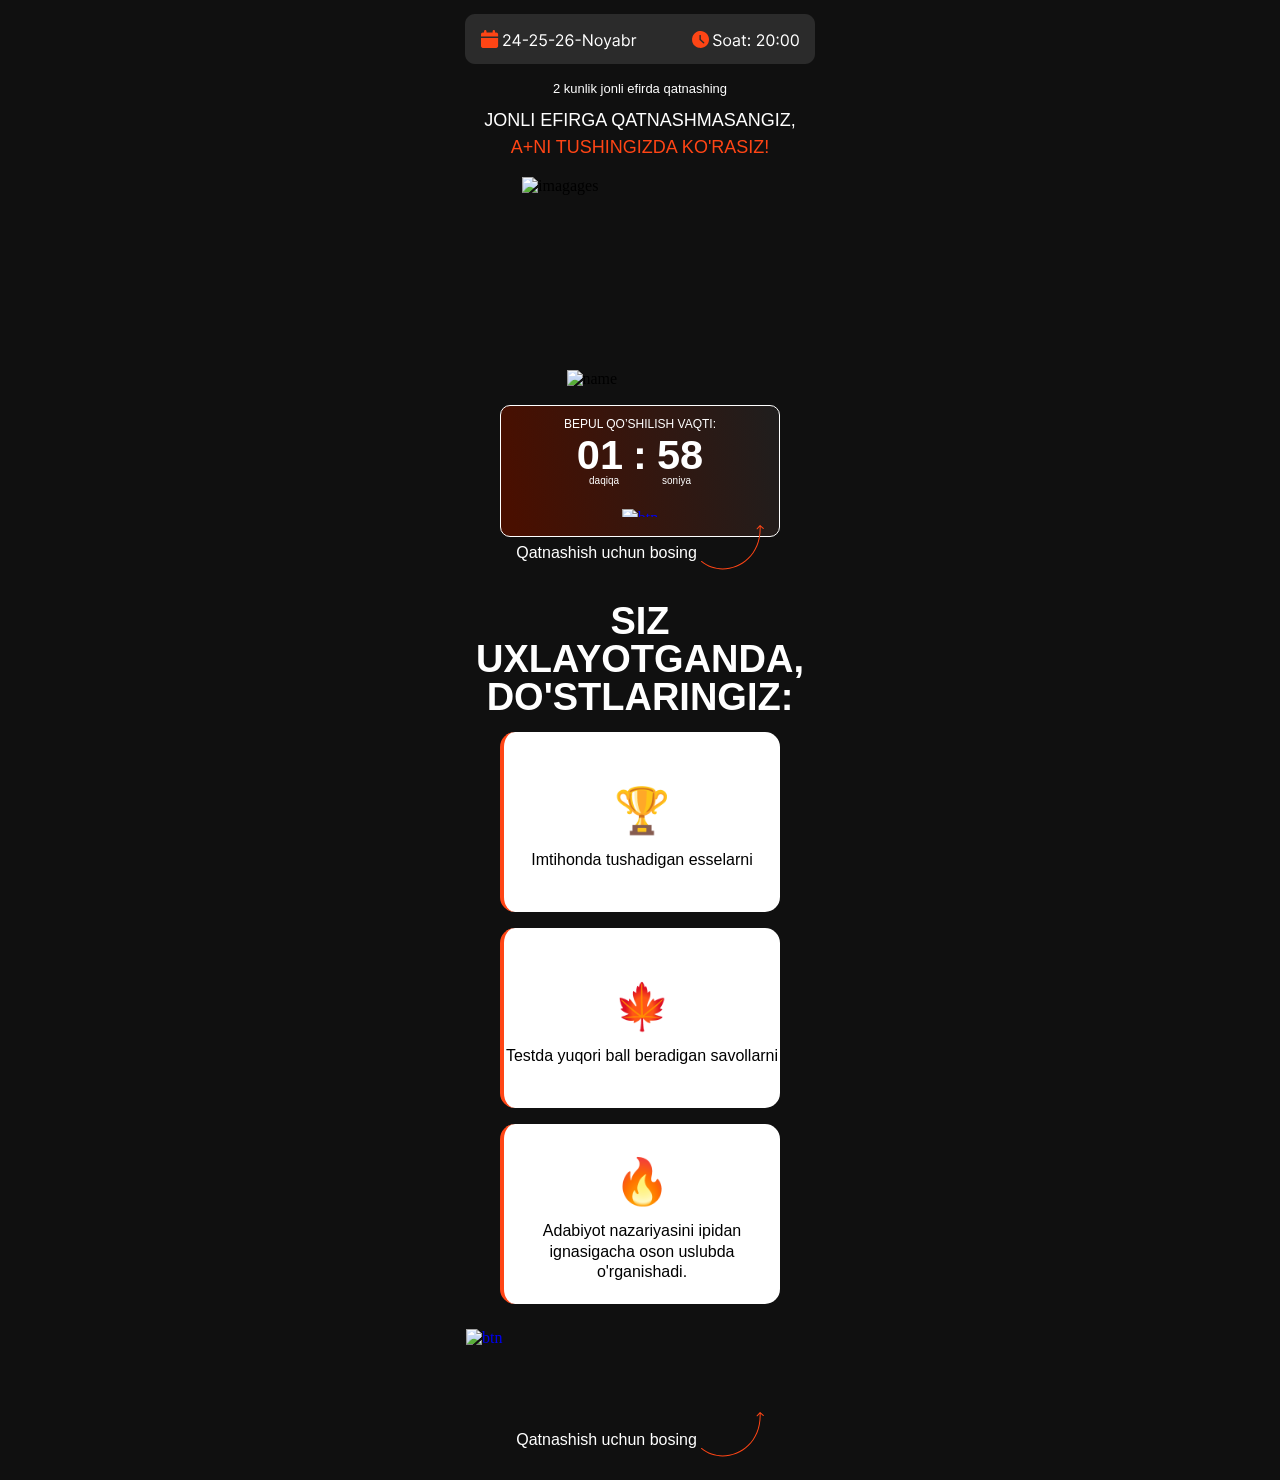
==== index.html @ 8509c56b "push" ====
<!DOCTYPE html>
<html lang="uz">

<head>
    <meta charset="UTF-8">
    <meta name="viewport" content="width=device-width, initial-scale=1.0">
    <title>Jaloliddin Meliyev</title>
    <style>
   *{margin:0;padding:0;box-sizing:border-box}html, body{overflow-x:hidden}body{background-color:#101010}.hero{padding-top:14px;padding-bottom:23px}.hero__container{max-width:390px;margin:0 auto;padding:0 10px;position:relative;display:flex;align-items:center;justify-items:center;display:flex;flex-direction:column}.hero__content{display:flex;align-items:center;justify-items:center}.hero__eyebrow{font-family:Inter, sans-serif;font-weight:400;font-size:13px;margin-top:17px;color:white;line-height:130%;text-align:center;margin-bottom:9px}.hero__title{font-family:"Green Hill Sans" , sans-serif;font-weight:400;font-size:clamp(17px, 5.2vw, 18px);color:white;line-height:150%;text-align:center;text-transform:uppercase;margin-bottom:16px}.hero__title-accent{color:#FF4515}.hero__name{margin-top:-40px;margin-left:25px}.hero__timer{background:linear-gradient(258.63deg, #1E1E1E -1.77%, #490F00 94.96%);max-width:280px;border-radius:10px;border:0.5px solid #FFFFFF;margin-top:10px;padding:12px 0 50px 0;width:100%;display:flex;align-items:center;justify-content:center;flex-direction:column}.hero__countdown-title{font-family:Inter, sans-serif;color:white;margin-bottom:4px;font-weight:300;font-size:12px;line-height:100%;letter-spacing:2%;text-align:center;text-transform:uppercase}.hero__countdown-number{font-family:Herokid, sans-serif;font-weight:600;font-size:41.56px;line-height:100%;letter-spacing:2%;text-align:center;text-transform:uppercase;color:white;margin-bottom:1px}.hero__countdown-value{display:flex;align-items:center;gap:43px}.hero__countdown{display: flex;gap: 10px;}.hero__countdown-unit{color:white;font-family:Inter, sans-serif;font-weight:300;font-size:10px;line-height:100%;text-align:center}.hero__button{border:none;margin-top:-28px;background-color:transparent}.hero__button img{height:auto;max-width:348px;width:100%}.hero__buttons{border:none;background-color:transparent}.hero__buttons img{height:auto;max-width:348px;width:100%}.hero__hint{display:flex;align-items:center;justify-content:center;gap:4px;margin-top:18px}.hero__hint svg{margin-top:-10px}.hero__hint-text{color:white;font-family:Inter, sans-serif;font-weight:400;font-size:16px;line-height:100%}.hero__benefits{padding-top:32px}.hero__benefits-title{font-family:Herokid, sans-serif;color:white;text-align:center;margin-bottom:16px;font-weight:600;font-size:38px;line-height:100%;letter-spacing:1%;text-transform:uppercase}.hero__benefits-list{display:flex;flex-direction:column;gap:16px;justify-content:center;align-items:center;margin-bottom:25px}.hero__benefits-item{display:flex;background-color:#fff;border-left:4.5px solid #ff4515;border-radius:15px;max-width:280px;width:100%;height:180px;padding:29px 0 21px 0;flex-direction:column;align-items:center;justify-content:center}.hero__benefits-icon{font-family:Inter, sans-serif;font-weight:400;font-size:45px;line-height:130%;text-align:center;margin-bottom:9px}.hero__benefits-text{font-family:Inter, sans-serif;font-weight:400;font-size:16px;line-height:130%;text-align:center}
    </style>
    <!-- Meta Pixel Code -->
<script>
!function(f,b,e,v,n,t,s)
{if(f.fbq)return;n=f.fbq=function(){n.callMethod?
n.callMethod.apply(n,arguments):n.queue.push(arguments)};
if(!f._fbq)f._fbq=n;n.push=n;n.loaded=!0;n.version='2.0';
n.queue=[];t=b.createElement(e);t.async=!0;
t.src=v;s=b.getElementsByTagName(e)[0];
s.parentNode.insertBefore(t,s)}(window, document,'script',
'https://connect.facebook.net/en_US/fbevents.js');
fbq('init', '1134192138998438');
fbq('track', 'PageView');
</script>
<noscript><img height="1" width="1" style="display:none"
src="https://www.facebook.com/tr?id=1134192138998438&ev=PageView&noscript=1"
/></noscript>
<!-- End Meta Pixel Code -->
    <link rel="preload" as="style" href="./css/main.css" onload="this.onload=null;this.rel='stylesheet'">
    <noscript>
        <link rel="stylesheet" href="./css/main.css">
    </noscript>
</head>

<body>
    <section class="hero">
        <div class="hero__container">
            <div class="hero__content">
<svg style="max-width: 350px; width: 100%;" width="350" height="50" viewBox="0 0 350 50" fill="none" xmlns="http://www.w3.org/2000/svg">
<path d="M0 10C0 4.47715 4.47715 0 10 0H340C345.523 0 350 4.47715 350 10V40C350 45.5228 345.523 50 340 50H10C4.47715 50 0 45.5228 0 40V10Z" fill="#2B2B2B"/>
<path d="M21.5 17.2857C21.5 16.5756 20.9528 16 20.2778 16C19.6028 16 19.0556 16.5756 19.0556 17.2857V18.5714H17.8333C16.8208 18.5714 16 19.4349 16 20.5V22.4286H33.1111V20.5C33.1111 19.4349 32.2903 18.5714 31.2778 18.5714H30.0557V17.2857C30.0557 16.5756 29.5085 16 28.8335 16C28.1584 16 27.6112 16.5756 27.6112 17.2857V18.5714H21.5V17.2857ZM33.1111 24.0357H16V32.0714C16 33.1365 16.8208 34 17.8333 34H31.2778C32.2903 34 33.1111 33.1365 33.1111 32.0714V24.0357Z" fill-rule="evenodd" clip-rule="evenodd" fill="#FD4515"/>
<path d="M38.2045 32V30.9773L42.0455 26.7727C42.4962 26.2803 42.8674 25.8523 43.1591 25.4886C43.4508 25.1212 43.6667 24.7765 43.8068 24.4545C43.9508 24.1288 44.0227 23.7879 44.0227 23.4318C44.0227 23.0227 43.9242 22.6686 43.7273 22.3693C43.5341 22.0701 43.2689 21.839 42.9318 21.6761C42.5947 21.5133 42.2159 21.4318 41.7955 21.4318C41.3485 21.4318 40.9583 21.5246 40.625 21.7102C40.2955 21.892 40.0398 22.1477 39.858 22.4773C39.6799 22.8068 39.5909 23.1932 39.5909 23.6364H38.25C38.25 22.9545 38.4072 22.3561 38.7216 21.8409C39.036 21.3258 39.464 20.9242 40.0057 20.6364C40.5511 20.3485 41.1629 20.2045 41.8409 20.2045C42.5227 20.2045 43.1269 20.3485 43.6534 20.6364C44.1799 20.9242 44.5928 21.3125 44.892 21.8011C45.1913 22.2898 45.3409 22.8333 45.3409 23.4318C45.3409 23.8598 45.2633 24.2784 45.108 24.6875C44.9564 25.0928 44.6913 25.5455 44.3125 26.0455C43.9375 26.5417 43.4167 27.1477 42.75 27.8636L40.1364 30.6591V30.75H45.5455V32H38.2045ZM47.3693 29.6136V28.4545L52.483 20.3636H53.3239V22.1591H52.7557L48.892 28.2727V28.3636H55.7784V29.6136H47.3693ZM52.8466 32V29.2614V28.7216V20.3636H54.1875V32H52.8466ZM62.9304 25.5568V26.8068H57.8395V25.5568H62.9304ZM64.7202 32V30.9773L68.5611 26.7727C69.0118 26.2803 69.383 25.8523 69.6747 25.4886C69.9664 25.1212 70.1823 24.7765 70.3224 24.4545C70.4664 24.1288 70.5384 23.7879 70.5384 23.4318C70.5384 23.0227 70.4399 22.6686 70.2429 22.3693C70.0497 22.0701 69.7846 21.839 69.4474 21.6761C69.1103 21.5133 68.7315 21.4318 68.3111 21.4318C67.8641 21.4318 67.474 21.5246 67.1406 21.7102C66.8111 21.892 66.5554 22.1477 66.3736 22.4773C66.1955 22.8068 66.1065 23.1932 66.1065 23.6364H64.7656C64.7656 22.9545 64.9228 22.3561 65.2372 21.8409C65.5516 21.3258 65.9796 20.9242 66.5213 20.6364C67.0668 20.3485 67.6785 20.2045 68.3565 20.2045C69.0384 20.2045 69.6425 20.3485 70.169 20.6364C70.6955 20.9242 71.1084 21.3125 71.4077 21.8011C71.7069 22.2898 71.8565 22.8333 71.8565 23.4318C71.8565 23.8598 71.7789 24.2784 71.6236 24.6875C71.4721 25.0928 71.2069 25.5455 70.8281 26.0455C70.4531 26.5417 69.9323 27.1477 69.2656 27.8636L66.652 30.6591V30.75H72.0611V32H64.7202ZM78.044 32.1591C77.3774 32.1591 76.777 32.0265 76.2429 31.7614C75.7088 31.4962 75.2808 31.1326 74.9588 30.6705C74.6368 30.2083 74.4607 29.6818 74.4304 29.0909H75.794C75.8471 29.6174 76.0857 30.053 76.5099 30.3977C76.938 30.7386 77.4493 30.9091 78.044 30.9091C78.5213 30.9091 78.9455 30.7973 79.3168 30.5739C79.6918 30.3504 79.9853 30.0436 80.1974 29.6534C80.4134 29.2595 80.5213 28.8144 80.5213 28.3182C80.5213 27.8106 80.4096 27.358 80.1861 26.9602C79.9664 26.5587 79.6634 26.2424 79.277 26.0114C78.8906 25.7803 78.4493 25.6629 77.9531 25.6591C77.5971 25.6553 77.2315 25.7102 76.8565 25.8239C76.4815 25.9337 76.1728 26.0758 75.9304 26.25L74.6122 26.0909L75.3168 20.3636H81.3622V21.6136H76.4986L76.0895 25.0455H76.1577C76.3963 24.8561 76.6955 24.6989 77.0554 24.5739C77.4152 24.4489 77.7902 24.3864 78.1804 24.3864C78.8925 24.3864 79.527 24.5568 80.0838 24.8977C80.6444 25.2348 81.0838 25.697 81.402 26.2841C81.724 26.8712 81.8849 27.5417 81.8849 28.2955C81.8849 29.0379 81.7183 29.7008 81.3849 30.2841C81.0554 30.8636 80.6009 31.322 80.0213 31.6591C79.4418 31.9924 78.7827 32.1591 78.044 32.1591ZM89.1648 25.5568V26.8068H84.0739V25.5568H89.1648ZM90.9545 32V30.9773L94.7955 26.7727C95.2462 26.2803 95.6174 25.8523 95.9091 25.4886C96.2008 25.1212 96.4167 24.7765 96.5568 24.4545C96.7008 24.1288 96.7727 23.7879 96.7727 23.4318C96.7727 23.0227 96.6742 22.6686 96.4773 22.3693C96.2841 22.0701 96.0189 21.839 95.6818 21.6761C95.3447 21.5133 94.9659 21.4318 94.5455 21.4318C94.0985 21.4318 93.7083 21.5246 93.375 21.7102C93.0455 21.892 92.7898 22.1477 92.608 22.4773C92.4299 22.8068 92.3409 23.1932 92.3409 23.6364H91C91 22.9545 91.1572 22.3561 91.4716 21.8409C91.786 21.3258 92.214 20.9242 92.7557 20.6364C93.3011 20.3485 93.9129 20.2045 94.5909 20.2045C95.2727 20.2045 95.8769 20.3485 96.4034 20.6364C96.9299 20.9242 97.3428 21.3125 97.642 21.8011C97.9413 22.2898 98.0909 22.8333 98.0909 23.4318C98.0909 23.8598 98.0133 24.2784 97.858 24.6875C97.7064 25.0928 97.4413 25.5455 97.0625 26.0455C96.6875 26.5417 96.1667 27.1477 95.5 27.8636L92.8864 30.6591V30.75H98.2955V32H90.9545ZM104.506 32.1591C104.028 32.1515 103.551 32.0606 103.074 31.8864C102.597 31.7121 102.161 31.4186 101.767 31.0057C101.373 30.589 101.057 30.0265 100.818 29.3182C100.58 28.6061 100.46 27.7121 100.46 26.6364C100.46 25.6061 100.557 24.6932 100.75 23.8977C100.943 23.0985 101.223 22.4261 101.591 21.8807C101.958 21.3314 102.402 20.9148 102.92 20.6307C103.443 20.3466 104.032 20.2045 104.688 20.2045C105.339 20.2045 105.919 20.3352 106.426 20.5966C106.938 20.8542 107.354 21.214 107.676 21.6761C107.998 22.1383 108.206 22.6705 108.301 23.2727H106.915C106.786 22.75 106.536 22.3163 106.165 21.9716C105.794 21.6269 105.301 21.4545 104.688 21.4545C103.786 21.4545 103.076 21.8466 102.557 22.6307C102.042 23.4148 101.782 24.5152 101.778 25.9318H101.869C102.081 25.6098 102.333 25.3352 102.625 25.108C102.92 24.8769 103.246 24.6989 103.602 24.5739C103.958 24.4489 104.335 24.3864 104.733 24.3864C105.4 24.3864 106.009 24.553 106.562 24.8864C107.116 25.2159 107.559 25.6723 107.892 26.2557C108.225 26.8352 108.392 27.5 108.392 28.25C108.392 28.9697 108.231 29.6288 107.909 30.2273C107.587 30.822 107.134 31.2955 106.551 31.6477C105.972 31.9962 105.29 32.1667 104.506 32.1591ZM104.506 30.9091C104.983 30.9091 105.411 30.7898 105.79 30.5511C106.172 30.3125 106.473 29.9924 106.693 29.5909C106.917 29.1894 107.028 28.7424 107.028 28.25C107.028 27.7689 106.92 27.3314 106.705 26.9375C106.492 26.5398 106.199 26.2235 105.824 25.9886C105.453 25.7538 105.028 25.6364 104.551 25.6364C104.191 25.6364 103.856 25.7083 103.545 25.8523C103.235 25.9924 102.962 26.1856 102.727 26.4318C102.496 26.678 102.314 26.9602 102.182 27.2784C102.049 27.5928 101.983 27.9242 101.983 28.2727C101.983 28.7348 102.091 29.1667 102.307 29.5682C102.527 29.9697 102.826 30.2936 103.205 30.5398C103.587 30.786 104.021 30.9091 104.506 30.9091ZM115.649 25.5568V26.8068H110.558V25.5568H115.649ZM127.418 20.3636V32H126.054L119.713 22.8636H119.599V32H118.19V20.3636H119.554L125.918 29.5227H126.031V20.3636H127.418ZM133.601 32.1818C132.813 32.1818 132.122 31.9943 131.527 31.6193C130.936 31.2443 130.474 30.7197 130.141 30.0455C129.811 29.3712 129.646 28.5833 129.646 27.6818C129.646 26.7727 129.811 25.9792 130.141 25.3011C130.474 24.6231 130.936 24.0966 131.527 23.7216C132.122 23.3466 132.813 23.1591 133.601 23.1591C134.389 23.1591 135.078 23.3466 135.669 23.7216C136.264 24.0966 136.726 24.6231 137.055 25.3011C137.389 25.9792 137.555 26.7727 137.555 27.6818C137.555 28.5833 137.389 29.3712 137.055 30.0455C136.726 30.7197 136.264 31.2443 135.669 31.6193C135.078 31.9943 134.389 32.1818 133.601 32.1818ZM133.601 30.9773C134.199 30.9773 134.692 30.8239 135.078 30.517C135.464 30.2102 135.75 29.8068 135.936 29.3068C136.122 28.8068 136.214 28.2652 136.214 27.6818C136.214 27.0985 136.122 26.5549 135.936 26.0511C135.75 25.5473 135.464 25.1402 135.078 24.8295C134.692 24.5189 134.199 24.3636 133.601 24.3636C133.002 24.3636 132.51 24.5189 132.124 24.8295C131.737 25.1402 131.451 25.5473 131.266 26.0511C131.08 26.5549 130.987 27.0985 130.987 27.6818C130.987 28.2652 131.08 28.8068 131.266 29.3068C131.451 29.8068 131.737 30.2102 132.124 30.517C132.51 30.8239 133.002 30.9773 133.601 30.9773ZM140.153 35.2727C139.926 35.2727 139.723 35.2538 139.545 35.2159C139.367 35.1818 139.244 35.1477 139.176 35.1136L139.517 33.9318C139.843 34.0152 140.131 34.0455 140.381 34.0227C140.631 34 140.852 33.8883 141.045 33.6875C141.242 33.4905 141.422 33.1705 141.585 32.7273L141.835 32.0455L138.608 23.2727H140.062L142.472 30.2273H142.562L144.972 23.2727H146.426L142.722 33.2727C142.555 33.7235 142.348 34.0966 142.102 34.392C141.856 34.6913 141.57 34.9129 141.244 35.0568C140.922 35.2008 140.559 35.2727 140.153 35.2727ZM150.499 32.2045C149.946 32.2045 149.444 32.1004 148.993 31.892C148.542 31.6799 148.184 31.375 147.919 30.9773C147.654 30.5758 147.521 30.0909 147.521 29.5227C147.521 29.0227 147.62 28.6174 147.817 28.3068C148.014 27.9924 148.277 27.7462 148.607 27.5682C148.936 27.3902 149.3 27.2576 149.697 27.1705C150.099 27.0795 150.502 27.0076 150.908 26.9545C151.438 26.8864 151.868 26.8352 152.197 26.8011C152.531 26.7633 152.773 26.7008 152.925 26.6136C153.08 26.5265 153.158 26.375 153.158 26.1591V26.1136C153.158 25.553 153.004 25.1174 152.697 24.8068C152.394 24.4962 151.934 24.3409 151.317 24.3409C150.677 24.3409 150.175 24.4811 149.811 24.7614C149.447 25.0417 149.192 25.3409 149.044 25.6591L147.771 25.2045C147.999 24.6742 148.302 24.2614 148.68 23.9659C149.063 23.6667 149.48 23.4583 149.93 23.3409C150.385 23.2197 150.832 23.1591 151.271 23.1591C151.552 23.1591 151.874 23.1932 152.237 23.2614C152.605 23.3258 152.959 23.4602 153.3 23.6648C153.644 23.8693 153.93 24.178 154.158 24.5909C154.385 25.0038 154.499 25.5568 154.499 26.25V32H153.158V30.8182H153.089C152.999 31.0076 152.847 31.2102 152.635 31.4261C152.423 31.642 152.141 31.8258 151.788 31.9773C151.436 32.1288 151.006 32.2045 150.499 32.2045ZM150.703 31C151.233 31 151.68 30.8958 152.044 30.6875C152.411 30.4792 152.688 30.2102 152.874 29.8807C153.063 29.5511 153.158 29.2045 153.158 28.8409V27.6136C153.101 27.6818 152.976 27.7443 152.783 27.8011C152.593 27.8542 152.374 27.9015 152.124 27.9432C151.877 27.9811 151.637 28.0152 151.402 28.0455C151.171 28.072 150.983 28.0947 150.839 28.1136C150.491 28.1591 150.165 28.233 149.862 28.3352C149.563 28.4337 149.321 28.5833 149.135 28.7841C148.953 28.9811 148.862 29.25 148.862 29.5909C148.862 30.0568 149.035 30.4091 149.379 30.6477C149.728 30.8826 150.169 31 150.703 31ZM157.128 32V20.3636H158.469V24.6591H158.582C158.681 24.5076 158.817 24.3144 158.991 24.0795C159.17 23.8409 159.423 23.6288 159.753 23.4432C160.086 23.2538 160.537 23.1591 161.105 23.1591C161.84 23.1591 162.488 23.3428 163.048 23.7102C163.609 24.0777 164.046 24.5985 164.361 25.2727C164.675 25.947 164.832 26.7424 164.832 27.6591C164.832 28.5833 164.675 29.3845 164.361 30.0625C164.046 30.7367 163.611 31.2595 163.054 31.6307C162.497 31.9981 161.855 32.1818 161.128 32.1818C160.567 32.1818 160.118 32.089 159.781 31.9034C159.444 31.714 159.185 31.5 159.003 31.2614C158.821 31.0189 158.681 30.8182 158.582 30.6591H158.423V32H157.128ZM158.446 27.6364C158.446 28.2955 158.543 28.8769 158.736 29.3807C158.929 29.8807 159.211 30.2727 159.582 30.5568C159.954 30.8371 160.408 30.9773 160.946 30.9773C161.507 30.9773 161.974 30.8295 162.349 30.5341C162.728 30.2348 163.012 29.8333 163.202 29.3295C163.395 28.822 163.491 28.2576 163.491 27.6364C163.491 27.0227 163.397 26.4697 163.207 25.9773C163.022 25.4811 162.74 25.089 162.361 24.8011C161.986 24.5095 161.514 24.3636 160.946 24.3636C160.401 24.3636 159.942 24.5019 159.571 24.7784C159.2 25.0511 158.92 25.4337 158.73 25.9261C158.541 26.4148 158.446 26.9848 158.446 27.6364ZM166.884 32V23.2727H168.179V24.5909H168.27C168.429 24.1591 168.717 23.8087 169.134 23.5398C169.55 23.2708 170.02 23.1364 170.543 23.1364C170.641 23.1364 170.764 23.1383 170.912 23.142C171.06 23.1458 171.171 23.1515 171.247 23.1591V24.5227C171.202 24.5114 171.098 24.4943 170.935 24.4716C170.776 24.4451 170.607 24.4318 170.429 24.4318C170.005 24.4318 169.626 24.5208 169.293 24.6989C168.963 24.8731 168.702 25.1155 168.509 25.4261C168.319 25.733 168.224 26.0833 168.224 26.4773V32H166.884Z" fill="white"/>
<path d="M235.5 17C233.819 17 232.175 17.4985 230.778 18.4325C229.38 19.3665 228.29 20.694 227.647 22.2472C227.004 23.8004 226.835 25.5094 227.163 27.1583C227.491 28.8071 228.301 30.3217 229.49 31.5104C230.678 32.6992 232.193 33.5087 233.842 33.8367C235.491 34.1646 237.2 33.9963 238.753 33.353C240.306 32.7096 241.634 31.6202 242.567 30.2223C243.501 28.8245 244 27.1811 244 25.5C244 23.2457 243.104 21.0837 241.51 19.4896C239.916 17.8955 237.754 17 235.5 17ZM239.183 29.1975C239.12 29.2667 239.044 29.3228 238.959 29.3625C238.875 29.4021 238.783 29.4246 238.689 29.4285C238.596 29.4325 238.502 29.4179 238.415 29.3855C238.327 29.3531 238.246 29.3037 238.178 29.24L234.636 26.0242C234.569 25.9549 234.517 25.8727 234.483 25.7825C234.449 25.6924 234.433 25.5963 234.438 25.5V21.6042C234.438 21.4163 234.512 21.2361 234.645 21.1033C234.778 20.9705 234.958 20.8958 235.146 20.8958C235.334 20.8958 235.514 20.9705 235.647 21.1033C235.78 21.2361 235.854 21.4163 235.854 21.6042V25.1883L239.134 28.1987C239.272 28.3248 239.356 28.5007 239.365 28.6879C239.374 28.8751 239.309 29.0583 239.183 29.1975Z" fill="#FD4515"/>
<path d="M254.984 23.2727C254.915 22.697 254.639 22.25 254.154 21.9318C253.669 21.6136 253.075 21.4545 252.37 21.4545C251.855 21.4545 251.404 21.5379 251.018 21.7045C250.635 21.8712 250.336 22.1004 250.12 22.392C249.908 22.6837 249.802 23.0152 249.802 23.3864C249.802 23.697 249.876 23.964 250.023 24.1875C250.175 24.4072 250.368 24.5909 250.603 24.7386C250.838 24.8826 251.084 25.0019 251.342 25.0966C251.599 25.1875 251.836 25.2614 252.052 25.3182L253.234 25.6364C253.537 25.7159 253.874 25.8258 254.245 25.9659C254.62 26.1061 254.978 26.2973 255.319 26.5398C255.664 26.7784 255.948 27.0852 256.171 27.4602C256.395 27.8352 256.506 28.2955 256.506 28.8409C256.506 29.4697 256.342 30.0379 256.012 30.5455C255.686 31.053 255.209 31.4564 254.58 31.7557C253.955 32.0549 253.196 32.2045 252.302 32.2045C251.469 32.2045 250.747 32.0701 250.137 31.8011C249.531 31.5322 249.054 31.1572 248.705 30.6761C248.361 30.1951 248.165 29.6364 248.12 29H249.575C249.612 29.4394 249.76 29.803 250.018 30.0909C250.279 30.375 250.609 30.5871 251.006 30.7273C251.408 30.8636 251.84 30.9318 252.302 30.9318C252.84 30.9318 253.323 30.8447 253.751 30.6705C254.179 30.4924 254.518 30.2462 254.768 29.9318C255.018 29.6136 255.143 29.2424 255.143 28.8182C255.143 28.4318 255.035 28.1174 254.819 27.875C254.603 27.6326 254.319 27.4356 253.967 27.2841C253.614 27.1326 253.234 27 252.825 26.8864L251.393 26.4773C250.484 26.2159 249.764 25.8428 249.234 25.358C248.703 24.8731 248.438 24.2386 248.438 23.4545C248.438 22.803 248.614 22.2348 248.967 21.75C249.323 21.2614 249.8 20.8826 250.398 20.6136C251.001 20.3409 251.673 20.2045 252.415 20.2045C253.165 20.2045 253.832 20.339 254.415 20.608C254.999 20.8731 255.461 21.2367 255.802 21.6989C256.147 22.161 256.328 22.6856 256.347 23.2727H254.984ZM262.187 32.1818C261.399 32.1818 260.708 31.9943 260.113 31.6193C259.522 31.2443 259.06 30.7197 258.727 30.0455C258.397 29.3712 258.232 28.5833 258.232 27.6818C258.232 26.7727 258.397 25.9792 258.727 25.3011C259.06 24.6231 259.522 24.0966 260.113 23.7216C260.708 23.3466 261.399 23.1591 262.187 23.1591C262.975 23.1591 263.664 23.3466 264.255 23.7216C264.85 24.0966 265.312 24.6231 265.641 25.3011C265.975 25.9792 266.141 26.7727 266.141 27.6818C266.141 28.5833 265.975 29.3712 265.641 30.0455C265.312 30.7197 264.85 31.2443 264.255 31.6193C263.664 31.9943 262.975 32.1818 262.187 32.1818ZM262.187 30.9773C262.785 30.9773 263.278 30.8239 263.664 30.517C264.05 30.2102 264.336 29.8068 264.522 29.3068C264.708 28.8068 264.8 28.2652 264.8 27.6818C264.8 27.0985 264.708 26.5549 264.522 26.0511C264.336 25.5473 264.05 25.1402 263.664 24.8295C263.278 24.5189 262.785 24.3636 262.187 24.3636C261.588 24.3636 261.096 24.5189 260.71 24.8295C260.323 25.1402 260.037 25.5473 259.852 26.0511C259.666 26.5549 259.573 27.0985 259.573 27.6818C259.573 28.2652 259.666 28.8068 259.852 29.3068C260.037 29.8068 260.323 30.2102 260.71 30.517C261.096 30.8239 261.588 30.9773 262.187 30.9773ZM270.756 32.2045C270.203 32.2045 269.701 32.1004 269.251 31.892C268.8 31.6799 268.442 31.375 268.177 30.9773C267.912 30.5758 267.779 30.0909 267.779 29.5227C267.779 29.0227 267.878 28.6174 268.075 28.3068C268.272 27.9924 268.535 27.7462 268.864 27.5682C269.194 27.3902 269.558 27.2576 269.955 27.1705C270.357 27.0795 270.76 27.0076 271.165 26.9545C271.696 26.8864 272.126 26.8352 272.455 26.8011C272.789 26.7633 273.031 26.7008 273.183 26.6136C273.338 26.5265 273.415 26.375 273.415 26.1591V26.1136C273.415 25.553 273.262 25.1174 272.955 24.8068C272.652 24.4962 272.192 24.3409 271.575 24.3409C270.934 24.3409 270.433 24.4811 270.069 24.7614C269.705 25.0417 269.45 25.3409 269.302 25.6591L268.029 25.2045C268.256 24.6742 268.559 24.2614 268.938 23.9659C269.321 23.6667 269.737 23.4583 270.188 23.3409C270.643 23.2197 271.09 23.1591 271.529 23.1591C271.809 23.1591 272.131 23.1932 272.495 23.2614C272.862 23.3258 273.217 23.4602 273.558 23.6648C273.902 23.8693 274.188 24.178 274.415 24.5909C274.643 25.0038 274.756 25.5568 274.756 26.25V32H273.415V30.8182H273.347C273.256 31.0076 273.105 31.2102 272.893 31.4261C272.681 31.642 272.398 31.8258 272.046 31.9773C271.694 32.1288 271.264 32.2045 270.756 32.2045ZM270.961 31C271.491 31 271.938 30.8958 272.302 30.6875C272.669 30.4792 272.946 30.2102 273.131 29.8807C273.321 29.5511 273.415 29.2045 273.415 28.8409V27.6136C273.359 27.6818 273.234 27.7443 273.04 27.8011C272.851 27.8542 272.631 27.9015 272.381 27.9432C272.135 27.9811 271.895 28.0152 271.66 28.0455C271.429 28.072 271.241 28.0947 271.097 28.1136C270.749 28.1591 270.423 28.233 270.12 28.3352C269.821 28.4337 269.578 28.5833 269.393 28.7841C269.211 28.9811 269.12 29.25 269.12 29.5909C269.12 30.0568 269.292 30.4091 269.637 30.6477C269.986 30.8826 270.427 31 270.961 31ZM280.999 23.2727V24.4091H276.477V23.2727H280.999ZM277.795 21.1818H279.136V29.5C279.136 29.8788 279.191 30.1629 279.3 30.3523C279.414 30.5379 279.558 30.6629 279.732 30.7273C279.91 30.7879 280.098 30.8182 280.295 30.8182C280.442 30.8182 280.564 30.8106 280.658 30.7955C280.753 30.7765 280.829 30.7614 280.886 30.75L281.158 31.9545C281.067 31.9886 280.941 32.0227 280.778 32.0568C280.615 32.0947 280.408 32.1136 280.158 32.1136C279.78 32.1136 279.408 32.0322 279.045 31.8693C278.685 31.7064 278.386 31.4583 278.147 31.125C277.912 30.7917 277.795 30.3712 277.795 29.8636V21.1818ZM283.994 32.0909C283.713 32.0909 283.473 31.9905 283.272 31.7898C283.071 31.589 282.971 31.3485 282.971 31.0682C282.971 30.7879 283.071 30.5473 283.272 30.3466C283.473 30.1458 283.713 30.0455 283.994 30.0455C284.274 30.0455 284.514 30.1458 284.715 30.3466C284.916 30.5473 285.016 30.7879 285.016 31.0682C285.016 31.2538 284.969 31.4242 284.874 31.5795C284.783 31.7348 284.66 31.8598 284.505 31.9545C284.353 32.0455 284.183 32.0909 283.994 32.0909ZM283.994 25.6136C283.713 25.6136 283.473 25.5133 283.272 25.3125C283.071 25.1117 282.971 24.8712 282.971 24.5909C282.971 24.3106 283.071 24.0701 283.272 23.8693C283.473 23.6686 283.713 23.5682 283.994 23.5682C284.274 23.5682 284.514 23.6686 284.715 23.8693C284.916 24.0701 285.016 24.3106 285.016 24.5909C285.016 24.7765 284.969 24.947 284.874 25.1023C284.783 25.2576 284.66 25.3826 284.505 25.4773C284.353 25.5682 284.183 25.6136 283.994 25.6136ZM291.9 32V30.9773L295.741 26.7727C296.192 26.2803 296.563 25.8523 296.854 25.4886C297.146 25.1212 297.362 24.7765 297.502 24.4545C297.646 24.1288 297.718 23.7879 297.718 23.4318C297.718 23.0227 297.62 22.6686 297.423 22.3693C297.229 22.0701 296.964 21.839 296.627 21.6761C296.29 21.5133 295.911 21.4318 295.491 21.4318C295.044 21.4318 294.654 21.5246 294.32 21.7102C293.991 21.892 293.735 22.1477 293.553 22.4773C293.375 22.8068 293.286 23.1932 293.286 23.6364H291.945C291.945 22.9545 292.103 22.3561 292.417 21.8409C292.731 21.3258 293.159 20.9242 293.701 20.6364C294.246 20.3485 294.858 20.2045 295.536 20.2045C296.218 20.2045 296.822 20.3485 297.349 20.6364C297.875 20.9242 298.288 21.3125 298.587 21.8011C298.887 22.2898 299.036 22.8333 299.036 23.4318C299.036 23.8598 298.959 24.2784 298.803 24.6875C298.652 25.0928 298.387 25.5455 298.008 26.0455C297.633 26.5417 297.112 27.1477 296.445 27.8636L293.832 30.6591V30.75H299.241V32H291.9ZM305.383 32.1591C304.527 32.1591 303.798 31.9261 303.195 31.4602C302.593 30.9905 302.133 30.3106 301.815 29.4205C301.496 28.5265 301.337 27.447 301.337 26.1818C301.337 24.9242 301.496 23.8504 301.815 22.9602C302.137 22.0663 302.599 21.3845 303.201 20.9148C303.807 20.4413 304.534 20.2045 305.383 20.2045C306.231 20.2045 306.957 20.4413 307.559 20.9148C308.165 21.3845 308.627 22.0663 308.945 22.9602C309.267 23.8504 309.428 24.9242 309.428 26.1818C309.428 27.447 309.269 28.5265 308.951 29.4205C308.633 30.3106 308.173 30.9905 307.57 31.4602C306.968 31.9261 306.239 32.1591 305.383 32.1591ZM305.383 30.9091C306.231 30.9091 306.89 30.5 307.36 29.6818C307.83 28.8636 308.065 27.697 308.065 26.1818C308.065 25.1742 307.957 24.3163 307.741 23.608C307.529 22.8996 307.222 22.3598 306.82 21.9886C306.423 21.6174 305.943 21.4318 305.383 21.4318C304.542 21.4318 303.885 21.8466 303.411 22.6761C302.938 23.5019 302.701 24.6705 302.701 26.1818C302.701 27.1894 302.807 28.0455 303.019 28.75C303.231 29.4545 303.536 29.9905 303.934 30.358C304.335 30.7254 304.818 30.9091 305.383 30.9091ZM312.587 30.5114C312.307 30.5114 312.067 30.411 311.866 30.2102C311.665 30.0095 311.565 29.7689 311.565 29.4886C311.565 29.2083 311.665 28.9678 311.866 28.767C312.067 28.5663 312.307 28.4659 312.587 28.4659C312.868 28.4659 313.108 28.5663 313.309 28.767C313.51 28.9678 313.61 29.2083 313.61 29.4886C313.61 29.6742 313.563 29.8447 313.468 30C313.377 30.1553 313.254 30.2803 313.099 30.375C312.947 30.4659 312.777 30.5114 312.587 30.5114ZM312.587 24.625C312.307 24.625 312.067 24.5246 311.866 24.3239C311.665 24.1231 311.565 23.8826 311.565 23.6023C311.565 23.322 311.665 23.0814 311.866 22.8807C312.067 22.6799 312.307 22.5795 312.587 22.5795C312.868 22.5795 313.108 22.6799 313.309 22.8807C313.51 23.0814 313.61 23.322 313.61 23.6023C313.61 23.7879 313.563 23.9583 313.468 24.1136C313.377 24.2689 313.254 24.3939 313.099 24.4886C312.947 24.5795 312.777 24.625 312.587 24.625ZM319.789 32.1591C318.933 32.1591 318.204 31.9261 317.602 31.4602C316.999 30.9905 316.539 30.3106 316.221 29.4205C315.903 28.5265 315.744 27.447 315.744 26.1818C315.744 24.9242 315.903 23.8504 316.221 22.9602C316.543 22.0663 317.005 21.3845 317.607 20.9148C318.213 20.4413 318.941 20.2045 319.789 20.2045C320.638 20.2045 321.363 20.4413 321.965 20.9148C322.571 21.3845 323.033 22.0663 323.352 22.9602C323.674 23.8504 323.835 24.9242 323.835 26.1818C323.835 27.447 323.675 28.5265 323.357 29.4205C323.039 30.3106 322.579 30.9905 321.977 31.4602C321.374 31.9261 320.645 32.1591 319.789 32.1591ZM319.789 30.9091C320.638 30.9091 321.297 30.5 321.766 29.6818C322.236 28.8636 322.471 27.697 322.471 26.1818C322.471 25.1742 322.363 24.3163 322.147 23.608C321.935 22.8996 321.628 22.3598 321.227 21.9886C320.829 21.6174 320.35 21.4318 319.789 21.4318C318.948 21.4318 318.291 21.8466 317.817 22.6761C317.344 23.5019 317.107 24.6705 317.107 26.1818C317.107 27.1894 317.213 28.0455 317.425 28.75C317.638 29.4545 317.942 29.9905 318.34 30.358C318.742 30.7254 319.225 30.9091 319.789 30.9091ZM329.789 32.1591C328.933 32.1591 328.204 31.9261 327.602 31.4602C326.999 30.9905 326.539 30.3106 326.221 29.4205C325.903 28.5265 325.744 27.447 325.744 26.1818C325.744 24.9242 325.903 23.8504 326.221 22.9602C326.543 22.0663 327.005 21.3845 327.607 20.9148C328.213 20.4413 328.941 20.2045 329.789 20.2045C330.638 20.2045 331.363 20.4413 331.965 20.9148C332.571 21.3845 333.033 22.0663 333.352 22.9602C333.674 23.8504 333.835 24.9242 333.835 26.1818C333.835 27.447 333.675 28.5265 333.357 29.4205C333.039 30.3106 332.579 30.9905 331.977 31.4602C331.374 31.9261 330.645 32.1591 329.789 32.1591ZM329.789 30.9091C330.638 30.9091 331.297 30.5 331.766 29.6818C332.236 28.8636 332.471 27.697 332.471 26.1818C332.471 25.1742 332.363 24.3163 332.147 23.608C331.935 22.8996 331.628 22.3598 331.227 21.9886C330.829 21.6174 330.35 21.4318 329.789 21.4318C328.948 21.4318 328.291 21.8466 327.817 22.6761C327.344 23.5019 327.107 24.6705 327.107 26.1818C327.107 27.1894 327.213 28.0455 327.425 28.75C327.638 29.4545 327.942 29.9905 328.34 30.358C328.742 30.7254 329.225 30.9091 329.789 30.9091Z" fill="white"/>
</svg>

            </div>

            <p class="hero__eyebrow">
                2 kunlik jonli efirda qatnashing</p>
            <h1 class="hero__title">
                Jonli efirga qatnashmasangiz,<br>
                <span class="hero__title-accent">A+ni tushingizda ko&#39;rasiz!</span>
            </h1>

            <img class="hero__speaker" src="./images/speaker.avif" loading="lazy" decoding="async" width="236"
                height="233" alt="imagages">
            <img class="hero__name" src="./images/name.avif" loading="lazy" decoding="async" width="172" height="25"
                alt="name">

            <div class="hero__timer">
                <p class="hero__countdown-title">bepul qo’shilish vaqti:</p>

                <div class="hero__countdown">
                    <span class="hero__countdown-number" id="countdownMinutes">01</span>
                    <span class="hero__countdown-number" aria-hidden="true">:</span>
                    <span class="hero__countdown-number" id="countdownSeconds">00</span>
                </div>

                <div class="hero__countdown-value">
                    <p class="hero__countdown-unit">daqiqa</p>
                    <p class="hero__countdown-unit">soniya</p>
                </div>
            </div>

            <a href="https://t.me/+98rNaATV89NjYzI6" target="_blank" rel="noopener noreferrer" style="display:flex;text-decoration:none" class="hero__button registerBtn">
                <img src="./images/btn.avif" loading="lazy" decoding="async" width="348" height="75" alt="btn">
            </a>

            <div class="hero__hint">
                <p class="hero__hint-text">Qatnashish uchun bosing</p>
                <svg width="63" height="45" viewBox="0 0 63 45" fill="none" xmlns="http://www.w3.org/2000/svg">
                    <path
                        d="M0.179022 36.8403C-0.0327572 36.6631 -0.060779 36.3478 0.116433 36.136C0.293646 35.9242 0.608986 35.8962 0.820765 36.0734L0.499893 36.4568L0.179022 36.8403ZM0.499893 36.4568L0.820765 36.0734C21.477 53.3581 60.5439 39.5703 58.6048 0.524819L59.1042 0.500019L59.6036 0.475218C61.5843 40.3604 21.5283 54.7049 0.179022 36.8403L0.499893 36.4568ZM58.7335 0.164437C58.9189 -0.0402702 59.2351 -0.0559727 59.4398 0.129364L62.7757 3.1496C62.9804 3.33494 62.9961 3.65113 62.8107 3.85584C62.6254 4.06054 62.3092 4.07625 62.1045 3.89091L59.1393 1.20626L56.4546 4.17149C56.2693 4.3762 55.9531 4.3919 55.7484 4.20656C55.5437 4.02123 55.528 3.70504 55.7133 3.50033L58.7335 0.164437Z"
                        fill="#FF4515" />
                </svg>
            </div>

            <div class="hero__benefits">
                <h2 class="hero__benefits-title">Siz uxlayotganda, do&#39;stlaringiz:</h2>

                <ul class="hero__benefits-list">
                    <li class="hero__benefits-item">
                        <span class="hero__benefits-icon">🏆</span>
                        <p class="hero__benefits-text">Imtihonda tushadigan esselarni</p>
                    </li>
                    <li class="hero__benefits-item">
                        <span class="hero__benefits-icon">🍁</span>
                        <p class="hero__benefits-text">Testda yuqori ball beradigan savollarni</p>
                    </li>
                    <li class="hero__benefits-item">
                        <span class="hero__benefits-icon">🔥</span>
                        <p class="hero__benefits-text">Adabiyot nazariyasini ipidan ignasigacha oson uslubda o&#39;rganishadi.</p>
                    </li>
                </ul>

                <a href="https://t.me/+98rNaATV89NjYzI6" target="_blank" rel="noopener noreferrer" style="display:flex;text-decoration:none;align-items: center; justify-content: center;" class="hero__buttons registerBtn">
                    <img src="./images/btn.avif" loading="lazy" decoding="async" width="348" height="75" alt="btn">
                </a>

                <div class="hero__hint">
                    <p class="hero__hint-text">Qatnashish uchun bosing</p>
                    <svg width="63" height="45" viewBox="0 0 63 45" fill="none" xmlns="http://www.w3.org/2000/svg">
                        <path
                            d="M0.179022 36.8403C-0.0327572 36.6631 -0.060779 36.3478 0.116433 36.136C0.293646 35.9242 0.608986 35.8962 0.820765 36.0734L0.499893 36.4568L0.179022 36.8403ZM0.499893 36.4568L0.820765 36.0734C21.477 53.3581 60.5439 39.5703 58.6048 0.524819L59.1042 0.500019L59.6036 0.475218C61.5843 40.3604 21.5283 54.7049 0.179022 36.8403L0.499893 36.4568ZM58.7335 0.164437C58.9189 -0.0402702 59.2351 -0.0559727 59.4398 0.129364L62.7757 3.1496C62.9804 3.33494 62.9961 3.65113 62.8107 3.85584C62.6254 4.06054 62.3092 4.07625 62.1045 3.89091L59.1393 1.20626L56.4546 4.17149C56.2693 4.3762 55.9531 4.3919 55.7484 4.20656C55.5437 4.02123 55.528 3.70504 55.7133 3.50033L58.7335 0.164437Z"
                            fill="#FF4515" />
                    </svg>
                </div>
            </div>
        </div>
    </section>
    <!-- Modal -->
    <!-- Registration form temporarily disabled.
<div id="registrationModal" class="homeModal registration-modal" style="display: none">
        <div class="homeModalOverlay registration-modal__overlay"></div>
        <div class="homeFormContainer registration-modal__container">
            <button class="closeButton registration-modal__close" id="closeModalBtn">
                <svg xmlns="http://www.w3.org/2000/svg" width="16" height="16" viewBox="0 0 12 12" fill="none">
                    <path d="M1 11L11 1M1 1.00001L11 11" stroke="currentColor" stroke-width="1.5"
                        stroke-linecap="round" />
                </svg>
            </button>
            <div class="homeFormTop registration-modal__header">
                <h1 class="homeFormTopTitle registration-modal__title">
                    Ro'yxatdan o'tish uchun ma'lumotlaringizni kiriting!
                </h1>
            </div>
            <form id="registrationForm" class="registration-form" name="contact-form">
                
                <div class="HomeFormRow registration-form__row">
                    <label class="HomeFormRowLabel registration-form__label" for="name">Ismingiz:</label>
                    <input class="HomeFormRowInput registration-form__input" type="text" id="name" name="name"
                        placeholder="Ismingizni kiriting" autocomplete="name" />
                    <p class="homeFormErrorText registration-form__error" id="nameError" style="display: none">
                        ❌ Ismingizni kiriting!
                    </p>
                </div>

                
                <div class="HomeFormRow registration-form__row">
                    <label class="HomeFormRowLabel registration-form__label" for="phone">Telefon raqamingiz:</label>

                    <div class="phone-input-container registration-form__phone">
                        
                        <button type="button" class="selected-country registration-form__country-button"
                            id="selectedCountry">
                            <span class="selected-flag registration-form__country-flag"
                                id="selectedCountryFlag">🇺🇿</span>

                            <svg id="dropdownIcon" xmlns="http://www.w3.org/2000/svg" width="16" height="16"
                                viewBox="0 0 24 24" fill="none" stroke="currentColor" stroke-width="2"
                                stroke-linecap="round" stroke-linejoin="round">
                                <polyline points="6 9 12 15 18 9"></polyline>
                            </svg>
                            <span class="selected-code registration-form__country-code"
                                id="selectedCountryCodeText">+998</span>
                        </button>

                        
                        <div class="country-dropdown registration-form__country-dropdown" id="countryDropdown"
                            style="display:none"></div>

                        
                        <div class="phone-field registration-form__phone-field">
                            <input
                                class="HomeFormRowInput phone-input registration-form__input registration-form__input--phone"
                                type="tel" id="phone" name="phone" inputmode="numeric" placeholder="00 0000 00 00"
                                autocomplete="tel"
                                style="border: none; background-color: transparent;padding-left: 5px;" />
                        </div>
                    </div>

                    <p class="homeFormErrorText registration-form__error" id="phoneError" style="display:none">
                        ❌ Telefon raqam mos emas!
                    </p>
                </div>


                <button type="submit" class="HomeFormBtn registration-form__submit" id="submitBtn">
                    DAVOM ETISH
                </button>
            </form>

        </div>
    </div>

    End registration form. -->

    <script defer src="/js/phoneFormatter.js"></script>
    <script defer src="/js/app.js"></script>
    <script defer>(function(){document.querySelectorAll(".registerBtn").forEach(function(b){b.addEventListener("click",function(e){e.preventDefault();if(typeof fbq==="function")fbq("track","Purchase",{value:100000,currency:"UZS"});setTimeout(function(){window.location.href=b.href},300)})})})();</script>
    <script defer>
     (()=>{const t=document.getElementById("countdownMinutes"),n=document.getElementById("countdownSeconds");if(!t||!n)return;let e=119;const o=()=>{const o=Math.floor(e/60),d=e%60;t.textContent=String(o).padStart(2,"0"),n.textContent=String(d).padStart(2,"0")};o(),window.setInterval(()=>{0!==e&&(e-=1,o())},1e3)})();
    </script>
</body>

</html>
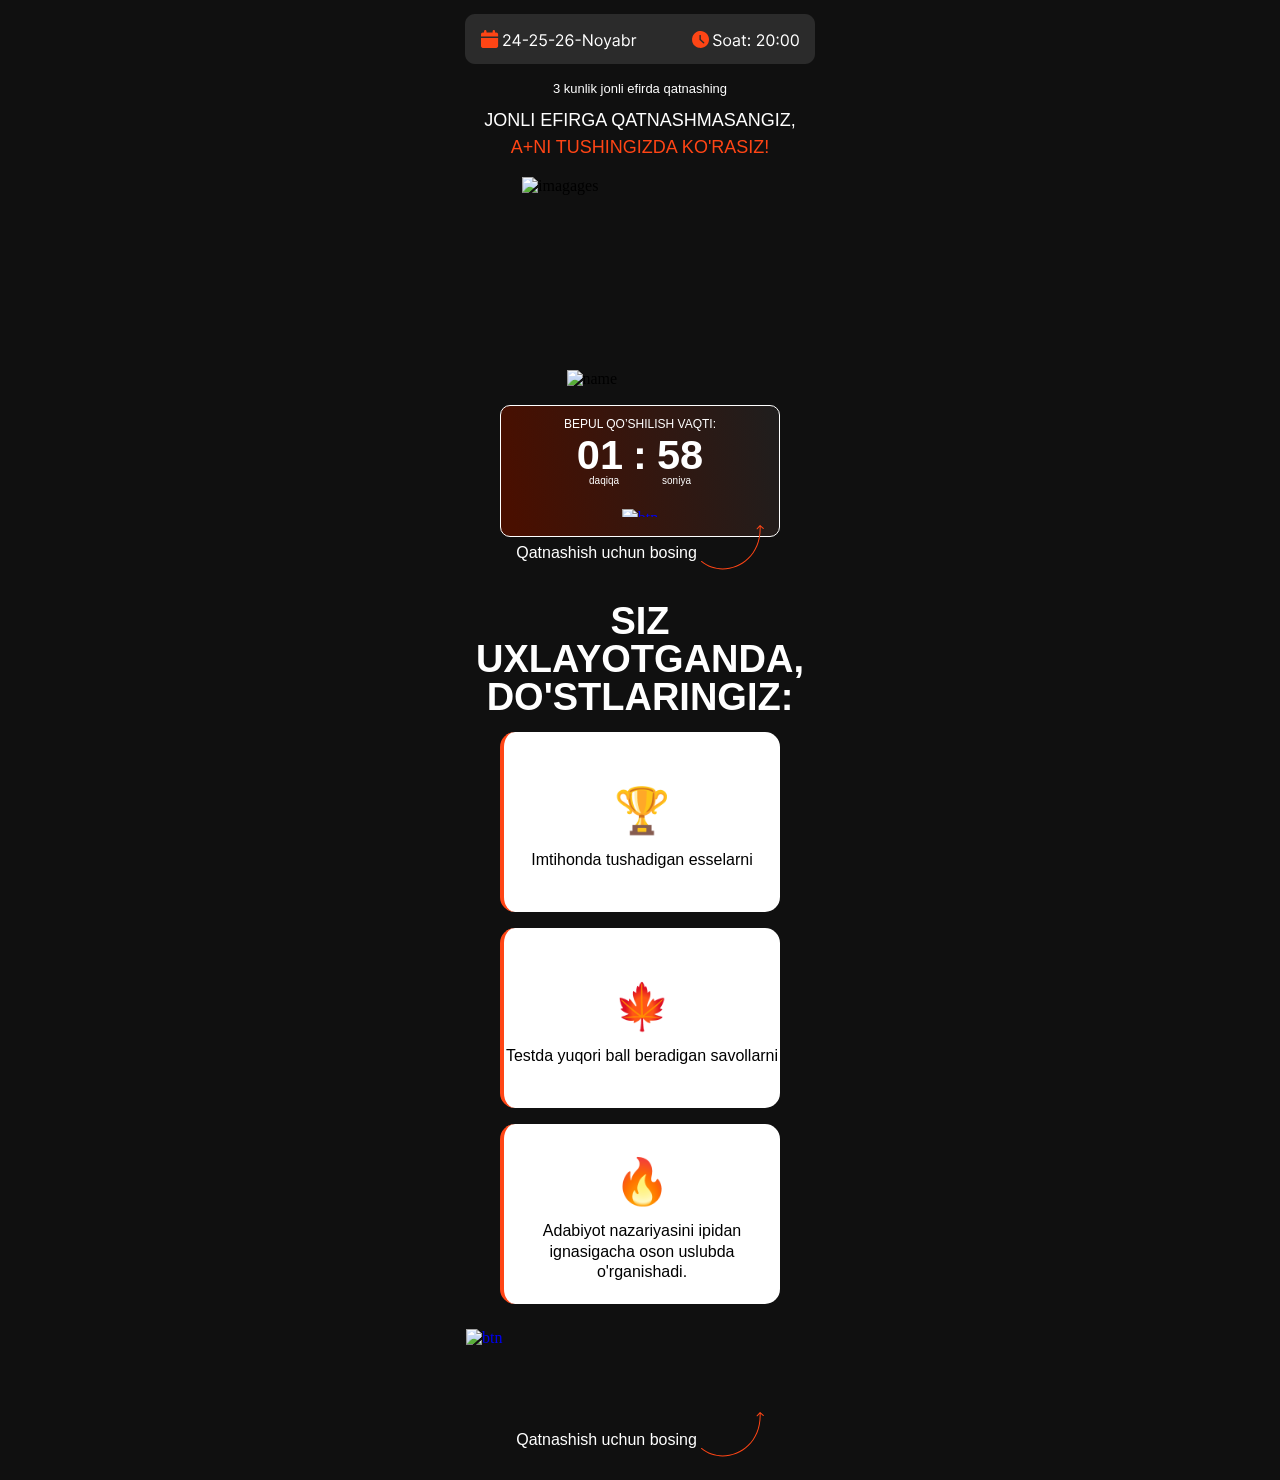
==== commit 44684122: "push" ====
--- a/index.html
+++ b/index.html
@@ -46,7 +46,7 @@
             </div>
 
             <p class="hero__eyebrow">
-                2 kunlik jonli efirda qatnashing</p>
+                3 kunlik jonli efirda qatnashing</p>
             <h1 class="hero__title">
                 Jonli efirga qatnashmasangiz,<br>
                 <span class="hero__title-accent">A+ni tushingizda ko&#39;rasiz!</span>
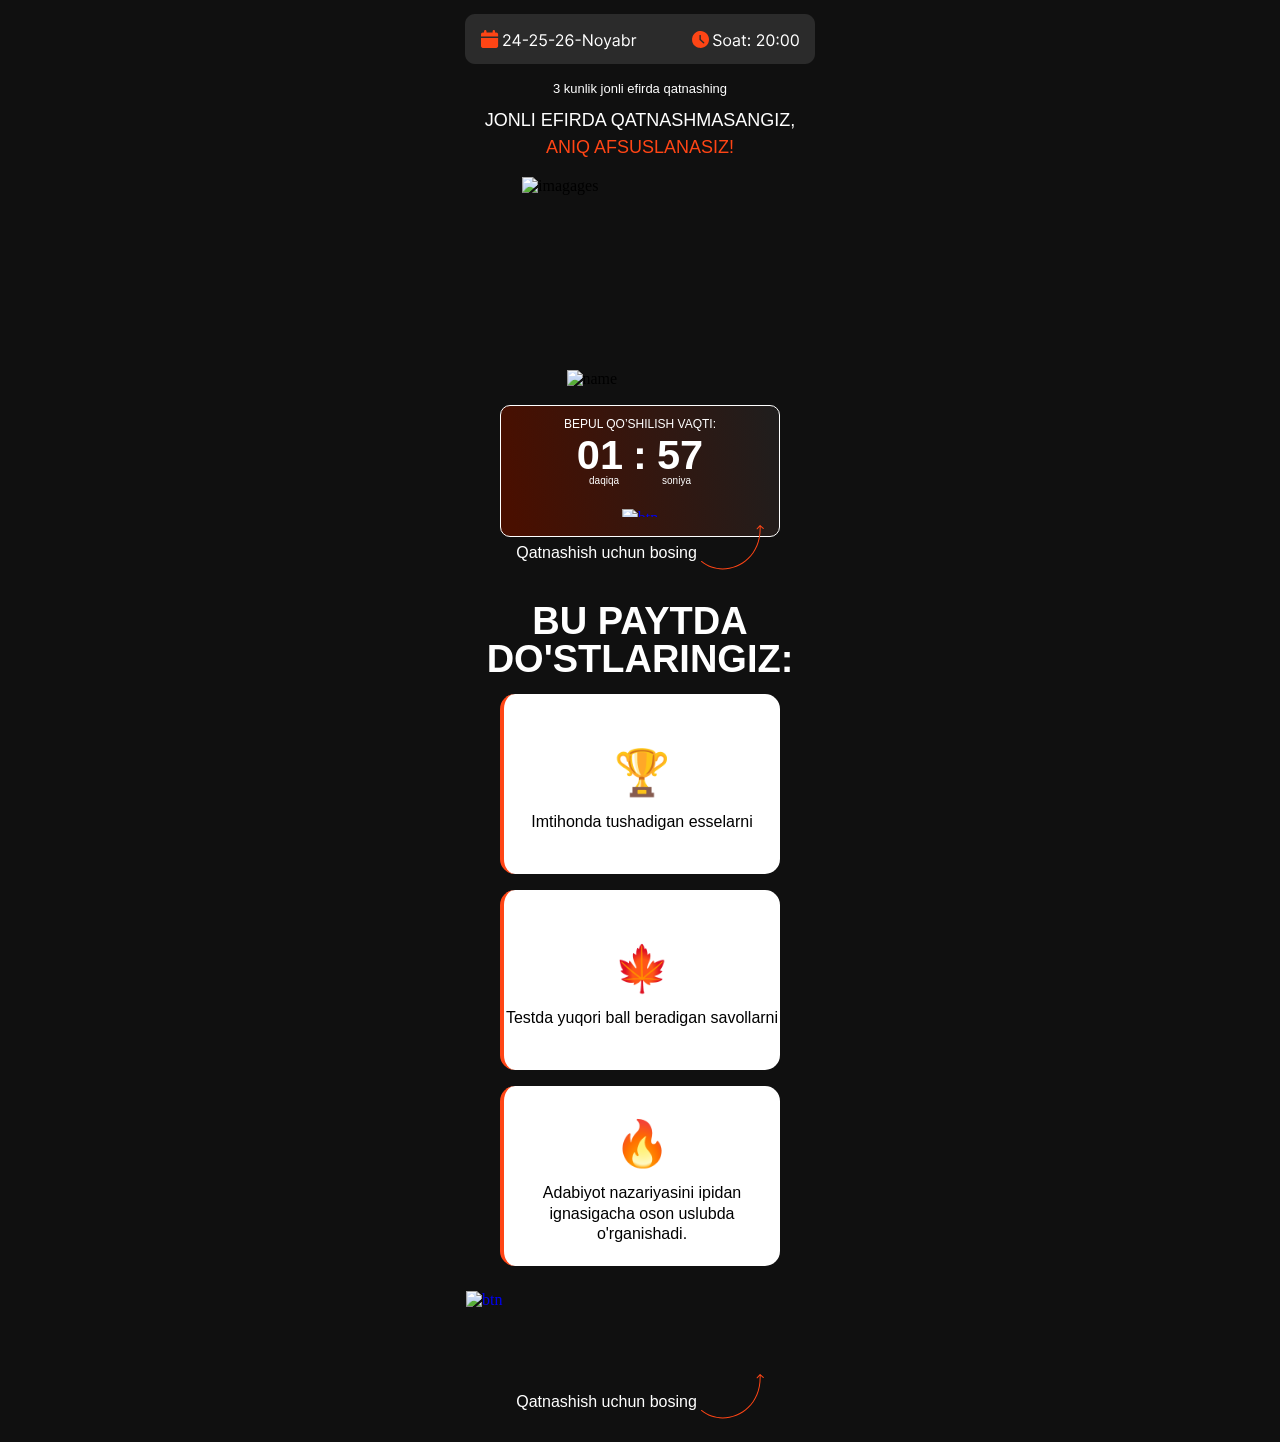
==== commit 52020503: "push" ====
--- a/index.html
+++ b/index.html
@@ -48,8 +48,8 @@
             <p class="hero__eyebrow">
                 3 kunlik jonli efirda qatnashing</p>
             <h1 class="hero__title">
-                Jonli efirga qatnashmasangiz,<br>
-                <span class="hero__title-accent">A+ni tushingizda ko&#39;rasiz!</span>
+                Jonli efirda qatnashmasangiz,<br>
+                <span class="hero__title-accent">aniq afsuslanasiz!</span>
             </h1>
 
             <img class="hero__speaker" src="./images/speaker.avif" loading="lazy" decoding="async" width="236"
@@ -86,7 +86,7 @@
             </div>
 
             <div class="hero__benefits">
-                <h2 class="hero__benefits-title">Siz uxlayotganda, do&#39;stlaringiz:</h2>
+                <h2 class="hero__benefits-title">Bu paytda do&#39;stlaringiz:</h2>
 
                 <ul class="hero__benefits-list">
                     <li class="hero__benefits-item">
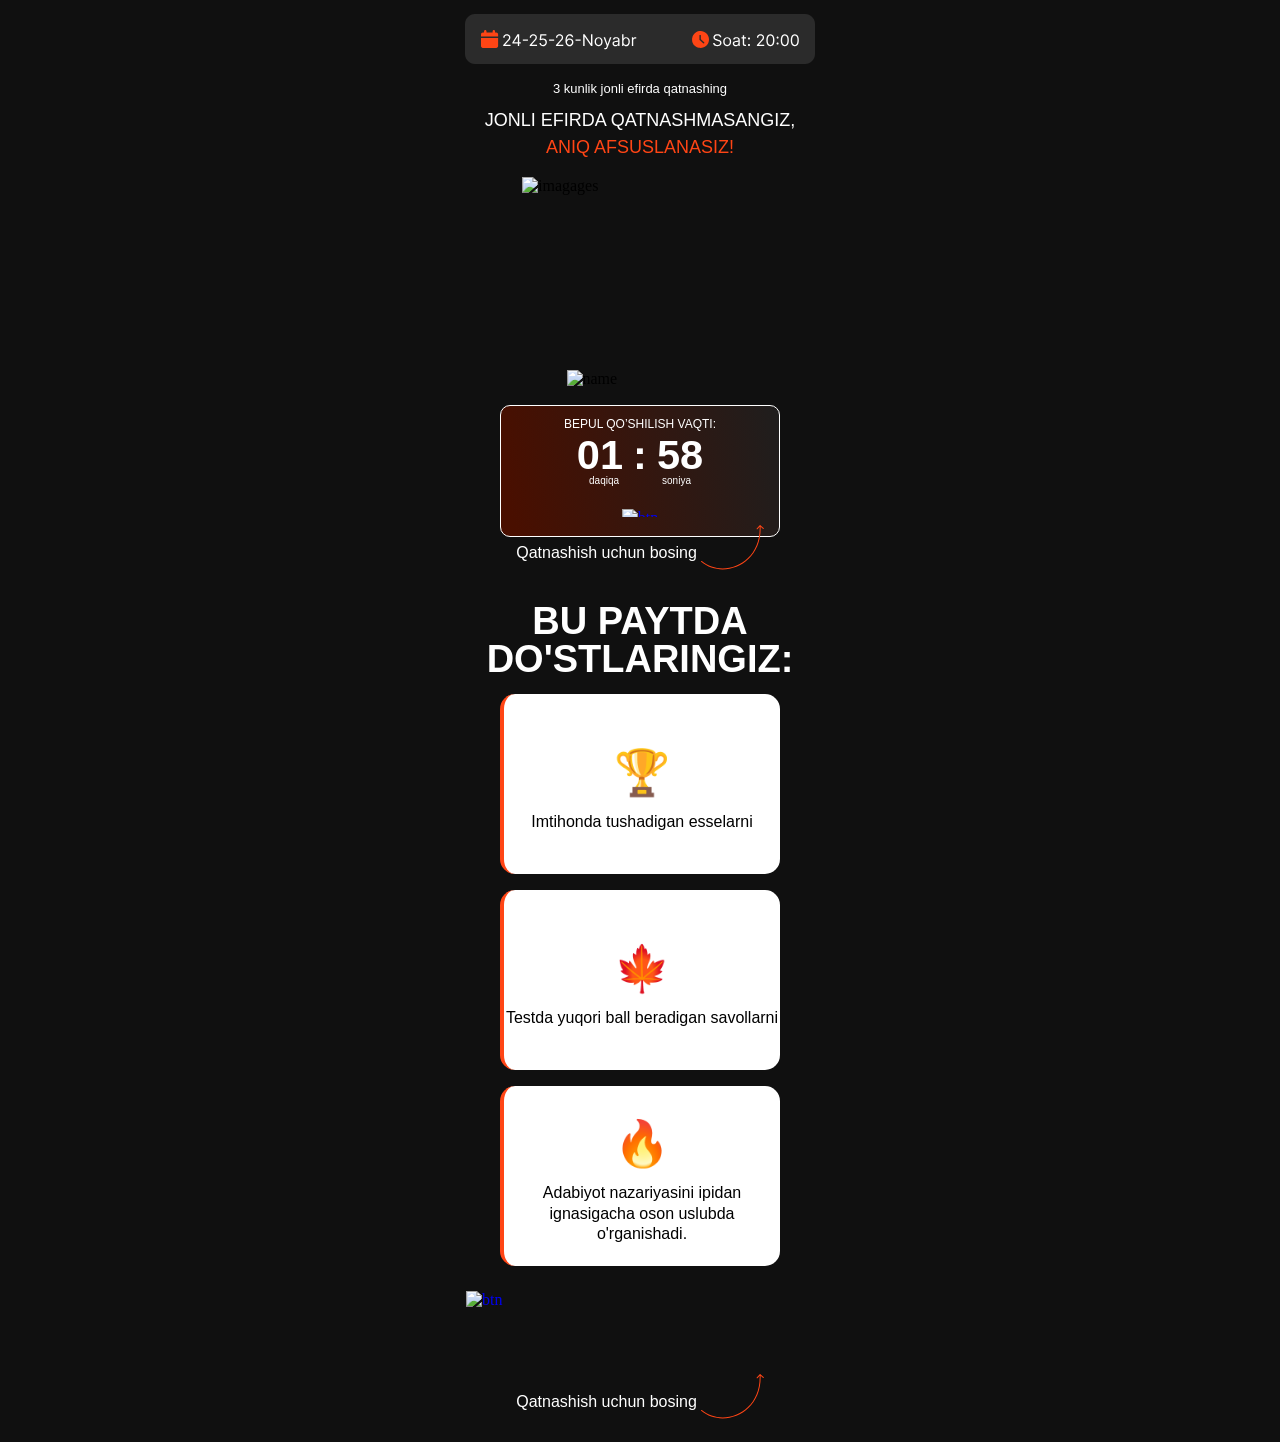
==== commit 972a2762: "push" ====
--- a/index.html
+++ b/index.html
@@ -42,7 +42,6 @@
 <path d="M235.5 17C233.819 17 232.175 17.4985 230.778 18.4325C229.38 19.3665 228.29 20.694 227.647 22.2472C227.004 23.8004 226.835 25.5094 227.163 27.1583C227.491 28.8071 228.301 30.3217 229.49 31.5104C230.678 32.6992 232.193 33.5087 233.842 33.8367C235.491 34.1646 237.2 33.9963 238.753 33.353C240.306 32.7096 241.634 31.6202 242.567 30.2223C243.501 28.8245 244 27.1811 244 25.5C244 23.2457 243.104 21.0837 241.51 19.4896C239.916 17.8955 237.754 17 235.5 17ZM239.183 29.1975C239.12 29.2667 239.044 29.3228 238.959 29.3625C238.875 29.4021 238.783 29.4246 238.689 29.4285C238.596 29.4325 238.502 29.4179 238.415 29.3855C238.327 29.3531 238.246 29.3037 238.178 29.24L234.636 26.0242C234.569 25.9549 234.517 25.8727 234.483 25.7825C234.449 25.6924 234.433 25.5963 234.438 25.5V21.6042C234.438 21.4163 234.512 21.2361 234.645 21.1033C234.778 20.9705 234.958 20.8958 235.146 20.8958C235.334 20.8958 235.514 20.9705 235.647 21.1033C235.78 21.2361 235.854 21.4163 235.854 21.6042V25.1883L239.134 28.1987C239.272 28.3248 239.356 28.5007 239.365 28.6879C239.374 28.8751 239.309 29.0583 239.183 29.1975Z" fill="#FD4515"/>
 <path d="M254.984 23.2727C254.915 22.697 254.639 22.25 254.154 21.9318C253.669 21.6136 253.075 21.4545 252.37 21.4545C251.855 21.4545 251.404 21.5379 251.018 21.7045C250.635 21.8712 250.336 22.1004 250.12 22.392C249.908 22.6837 249.802 23.0152 249.802 23.3864C249.802 23.697 249.876 23.964 250.023 24.1875C250.175 24.4072 250.368 24.5909 250.603 24.7386C250.838 24.8826 251.084 25.0019 251.342 25.0966C251.599 25.1875 251.836 25.2614 252.052 25.3182L253.234 25.6364C253.537 25.7159 253.874 25.8258 254.245 25.9659C254.62 26.1061 254.978 26.2973 255.319 26.5398C255.664 26.7784 255.948 27.0852 256.171 27.4602C256.395 27.8352 256.506 28.2955 256.506 28.8409C256.506 29.4697 256.342 30.0379 256.012 30.5455C255.686 31.053 255.209 31.4564 254.58 31.7557C253.955 32.0549 253.196 32.2045 252.302 32.2045C251.469 32.2045 250.747 32.0701 250.137 31.8011C249.531 31.5322 249.054 31.1572 248.705 30.6761C248.361 30.1951 248.165 29.6364 248.12 29H249.575C249.612 29.4394 249.76 29.803 250.018 30.0909C250.279 30.375 250.609 30.5871 251.006 30.7273C251.408 30.8636 251.84 30.9318 252.302 30.9318C252.84 30.9318 253.323 30.8447 253.751 30.6705C254.179 30.4924 254.518 30.2462 254.768 29.9318C255.018 29.6136 255.143 29.2424 255.143 28.8182C255.143 28.4318 255.035 28.1174 254.819 27.875C254.603 27.6326 254.319 27.4356 253.967 27.2841C253.614 27.1326 253.234 27 252.825 26.8864L251.393 26.4773C250.484 26.2159 249.764 25.8428 249.234 25.358C248.703 24.8731 248.438 24.2386 248.438 23.4545C248.438 22.803 248.614 22.2348 248.967 21.75C249.323 21.2614 249.8 20.8826 250.398 20.6136C251.001 20.3409 251.673 20.2045 252.415 20.2045C253.165 20.2045 253.832 20.339 254.415 20.608C254.999 20.8731 255.461 21.2367 255.802 21.6989C256.147 22.161 256.328 22.6856 256.347 23.2727H254.984ZM262.187 32.1818C261.399 32.1818 260.708 31.9943 260.113 31.6193C259.522 31.2443 259.06 30.7197 258.727 30.0455C258.397 29.3712 258.232 28.5833 258.232 27.6818C258.232 26.7727 258.397 25.9792 258.727 25.3011C259.06 24.6231 259.522 24.0966 260.113 23.7216C260.708 23.3466 261.399 23.1591 262.187 23.1591C262.975 23.1591 263.664 23.3466 264.255 23.7216C264.85 24.0966 265.312 24.6231 265.641 25.3011C265.975 25.9792 266.141 26.7727 266.141 27.6818C266.141 28.5833 265.975 29.3712 265.641 30.0455C265.312 30.7197 264.85 31.2443 264.255 31.6193C263.664 31.9943 262.975 32.1818 262.187 32.1818ZM262.187 30.9773C262.785 30.9773 263.278 30.8239 263.664 30.517C264.05 30.2102 264.336 29.8068 264.522 29.3068C264.708 28.8068 264.8 28.2652 264.8 27.6818C264.8 27.0985 264.708 26.5549 264.522 26.0511C264.336 25.5473 264.05 25.1402 263.664 24.8295C263.278 24.5189 262.785 24.3636 262.187 24.3636C261.588 24.3636 261.096 24.5189 260.71 24.8295C260.323 25.1402 260.037 25.5473 259.852 26.0511C259.666 26.5549 259.573 27.0985 259.573 27.6818C259.573 28.2652 259.666 28.8068 259.852 29.3068C260.037 29.8068 260.323 30.2102 260.71 30.517C261.096 30.8239 261.588 30.9773 262.187 30.9773ZM270.756 32.2045C270.203 32.2045 269.701 32.1004 269.251 31.892C268.8 31.6799 268.442 31.375 268.177 30.9773C267.912 30.5758 267.779 30.0909 267.779 29.5227C267.779 29.0227 267.878 28.6174 268.075 28.3068C268.272 27.9924 268.535 27.7462 268.864 27.5682C269.194 27.3902 269.558 27.2576 269.955 27.1705C270.357 27.0795 270.76 27.0076 271.165 26.9545C271.696 26.8864 272.126 26.8352 272.455 26.8011C272.789 26.7633 273.031 26.7008 273.183 26.6136C273.338 26.5265 273.415 26.375 273.415 26.1591V26.1136C273.415 25.553 273.262 25.1174 272.955 24.8068C272.652 24.4962 272.192 24.3409 271.575 24.3409C270.934 24.3409 270.433 24.4811 270.069 24.7614C269.705 25.0417 269.45 25.3409 269.302 25.6591L268.029 25.2045C268.256 24.6742 268.559 24.2614 268.938 23.9659C269.321 23.6667 269.737 23.4583 270.188 23.3409C270.643 23.2197 271.09 23.1591 271.529 23.1591C271.809 23.1591 272.131 23.1932 272.495 23.2614C272.862 23.3258 273.217 23.4602 273.558 23.6648C273.902 23.8693 274.188 24.178 274.415 24.5909C274.643 25.0038 274.756 25.5568 274.756 26.25V32H273.415V30.8182H273.347C273.256 31.0076 273.105 31.2102 272.893 31.4261C272.681 31.642 272.398 31.8258 272.046 31.9773C271.694 32.1288 271.264 32.2045 270.756 32.2045ZM270.961 31C271.491 31 271.938 30.8958 272.302 30.6875C272.669 30.4792 272.946 30.2102 273.131 29.8807C273.321 29.5511 273.415 29.2045 273.415 28.8409V27.6136C273.359 27.6818 273.234 27.7443 273.04 27.8011C272.851 27.8542 272.631 27.9015 272.381 27.9432C272.135 27.9811 271.895 28.0152 271.66 28.0455C271.429 28.072 271.241 28.0947 271.097 28.1136C270.749 28.1591 270.423 28.233 270.12 28.3352C269.821 28.4337 269.578 28.5833 269.393 28.7841C269.211 28.9811 269.12 29.25 269.12 29.5909C269.12 30.0568 269.292 30.4091 269.637 30.6477C269.986 30.8826 270.427 31 270.961 31ZM280.999 23.2727V24.4091H276.477V23.2727H280.999ZM277.795 21.1818H279.136V29.5C279.136 29.8788 279.191 30.1629 279.3 30.3523C279.414 30.5379 279.558 30.6629 279.732 30.7273C279.91 30.7879 280.098 30.8182 280.295 30.8182C280.442 30.8182 280.564 30.8106 280.658 30.7955C280.753 30.7765 280.829 30.7614 280.886 30.75L281.158 31.9545C281.067 31.9886 280.941 32.0227 280.778 32.0568C280.615 32.0947 280.408 32.1136 280.158 32.1136C279.78 32.1136 279.408 32.0322 279.045 31.8693C278.685 31.7064 278.386 31.4583 278.147 31.125C277.912 30.7917 277.795 30.3712 277.795 29.8636V21.1818ZM283.994 32.0909C283.713 32.0909 283.473 31.9905 283.272 31.7898C283.071 31.589 282.971 31.3485 282.971 31.0682C282.971 30.7879 283.071 30.5473 283.272 30.3466C283.473 30.1458 283.713 30.0455 283.994 30.0455C284.274 30.0455 284.514 30.1458 284.715 30.3466C284.916 30.5473 285.016 30.7879 285.016 31.0682C285.016 31.2538 284.969 31.4242 284.874 31.5795C284.783 31.7348 284.66 31.8598 284.505 31.9545C284.353 32.0455 284.183 32.0909 283.994 32.0909ZM283.994 25.6136C283.713 25.6136 283.473 25.5133 283.272 25.3125C283.071 25.1117 282.971 24.8712 282.971 24.5909C282.971 24.3106 283.071 24.0701 283.272 23.8693C283.473 23.6686 283.713 23.5682 283.994 23.5682C284.274 23.5682 284.514 23.6686 284.715 23.8693C284.916 24.0701 285.016 24.3106 285.016 24.5909C285.016 24.7765 284.969 24.947 284.874 25.1023C284.783 25.2576 284.66 25.3826 284.505 25.4773C284.353 25.5682 284.183 25.6136 283.994 25.6136ZM291.9 32V30.9773L295.741 26.7727C296.192 26.2803 296.563 25.8523 296.854 25.4886C297.146 25.1212 297.362 24.7765 297.502 24.4545C297.646 24.1288 297.718 23.7879 297.718 23.4318C297.718 23.0227 297.62 22.6686 297.423 22.3693C297.229 22.0701 296.964 21.839 296.627 21.6761C296.29 21.5133 295.911 21.4318 295.491 21.4318C295.044 21.4318 294.654 21.5246 294.32 21.7102C293.991 21.892 293.735 22.1477 293.553 22.4773C293.375 22.8068 293.286 23.1932 293.286 23.6364H291.945C291.945 22.9545 292.103 22.3561 292.417 21.8409C292.731 21.3258 293.159 20.9242 293.701 20.6364C294.246 20.3485 294.858 20.2045 295.536 20.2045C296.218 20.2045 296.822 20.3485 297.349 20.6364C297.875 20.9242 298.288 21.3125 298.587 21.8011C298.887 22.2898 299.036 22.8333 299.036 23.4318C299.036 23.8598 298.959 24.2784 298.803 24.6875C298.652 25.0928 298.387 25.5455 298.008 26.0455C297.633 26.5417 297.112 27.1477 296.445 27.8636L293.832 30.6591V30.75H299.241V32H291.9ZM305.383 32.1591C304.527 32.1591 303.798 31.9261 303.195 31.4602C302.593 30.9905 302.133 30.3106 301.815 29.4205C301.496 28.5265 301.337 27.447 301.337 26.1818C301.337 24.9242 301.496 23.8504 301.815 22.9602C302.137 22.0663 302.599 21.3845 303.201 20.9148C303.807 20.4413 304.534 20.2045 305.383 20.2045C306.231 20.2045 306.957 20.4413 307.559 20.9148C308.165 21.3845 308.627 22.0663 308.945 22.9602C309.267 23.8504 309.428 24.9242 309.428 26.1818C309.428 27.447 309.269 28.5265 308.951 29.4205C308.633 30.3106 308.173 30.9905 307.57 31.4602C306.968 31.9261 306.239 32.1591 305.383 32.1591ZM305.383 30.9091C306.231 30.9091 306.89 30.5 307.36 29.6818C307.83 28.8636 308.065 27.697 308.065 26.1818C308.065 25.1742 307.957 24.3163 307.741 23.608C307.529 22.8996 307.222 22.3598 306.82 21.9886C306.423 21.6174 305.943 21.4318 305.383 21.4318C304.542 21.4318 303.885 21.8466 303.411 22.6761C302.938 23.5019 302.701 24.6705 302.701 26.1818C302.701 27.1894 302.807 28.0455 303.019 28.75C303.231 29.4545 303.536 29.9905 303.934 30.358C304.335 30.7254 304.818 30.9091 305.383 30.9091ZM312.587 30.5114C312.307 30.5114 312.067 30.411 311.866 30.2102C311.665 30.0095 311.565 29.7689 311.565 29.4886C311.565 29.2083 311.665 28.9678 311.866 28.767C312.067 28.5663 312.307 28.4659 312.587 28.4659C312.868 28.4659 313.108 28.5663 313.309 28.767C313.51 28.9678 313.61 29.2083 313.61 29.4886C313.61 29.6742 313.563 29.8447 313.468 30C313.377 30.1553 313.254 30.2803 313.099 30.375C312.947 30.4659 312.777 30.5114 312.587 30.5114ZM312.587 24.625C312.307 24.625 312.067 24.5246 311.866 24.3239C311.665 24.1231 311.565 23.8826 311.565 23.6023C311.565 23.322 311.665 23.0814 311.866 22.8807C312.067 22.6799 312.307 22.5795 312.587 22.5795C312.868 22.5795 313.108 22.6799 313.309 22.8807C313.51 23.0814 313.61 23.322 313.61 23.6023C313.61 23.7879 313.563 23.9583 313.468 24.1136C313.377 24.2689 313.254 24.3939 313.099 24.4886C312.947 24.5795 312.777 24.625 312.587 24.625ZM319.789 32.1591C318.933 32.1591 318.204 31.9261 317.602 31.4602C316.999 30.9905 316.539 30.3106 316.221 29.4205C315.903 28.5265 315.744 27.447 315.744 26.1818C315.744 24.9242 315.903 23.8504 316.221 22.9602C316.543 22.0663 317.005 21.3845 317.607 20.9148C318.213 20.4413 318.941 20.2045 319.789 20.2045C320.638 20.2045 321.363 20.4413 321.965 20.9148C322.571 21.3845 323.033 22.0663 323.352 22.9602C323.674 23.8504 323.835 24.9242 323.835 26.1818C323.835 27.447 323.675 28.5265 323.357 29.4205C323.039 30.3106 322.579 30.9905 321.977 31.4602C321.374 31.9261 320.645 32.1591 319.789 32.1591ZM319.789 30.9091C320.638 30.9091 321.297 30.5 321.766 29.6818C322.236 28.8636 322.471 27.697 322.471 26.1818C322.471 25.1742 322.363 24.3163 322.147 23.608C321.935 22.8996 321.628 22.3598 321.227 21.9886C320.829 21.6174 320.35 21.4318 319.789 21.4318C318.948 21.4318 318.291 21.8466 317.817 22.6761C317.344 23.5019 317.107 24.6705 317.107 26.1818C317.107 27.1894 317.213 28.0455 317.425 28.75C317.638 29.4545 317.942 29.9905 318.34 30.358C318.742 30.7254 319.225 30.9091 319.789 30.9091ZM329.789 32.1591C328.933 32.1591 328.204 31.9261 327.602 31.4602C326.999 30.9905 326.539 30.3106 326.221 29.4205C325.903 28.5265 325.744 27.447 325.744 26.1818C325.744 24.9242 325.903 23.8504 326.221 22.9602C326.543 22.0663 327.005 21.3845 327.607 20.9148C328.213 20.4413 328.941 20.2045 329.789 20.2045C330.638 20.2045 331.363 20.4413 331.965 20.9148C332.571 21.3845 333.033 22.0663 333.352 22.9602C333.674 23.8504 333.835 24.9242 333.835 26.1818C333.835 27.447 333.675 28.5265 333.357 29.4205C333.039 30.3106 332.579 30.9905 331.977 31.4602C331.374 31.9261 330.645 32.1591 329.789 32.1591ZM329.789 30.9091C330.638 30.9091 331.297 30.5 331.766 29.6818C332.236 28.8636 332.471 27.697 332.471 26.1818C332.471 25.1742 332.363 24.3163 332.147 23.608C331.935 22.8996 331.628 22.3598 331.227 21.9886C330.829 21.6174 330.35 21.4318 329.789 21.4318C328.948 21.4318 328.291 21.8466 327.817 22.6761C327.344 23.5019 327.107 24.6705 327.107 26.1818C327.107 27.1894 327.213 28.0455 327.425 28.75C327.638 29.4545 327.942 29.9905 328.34 30.358C328.742 30.7254 329.225 30.9091 329.789 30.9091Z" fill="white"/>
 </svg>
-
             </div>
 
             <p class="hero__eyebrow">
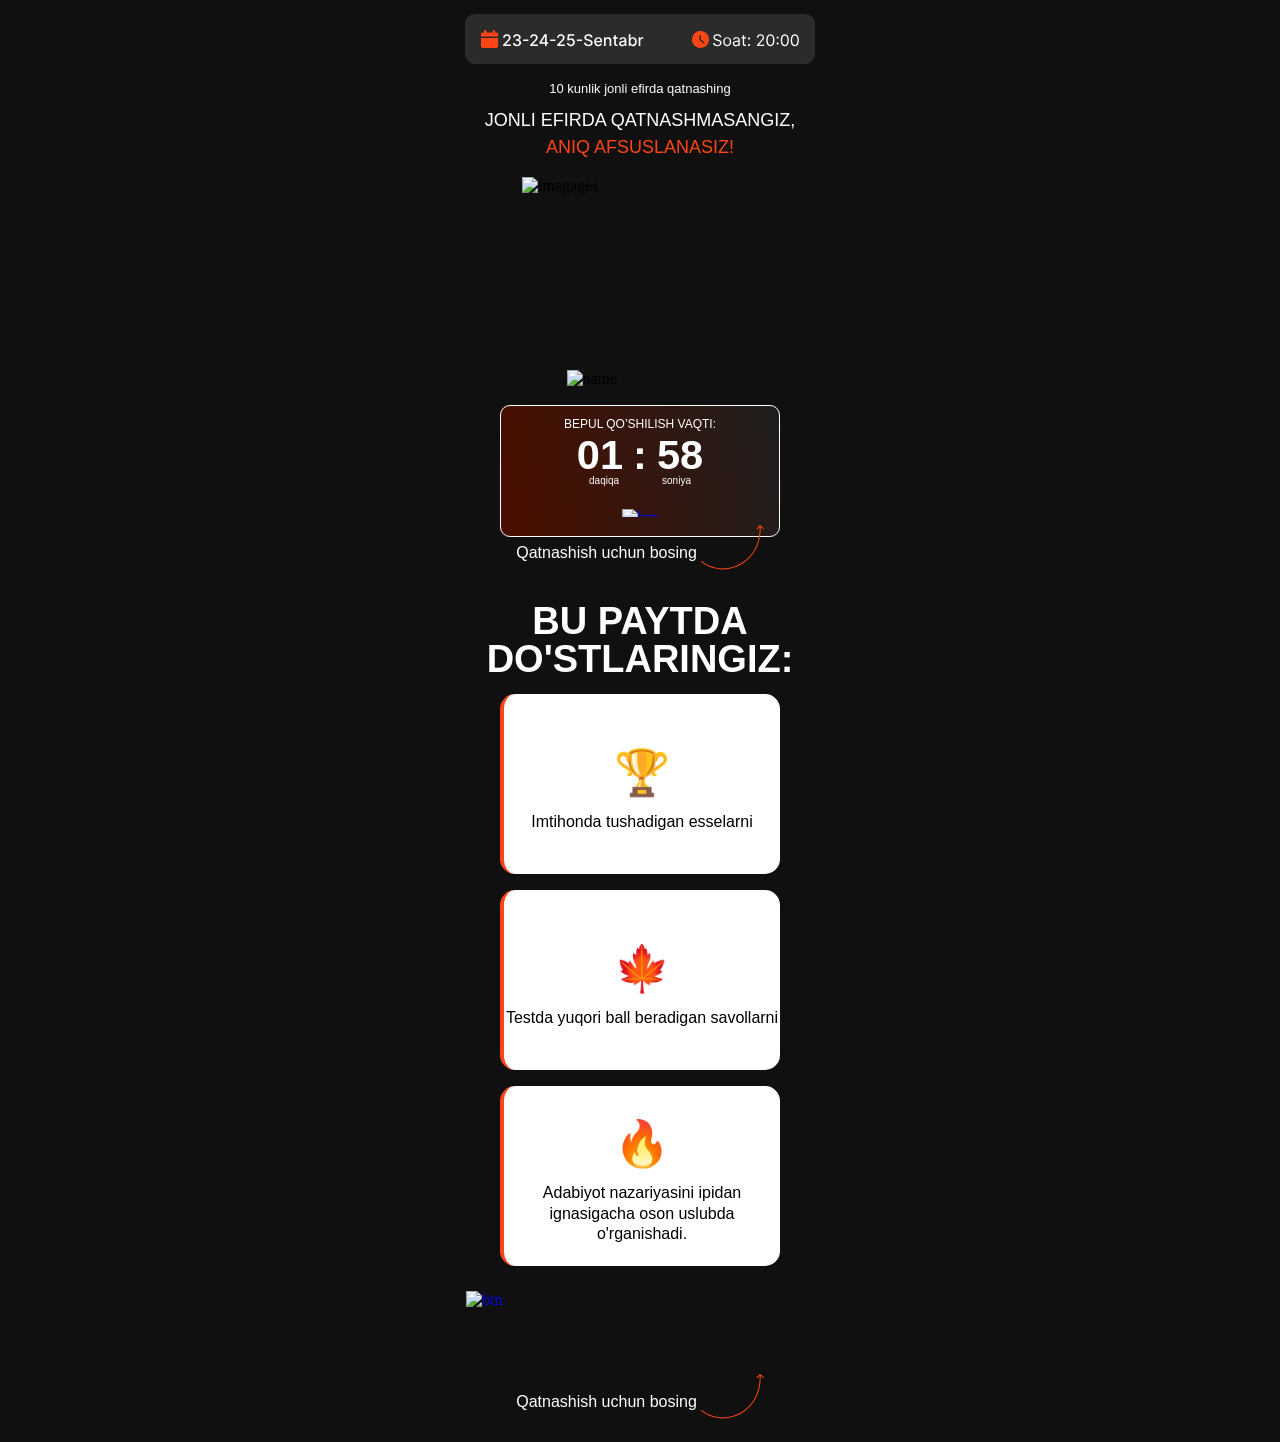
==== commit 09a9104e: "push" ====
--- a/index.html
+++ b/index.html
@@ -38,14 +38,14 @@
 <svg style="max-width: 350px; width: 100%;" width="350" height="50" viewBox="0 0 350 50" fill="none" xmlns="http://www.w3.org/2000/svg">
 <path d="M0 10C0 4.47715 4.47715 0 10 0H340C345.523 0 350 4.47715 350 10V40C350 45.5228 345.523 50 340 50H10C4.47715 50 0 45.5228 0 40V10Z" fill="#2B2B2B"/>
 <path d="M21.5 17.2857C21.5 16.5756 20.9528 16 20.2778 16C19.6028 16 19.0556 16.5756 19.0556 17.2857V18.5714H17.8333C16.8208 18.5714 16 19.4349 16 20.5V22.4286H33.1111V20.5C33.1111 19.4349 32.2903 18.5714 31.2778 18.5714H30.0557V17.2857C30.0557 16.5756 29.5085 16 28.8335 16C28.1584 16 27.6112 16.5756 27.6112 17.2857V18.5714H21.5V17.2857ZM33.1111 24.0357H16V32.0714C16 33.1365 16.8208 34 17.8333 34H31.2778C32.2903 34 33.1111 33.1365 33.1111 32.0714V24.0357Z" fill-rule="evenodd" clip-rule="evenodd" fill="#FD4515"/>
-<path d="M38.2045 32V30.9773L42.0455 26.7727C42.4962 26.2803 42.8674 25.8523 43.1591 25.4886C43.4508 25.1212 43.6667 24.7765 43.8068 24.4545C43.9508 24.1288 44.0227 23.7879 44.0227 23.4318C44.0227 23.0227 43.9242 22.6686 43.7273 22.3693C43.5341 22.0701 43.2689 21.839 42.9318 21.6761C42.5947 21.5133 42.2159 21.4318 41.7955 21.4318C41.3485 21.4318 40.9583 21.5246 40.625 21.7102C40.2955 21.892 40.0398 22.1477 39.858 22.4773C39.6799 22.8068 39.5909 23.1932 39.5909 23.6364H38.25C38.25 22.9545 38.4072 22.3561 38.7216 21.8409C39.036 21.3258 39.464 20.9242 40.0057 20.6364C40.5511 20.3485 41.1629 20.2045 41.8409 20.2045C42.5227 20.2045 43.1269 20.3485 43.6534 20.6364C44.1799 20.9242 44.5928 21.3125 44.892 21.8011C45.1913 22.2898 45.3409 22.8333 45.3409 23.4318C45.3409 23.8598 45.2633 24.2784 45.108 24.6875C44.9564 25.0928 44.6913 25.5455 44.3125 26.0455C43.9375 26.5417 43.4167 27.1477 42.75 27.8636L40.1364 30.6591V30.75H45.5455V32H38.2045ZM47.3693 29.6136V28.4545L52.483 20.3636H53.3239V22.1591H52.7557L48.892 28.2727V28.3636H55.7784V29.6136H47.3693ZM52.8466 32V29.2614V28.7216V20.3636H54.1875V32H52.8466ZM62.9304 25.5568V26.8068H57.8395V25.5568H62.9304ZM64.7202 32V30.9773L68.5611 26.7727C69.0118 26.2803 69.383 25.8523 69.6747 25.4886C69.9664 25.1212 70.1823 24.7765 70.3224 24.4545C70.4664 24.1288 70.5384 23.7879 70.5384 23.4318C70.5384 23.0227 70.4399 22.6686 70.2429 22.3693C70.0497 22.0701 69.7846 21.839 69.4474 21.6761C69.1103 21.5133 68.7315 21.4318 68.3111 21.4318C67.8641 21.4318 67.474 21.5246 67.1406 21.7102C66.8111 21.892 66.5554 22.1477 66.3736 22.4773C66.1955 22.8068 66.1065 23.1932 66.1065 23.6364H64.7656C64.7656 22.9545 64.9228 22.3561 65.2372 21.8409C65.5516 21.3258 65.9796 20.9242 66.5213 20.6364C67.0668 20.3485 67.6785 20.2045 68.3565 20.2045C69.0384 20.2045 69.6425 20.3485 70.169 20.6364C70.6955 20.9242 71.1084 21.3125 71.4077 21.8011C71.7069 22.2898 71.8565 22.8333 71.8565 23.4318C71.8565 23.8598 71.7789 24.2784 71.6236 24.6875C71.4721 25.0928 71.2069 25.5455 70.8281 26.0455C70.4531 26.5417 69.9323 27.1477 69.2656 27.8636L66.652 30.6591V30.75H72.0611V32H64.7202ZM78.044 32.1591C77.3774 32.1591 76.777 32.0265 76.2429 31.7614C75.7088 31.4962 75.2808 31.1326 74.9588 30.6705C74.6368 30.2083 74.4607 29.6818 74.4304 29.0909H75.794C75.8471 29.6174 76.0857 30.053 76.5099 30.3977C76.938 30.7386 77.4493 30.9091 78.044 30.9091C78.5213 30.9091 78.9455 30.7973 79.3168 30.5739C79.6918 30.3504 79.9853 30.0436 80.1974 29.6534C80.4134 29.2595 80.5213 28.8144 80.5213 28.3182C80.5213 27.8106 80.4096 27.358 80.1861 26.9602C79.9664 26.5587 79.6634 26.2424 79.277 26.0114C78.8906 25.7803 78.4493 25.6629 77.9531 25.6591C77.5971 25.6553 77.2315 25.7102 76.8565 25.8239C76.4815 25.9337 76.1728 26.0758 75.9304 26.25L74.6122 26.0909L75.3168 20.3636H81.3622V21.6136H76.4986L76.0895 25.0455H76.1577C76.3963 24.8561 76.6955 24.6989 77.0554 24.5739C77.4152 24.4489 77.7902 24.3864 78.1804 24.3864C78.8925 24.3864 79.527 24.5568 80.0838 24.8977C80.6444 25.2348 81.0838 25.697 81.402 26.2841C81.724 26.8712 81.8849 27.5417 81.8849 28.2955C81.8849 29.0379 81.7183 29.7008 81.3849 30.2841C81.0554 30.8636 80.6009 31.322 80.0213 31.6591C79.4418 31.9924 78.7827 32.1591 78.044 32.1591ZM89.1648 25.5568V26.8068H84.0739V25.5568H89.1648ZM90.9545 32V30.9773L94.7955 26.7727C95.2462 26.2803 95.6174 25.8523 95.9091 25.4886C96.2008 25.1212 96.4167 24.7765 96.5568 24.4545C96.7008 24.1288 96.7727 23.7879 96.7727 23.4318C96.7727 23.0227 96.6742 22.6686 96.4773 22.3693C96.2841 22.0701 96.0189 21.839 95.6818 21.6761C95.3447 21.5133 94.9659 21.4318 94.5455 21.4318C94.0985 21.4318 93.7083 21.5246 93.375 21.7102C93.0455 21.892 92.7898 22.1477 92.608 22.4773C92.4299 22.8068 92.3409 23.1932 92.3409 23.6364H91C91 22.9545 91.1572 22.3561 91.4716 21.8409C91.786 21.3258 92.214 20.9242 92.7557 20.6364C93.3011 20.3485 93.9129 20.2045 94.5909 20.2045C95.2727 20.2045 95.8769 20.3485 96.4034 20.6364C96.9299 20.9242 97.3428 21.3125 97.642 21.8011C97.9413 22.2898 98.0909 22.8333 98.0909 23.4318C98.0909 23.8598 98.0133 24.2784 97.858 24.6875C97.7064 25.0928 97.4413 25.5455 97.0625 26.0455C96.6875 26.5417 96.1667 27.1477 95.5 27.8636L92.8864 30.6591V30.75H98.2955V32H90.9545ZM104.506 32.1591C104.028 32.1515 103.551 32.0606 103.074 31.8864C102.597 31.7121 102.161 31.4186 101.767 31.0057C101.373 30.589 101.057 30.0265 100.818 29.3182C100.58 28.6061 100.46 27.7121 100.46 26.6364C100.46 25.6061 100.557 24.6932 100.75 23.8977C100.943 23.0985 101.223 22.4261 101.591 21.8807C101.958 21.3314 102.402 20.9148 102.92 20.6307C103.443 20.3466 104.032 20.2045 104.688 20.2045C105.339 20.2045 105.919 20.3352 106.426 20.5966C106.938 20.8542 107.354 21.214 107.676 21.6761C107.998 22.1383 108.206 22.6705 108.301 23.2727H106.915C106.786 22.75 106.536 22.3163 106.165 21.9716C105.794 21.6269 105.301 21.4545 104.688 21.4545C103.786 21.4545 103.076 21.8466 102.557 22.6307C102.042 23.4148 101.782 24.5152 101.778 25.9318H101.869C102.081 25.6098 102.333 25.3352 102.625 25.108C102.92 24.8769 103.246 24.6989 103.602 24.5739C103.958 24.4489 104.335 24.3864 104.733 24.3864C105.4 24.3864 106.009 24.553 106.562 24.8864C107.116 25.2159 107.559 25.6723 107.892 26.2557C108.225 26.8352 108.392 27.5 108.392 28.25C108.392 28.9697 108.231 29.6288 107.909 30.2273C107.587 30.822 107.134 31.2955 106.551 31.6477C105.972 31.9962 105.29 32.1667 104.506 32.1591ZM104.506 30.9091C104.983 30.9091 105.411 30.7898 105.79 30.5511C106.172 30.3125 106.473 29.9924 106.693 29.5909C106.917 29.1894 107.028 28.7424 107.028 28.25C107.028 27.7689 106.92 27.3314 106.705 26.9375C106.492 26.5398 106.199 26.2235 105.824 25.9886C105.453 25.7538 105.028 25.6364 104.551 25.6364C104.191 25.6364 103.856 25.7083 103.545 25.8523C103.235 25.9924 102.962 26.1856 102.727 26.4318C102.496 26.678 102.314 26.9602 102.182 27.2784C102.049 27.5928 101.983 27.9242 101.983 28.2727C101.983 28.7348 102.091 29.1667 102.307 29.5682C102.527 29.9697 102.826 30.2936 103.205 30.5398C103.587 30.786 104.021 30.9091 104.506 30.9091ZM115.649 25.5568V26.8068H110.558V25.5568H115.649ZM127.418 20.3636V32H126.054L119.713 22.8636H119.599V32H118.19V20.3636H119.554L125.918 29.5227H126.031V20.3636H127.418ZM133.601 32.1818C132.813 32.1818 132.122 31.9943 131.527 31.6193C130.936 31.2443 130.474 30.7197 130.141 30.0455C129.811 29.3712 129.646 28.5833 129.646 27.6818C129.646 26.7727 129.811 25.9792 130.141 25.3011C130.474 24.6231 130.936 24.0966 131.527 23.7216C132.122 23.3466 132.813 23.1591 133.601 23.1591C134.389 23.1591 135.078 23.3466 135.669 23.7216C136.264 24.0966 136.726 24.6231 137.055 25.3011C137.389 25.9792 137.555 26.7727 137.555 27.6818C137.555 28.5833 137.389 29.3712 137.055 30.0455C136.726 30.7197 136.264 31.2443 135.669 31.6193C135.078 31.9943 134.389 32.1818 133.601 32.1818ZM133.601 30.9773C134.199 30.9773 134.692 30.8239 135.078 30.517C135.464 30.2102 135.75 29.8068 135.936 29.3068C136.122 28.8068 136.214 28.2652 136.214 27.6818C136.214 27.0985 136.122 26.5549 135.936 26.0511C135.75 25.5473 135.464 25.1402 135.078 24.8295C134.692 24.5189 134.199 24.3636 133.601 24.3636C133.002 24.3636 132.51 24.5189 132.124 24.8295C131.737 25.1402 131.451 25.5473 131.266 26.0511C131.08 26.5549 130.987 27.0985 130.987 27.6818C130.987 28.2652 131.08 28.8068 131.266 29.3068C131.451 29.8068 131.737 30.2102 132.124 30.517C132.51 30.8239 133.002 30.9773 133.601 30.9773ZM140.153 35.2727C139.926 35.2727 139.723 35.2538 139.545 35.2159C139.367 35.1818 139.244 35.1477 139.176 35.1136L139.517 33.9318C139.843 34.0152 140.131 34.0455 140.381 34.0227C140.631 34 140.852 33.8883 141.045 33.6875C141.242 33.4905 141.422 33.1705 141.585 32.7273L141.835 32.0455L138.608 23.2727H140.062L142.472 30.2273H142.562L144.972 23.2727H146.426L142.722 33.2727C142.555 33.7235 142.348 34.0966 142.102 34.392C141.856 34.6913 141.57 34.9129 141.244 35.0568C140.922 35.2008 140.559 35.2727 140.153 35.2727ZM150.499 32.2045C149.946 32.2045 149.444 32.1004 148.993 31.892C148.542 31.6799 148.184 31.375 147.919 30.9773C147.654 30.5758 147.521 30.0909 147.521 29.5227C147.521 29.0227 147.62 28.6174 147.817 28.3068C148.014 27.9924 148.277 27.7462 148.607 27.5682C148.936 27.3902 149.3 27.2576 149.697 27.1705C150.099 27.0795 150.502 27.0076 150.908 26.9545C151.438 26.8864 151.868 26.8352 152.197 26.8011C152.531 26.7633 152.773 26.7008 152.925 26.6136C153.08 26.5265 153.158 26.375 153.158 26.1591V26.1136C153.158 25.553 153.004 25.1174 152.697 24.8068C152.394 24.4962 151.934 24.3409 151.317 24.3409C150.677 24.3409 150.175 24.4811 149.811 24.7614C149.447 25.0417 149.192 25.3409 149.044 25.6591L147.771 25.2045C147.999 24.6742 148.302 24.2614 148.68 23.9659C149.063 23.6667 149.48 23.4583 149.93 23.3409C150.385 23.2197 150.832 23.1591 151.271 23.1591C151.552 23.1591 151.874 23.1932 152.237 23.2614C152.605 23.3258 152.959 23.4602 153.3 23.6648C153.644 23.8693 153.93 24.178 154.158 24.5909C154.385 25.0038 154.499 25.5568 154.499 26.25V32H153.158V30.8182H153.089C152.999 31.0076 152.847 31.2102 152.635 31.4261C152.423 31.642 152.141 31.8258 151.788 31.9773C151.436 32.1288 151.006 32.2045 150.499 32.2045ZM150.703 31C151.233 31 151.68 30.8958 152.044 30.6875C152.411 30.4792 152.688 30.2102 152.874 29.8807C153.063 29.5511 153.158 29.2045 153.158 28.8409V27.6136C153.101 27.6818 152.976 27.7443 152.783 27.8011C152.593 27.8542 152.374 27.9015 152.124 27.9432C151.877 27.9811 151.637 28.0152 151.402 28.0455C151.171 28.072 150.983 28.0947 150.839 28.1136C150.491 28.1591 150.165 28.233 149.862 28.3352C149.563 28.4337 149.321 28.5833 149.135 28.7841C148.953 28.9811 148.862 29.25 148.862 29.5909C148.862 30.0568 149.035 30.4091 149.379 30.6477C149.728 30.8826 150.169 31 150.703 31ZM157.128 32V20.3636H158.469V24.6591H158.582C158.681 24.5076 158.817 24.3144 158.991 24.0795C159.17 23.8409 159.423 23.6288 159.753 23.4432C160.086 23.2538 160.537 23.1591 161.105 23.1591C161.84 23.1591 162.488 23.3428 163.048 23.7102C163.609 24.0777 164.046 24.5985 164.361 25.2727C164.675 25.947 164.832 26.7424 164.832 27.6591C164.832 28.5833 164.675 29.3845 164.361 30.0625C164.046 30.7367 163.611 31.2595 163.054 31.6307C162.497 31.9981 161.855 32.1818 161.128 32.1818C160.567 32.1818 160.118 32.089 159.781 31.9034C159.444 31.714 159.185 31.5 159.003 31.2614C158.821 31.0189 158.681 30.8182 158.582 30.6591H158.423V32H157.128ZM158.446 27.6364C158.446 28.2955 158.543 28.8769 158.736 29.3807C158.929 29.8807 159.211 30.2727 159.582 30.5568C159.954 30.8371 160.408 30.9773 160.946 30.9773C161.507 30.9773 161.974 30.8295 162.349 30.5341C162.728 30.2348 163.012 29.8333 163.202 29.3295C163.395 28.822 163.491 28.2576 163.491 27.6364C163.491 27.0227 163.397 26.4697 163.207 25.9773C163.022 25.4811 162.74 25.089 162.361 24.8011C161.986 24.5095 161.514 24.3636 160.946 24.3636C160.401 24.3636 159.942 24.5019 159.571 24.7784C159.2 25.0511 158.92 25.4337 158.73 25.9261C158.541 26.4148 158.446 26.9848 158.446 27.6364ZM166.884 32V23.2727H168.179V24.5909H168.27C168.429 24.1591 168.717 23.8087 169.134 23.5398C169.55 23.2708 170.02 23.1364 170.543 23.1364C170.641 23.1364 170.764 23.1383 170.912 23.142C171.06 23.1458 171.171 23.1515 171.247 23.1591V24.5227C171.202 24.5114 171.098 24.4943 170.935 24.4716C170.776 24.4451 170.607 24.4318 170.429 24.4318C170.005 24.4318 169.626 24.5208 169.293 24.6989C168.963 24.8731 168.702 25.1155 168.509 25.4261C168.319 25.733 168.224 26.0833 168.224 26.4773V32H166.884Z" fill="white"/>
+<path d="M38.1193 32V30.7273L42.0568 26.6477C42.4773 26.2045 42.8239 25.8163 43.0966 25.483C43.3731 25.1458 43.5795 24.8258 43.7159 24.5227C43.8523 24.2197 43.9205 23.8977 43.9205 23.5568C43.9205 23.1705 43.8295 22.8371 43.6477 22.5568C43.4659 22.2727 43.2178 22.0549 42.9034 21.9034C42.589 21.7481 42.2348 21.6705 41.8409 21.6705C41.4242 21.6705 41.0606 21.7557 40.75 21.9261C40.4394 22.0966 40.2008 22.3371 40.0341 22.6477C39.8674 22.9583 39.7841 23.322 39.7841 23.7386H38.108C38.108 23.0303 38.2708 22.411 38.5966 21.8807C38.9223 21.3504 39.3693 20.9394 39.9375 20.6477C40.5057 20.3523 41.1515 20.2045 41.875 20.2045C42.6061 20.2045 43.25 20.3504 43.8068 20.642C44.3674 20.9299 44.8049 21.3239 45.1193 21.8239C45.4337 22.3201 45.5909 22.8807 45.5909 23.5057C45.5909 23.9375 45.5095 24.3598 45.3466 24.7727C45.1875 25.1856 44.9091 25.6458 44.5114 26.1534C44.1136 26.6572 43.5606 27.2689 42.8523 27.9886L40.5398 30.4091V30.4943H45.7784V32H38.1193ZM51.983 32.1591C51.2027 32.1591 50.5057 32.0246 49.892 31.7557C49.2822 31.4867 48.7992 31.1136 48.4432 30.6364C48.0909 30.1553 47.9015 29.5985 47.875 28.9659H49.6591C49.6818 29.3106 49.7973 29.6098 50.0057 29.8636C50.2178 30.1136 50.4943 30.3068 50.8352 30.4432C51.1761 30.5795 51.5549 30.6477 51.9716 30.6477C52.4299 30.6477 52.8352 30.5682 53.1875 30.4091C53.5436 30.25 53.822 30.0284 54.0227 29.7443C54.2235 29.4564 54.3239 29.125 54.3239 28.75C54.3239 28.3598 54.2235 28.017 54.0227 27.7216C53.8258 27.4223 53.536 27.1875 53.1534 27.017C52.7746 26.8466 52.3163 26.7614 51.7784 26.7614H50.7955V25.3295H51.7784C52.2102 25.3295 52.589 25.2519 52.9148 25.0966C53.2443 24.9413 53.5019 24.7254 53.6875 24.4489C53.8731 24.1686 53.9659 23.8409 53.9659 23.4659C53.9659 23.1061 53.8845 22.7936 53.7216 22.5284C53.5625 22.2595 53.3352 22.0492 53.0398 21.8977C52.7481 21.7462 52.4034 21.6705 52.0057 21.6705C51.6269 21.6705 51.2727 21.7405 50.9432 21.8807C50.6174 22.017 50.3523 22.214 50.1477 22.4716C49.9432 22.7254 49.8333 23.0303 49.8182 23.3864H48.1193C48.1383 22.7576 48.3239 22.2045 48.6761 21.7273C49.0322 21.25 49.5019 20.8769 50.0852 20.608C50.6686 20.339 51.3163 20.2045 52.0284 20.2045C52.7746 20.2045 53.4186 20.3504 53.9602 20.642C54.5057 20.9299 54.9261 21.3144 55.2216 21.7955C55.5208 22.2765 55.6686 22.803 55.6648 23.375C55.6686 24.0265 55.4867 24.5795 55.1193 25.0341C54.7557 25.4886 54.2708 25.7936 53.6648 25.9489V26.0398C54.4375 26.1572 55.036 26.464 55.4602 26.9602C55.8883 27.4564 56.1004 28.072 56.0966 28.8068C56.1004 29.447 55.9223 30.0208 55.5625 30.5284C55.2064 31.036 54.7197 31.4356 54.1023 31.7273C53.4848 32.0152 52.7784 32.1591 51.983 32.1591ZM63.4091 25.4432V26.9205H58.25V25.4432H63.4091ZM65.1818 32V30.7273L69.1193 26.6477C69.5398 26.2045 69.8864 25.8163 70.1591 25.483C70.4356 25.1458 70.642 24.8258 70.7784 24.5227C70.9148 24.2197 70.983 23.8977 70.983 23.5568C70.983 23.1705 70.892 22.8371 70.7102 22.5568C70.5284 22.2727 70.2803 22.0549 69.9659 21.9034C69.6515 21.7481 69.2973 21.6705 68.9034 21.6705C68.4867 21.6705 68.1231 21.7557 67.8125 21.9261C67.5019 22.0966 67.2633 22.3371 67.0966 22.6477C66.9299 22.9583 66.8466 23.322 66.8466 23.7386H65.1705C65.1705 23.0303 65.3333 22.411 65.6591 21.8807C65.9848 21.3504 66.4318 20.9394 67 20.6477C67.5682 20.3523 68.214 20.2045 68.9375 20.2045C69.6686 20.2045 70.3125 20.3504 70.8693 20.642C71.4299 20.9299 71.8674 21.3239 72.1818 21.8239C72.4962 22.3201 72.6534 22.8807 72.6534 23.5057C72.6534 23.9375 72.572 24.3598 72.4091 24.7727C72.25 25.1856 71.9716 25.6458 71.5739 26.1534C71.1761 26.6572 70.6231 27.2689 69.9148 27.9886L67.6023 30.4091V30.4943H72.8409V32H65.1818ZM74.5 29.7273V28.3068L79.5284 20.3636H80.6477V22.4545H79.9375L76.3409 28.1477V28.2386H83.233V29.7273H74.5ZM80.017 32V29.2955L80.0284 28.6477V20.3636H81.6932V32H80.017ZM90.3778 25.4432V26.9205H85.2188V25.4432H90.3778ZM92.1506 32V30.7273L96.0881 26.6477C96.5085 26.2045 96.8551 25.8163 97.1278 25.483C97.4044 25.1458 97.6108 24.8258 97.7472 24.5227C97.8835 24.2197 97.9517 23.8977 97.9517 23.5568C97.9517 23.1705 97.8608 22.8371 97.679 22.5568C97.4972 22.2727 97.2491 22.0549 96.9347 21.9034C96.6203 21.7481 96.2661 21.6705 95.8722 21.6705C95.4555 21.6705 95.0919 21.7557 94.7812 21.9261C94.4706 22.0966 94.232 22.3371 94.0653 22.6477C93.8987 22.9583 93.8153 23.322 93.8153 23.7386H92.1392C92.1392 23.0303 92.3021 22.411 92.6278 21.8807C92.9536 21.3504 93.4006 20.9394 93.9688 20.6477C94.5369 20.3523 95.1828 20.2045 95.9062 20.2045C96.6373 20.2045 97.2812 20.3504 97.8381 20.642C98.3987 20.9299 98.8362 21.3239 99.1506 21.8239C99.465 22.3201 99.6222 22.8807 99.6222 23.5057C99.6222 23.9375 99.5407 24.3598 99.3778 24.7727C99.2188 25.1856 98.9403 25.6458 98.5426 26.1534C98.1449 26.6572 97.5919 27.2689 96.8835 27.9886L94.571 30.4091V30.4943H99.8097V32H92.1506ZM105.804 32.1591C105.092 32.1591 104.452 32.0227 103.884 31.75C103.319 31.4735 102.868 31.0947 102.531 30.6136C102.194 30.1326 102.014 29.5833 101.991 28.9659H103.696C103.738 29.4659 103.959 29.8769 104.361 30.1989C104.762 30.5208 105.243 30.6818 105.804 30.6818C106.251 30.6818 106.647 30.5795 106.991 30.375C107.34 30.1667 107.613 29.8807 107.81 29.517C108.01 29.1534 108.111 28.7386 108.111 28.2727C108.111 27.7992 108.009 27.3769 107.804 27.0057C107.599 26.6345 107.317 26.3428 106.957 26.1307C106.601 25.9186 106.192 25.8106 105.73 25.8068C105.378 25.8068 105.024 25.8674 104.668 25.9886C104.312 26.1098 104.024 26.2689 103.804 26.4659L102.196 26.2273L102.849 20.3636H109.247V21.8693H104.31L103.94 25.125H104.009C104.236 24.9053 104.537 24.7216 104.912 24.5739C105.291 24.4261 105.696 24.3523 106.128 24.3523C106.836 24.3523 107.467 24.5208 108.02 24.858C108.577 25.1951 109.014 25.6553 109.332 26.2386C109.654 26.8182 109.813 27.4848 109.81 28.2386C109.813 28.9924 109.643 29.6648 109.298 30.2557C108.957 30.8466 108.484 31.3125 107.878 31.6534C107.276 31.9905 106.584 32.1591 105.804 32.1591ZM117.05 25.4432V26.9205H111.891V25.4432H117.05ZM125.797 23.4205C125.736 22.8826 125.486 22.4659 125.047 22.1705C124.607 21.8712 124.054 21.7216 123.388 21.7216C122.911 21.7216 122.498 21.7973 122.149 21.9489C121.801 22.0966 121.53 22.3011 121.337 22.5625C121.147 22.8201 121.053 23.1136 121.053 23.4432C121.053 23.7197 121.117 23.9583 121.246 24.1591C121.378 24.3598 121.551 24.5284 121.763 24.6648C121.979 24.7973 122.21 24.9091 122.456 25C122.702 25.0871 122.939 25.1591 123.166 25.2159L124.303 25.5114C124.674 25.6023 125.054 25.7254 125.445 25.8807C125.835 26.036 126.196 26.2405 126.53 26.4943C126.863 26.7481 127.132 27.0625 127.337 27.4375C127.545 27.8125 127.649 28.2614 127.649 28.7841C127.649 29.4432 127.479 30.0284 127.138 30.5398C126.801 31.0511 126.31 31.4545 125.666 31.75C125.026 32.0455 124.251 32.1932 123.342 32.1932C122.471 32.1932 121.717 32.0549 121.081 31.7784C120.445 31.5019 119.946 31.1098 119.587 30.6023C119.227 30.0909 119.028 29.4848 118.99 28.7841H120.751C120.786 29.2045 120.922 29.5549 121.161 29.8352C121.403 30.1117 121.712 30.3182 122.087 30.4545C122.465 30.5871 122.88 30.6534 123.331 30.6534C123.827 30.6534 124.268 30.5758 124.655 30.4205C125.045 30.2614 125.352 30.0417 125.575 29.7614C125.799 29.4773 125.911 29.1458 125.911 28.767C125.911 28.4223 125.812 28.1402 125.615 27.9205C125.422 27.7008 125.159 27.5189 124.825 27.375C124.496 27.2311 124.123 27.1042 123.706 26.9943L122.331 26.6193C121.399 26.3655 120.661 25.9924 120.115 25.5C119.573 25.0076 119.303 24.3561 119.303 23.5455C119.303 22.875 119.484 22.2898 119.848 21.7898C120.212 21.2898 120.704 20.9015 121.325 20.625C121.946 20.3447 122.647 20.2045 123.428 20.2045C124.215 20.2045 124.911 20.3428 125.513 20.6193C126.119 20.8958 126.596 21.2765 126.945 21.7614C127.293 22.2424 127.475 22.7955 127.49 23.4205H125.797ZM133.372 32.1761C132.512 32.1761 131.772 31.9924 131.151 31.625C130.533 31.2538 130.056 30.733 129.719 30.0625C129.385 29.3883 129.219 28.5985 129.219 27.6932C129.219 26.7992 129.385 26.0114 129.719 25.3295C130.056 24.6477 130.526 24.1155 131.128 23.733C131.734 23.3504 132.442 23.1591 133.253 23.1591C133.745 23.1591 134.223 23.2405 134.685 23.4034C135.147 23.5663 135.562 23.822 135.929 24.1705C136.296 24.5189 136.586 24.9716 136.798 25.5284C137.01 26.0814 137.116 26.7538 137.116 27.5455V28.1477H130.179V26.875H135.452C135.452 26.428 135.361 26.0322 135.179 25.6875C134.997 25.339 134.741 25.0644 134.412 24.8636C134.086 24.6629 133.704 24.5625 133.264 24.5625C132.787 24.5625 132.37 24.6799 132.014 24.9148C131.662 25.1458 131.389 25.4489 131.196 25.8239C131.007 26.1951 130.912 26.5985 130.912 27.0341V28.0284C130.912 28.6117 131.014 29.108 131.219 29.517C131.427 29.9261 131.717 30.2386 132.088 30.4545C132.459 30.6667 132.893 30.7727 133.389 30.7727C133.711 30.7727 134.005 30.7273 134.27 30.6364C134.535 30.5417 134.764 30.4015 134.957 30.2159C135.151 30.0303 135.298 29.8011 135.401 29.5284L137.009 29.8182C136.88 30.2917 136.649 30.7064 136.315 31.0625C135.986 31.4148 135.571 31.6894 135.071 31.8864C134.575 32.0795 134.009 32.1761 133.372 32.1761ZM140.7 26.8182V32H139.001V23.2727H140.632V24.6932H140.74C140.941 24.2311 141.255 23.8598 141.683 23.5795C142.115 23.2992 142.659 23.1591 143.314 23.1591C143.909 23.1591 144.429 23.2841 144.876 23.5341C145.323 23.7803 145.67 24.1477 145.916 24.6364C146.162 25.125 146.286 25.7292 146.286 26.4489V32H144.587V26.6534C144.587 26.0208 144.422 25.5265 144.092 25.1705C143.763 24.8106 143.31 24.6307 142.734 24.6307C142.34 24.6307 141.99 24.7159 141.683 24.8864C141.38 25.0568 141.14 25.3068 140.962 25.6364C140.787 25.9621 140.7 26.3561 140.7 26.8182ZM152.638 23.2727V24.6364H147.871V23.2727H152.638ZM149.149 21.1818H150.848V29.4375C150.848 29.767 150.897 30.0152 150.996 30.1818C151.094 30.3447 151.221 30.4564 151.376 30.517C151.536 30.5739 151.708 30.6023 151.893 30.6023C152.03 30.6023 152.149 30.5928 152.251 30.5739C152.354 30.5549 152.433 30.5398 152.49 30.5284L152.797 31.9318C152.698 31.9697 152.558 32.0076 152.376 32.0455C152.195 32.0871 151.967 32.1098 151.695 32.1136C151.248 32.1212 150.831 32.0417 150.445 31.875C150.058 31.7083 149.746 31.4508 149.507 31.1023C149.268 30.7538 149.149 30.3163 149.149 29.7898V21.1818ZM157.057 32.1932C156.504 32.1932 156.004 32.0909 155.557 31.8864C155.11 31.678 154.756 31.3769 154.494 30.983C154.237 30.589 154.108 30.1061 154.108 29.5341C154.108 29.0417 154.203 28.6364 154.392 28.3182C154.581 28 154.837 27.7481 155.159 27.5625C155.481 27.3769 155.841 27.2367 156.239 27.142C156.636 27.0473 157.042 26.9754 157.455 26.9261C157.977 26.8655 158.402 26.8163 158.727 26.7784C159.053 26.7367 159.29 26.6705 159.438 26.5795C159.585 26.4886 159.659 26.3409 159.659 26.1364V26.0966C159.659 25.6004 159.519 25.2159 159.239 24.9432C158.962 24.6705 158.549 24.5341 158 24.5341C157.428 24.5341 156.977 24.661 156.648 24.9148C156.322 25.1648 156.097 25.4432 155.972 25.75L154.375 25.3864C154.564 24.8561 154.841 24.428 155.205 24.1023C155.572 23.7727 155.994 23.5341 156.472 23.3864C156.949 23.2348 157.451 23.1591 157.977 23.1591C158.326 23.1591 158.695 23.2008 159.085 23.2841C159.479 23.3636 159.847 23.5114 160.188 23.7273C160.532 23.9432 160.814 24.2519 161.034 24.6534C161.254 25.0511 161.364 25.5682 161.364 26.2045V32H159.705V30.8068H159.636C159.527 31.0265 159.362 31.2424 159.142 31.4545C158.922 31.6667 158.64 31.8428 158.295 31.983C157.951 32.1231 157.538 32.1932 157.057 32.1932ZM157.426 30.8295C157.896 30.8295 158.297 30.7367 158.631 30.5511C158.968 30.3655 159.223 30.1231 159.398 29.8239C159.576 29.5208 159.665 29.197 159.665 28.8523V27.7273C159.604 27.7879 159.487 27.8447 159.312 27.8977C159.142 27.947 158.947 27.9905 158.727 28.0284C158.508 28.0625 158.294 28.0947 158.085 28.125C157.877 28.1515 157.703 28.1742 157.562 28.1932C157.233 28.2348 156.932 28.3049 156.659 28.4034C156.39 28.5019 156.174 28.6439 156.011 28.8295C155.852 29.0114 155.773 29.2538 155.773 29.5568C155.773 29.9773 155.928 30.2955 156.239 30.5114C156.549 30.7235 156.945 30.8295 157.426 30.8295ZM163.763 32V20.3636H165.462V24.6875H165.564C165.662 24.5057 165.804 24.2955 165.99 24.0568C166.176 23.8182 166.433 23.6098 166.763 23.4318C167.092 23.25 167.528 23.1591 168.07 23.1591C168.774 23.1591 169.403 23.3371 169.956 23.6932C170.509 24.0492 170.943 24.5625 171.257 25.233C171.575 25.9034 171.734 26.7102 171.734 27.6534C171.734 28.5966 171.577 29.4053 171.263 30.0795C170.948 30.75 170.517 31.267 169.967 31.6307C169.418 31.9905 168.791 32.1705 168.087 32.1705C167.556 32.1705 167.123 32.0814 166.786 31.9034C166.452 31.7254 166.191 31.517 166.001 31.2784C165.812 31.0398 165.666 30.8277 165.564 30.642H165.422V32H163.763ZM165.428 27.6364C165.428 28.25 165.517 28.7879 165.695 29.25C165.873 29.7121 166.13 30.0739 166.467 30.3352C166.804 30.5928 167.217 30.7216 167.706 30.7216C168.214 30.7216 168.638 30.5871 168.979 30.3182C169.32 30.0455 169.577 29.6761 169.751 29.2102C169.929 28.7443 170.018 28.2197 170.018 27.6364C170.018 27.0606 169.931 26.5436 169.757 26.0852C169.587 25.6269 169.329 25.2652 168.984 25C168.643 24.7348 168.217 24.6023 167.706 24.6023C167.214 24.6023 166.797 24.7292 166.456 24.983C166.119 25.2367 165.863 25.5909 165.689 26.0455C165.515 26.5 165.428 27.0303 165.428 27.6364ZM173.642 32V23.2727H175.284V24.6591H175.375C175.534 24.1894 175.814 23.8201 176.216 23.5511C176.621 23.2784 177.08 23.142 177.591 23.142C177.697 23.142 177.822 23.1458 177.966 23.1534C178.114 23.161 178.229 23.1705 178.312 23.1818V24.8068C178.244 24.7879 178.123 24.767 177.949 24.7443C177.775 24.7178 177.6 24.7045 177.426 24.7045C177.025 24.7045 176.667 24.7898 176.352 24.9602C176.042 25.1269 175.795 25.3598 175.614 25.6591C175.432 25.9545 175.341 26.2917 175.341 26.6705V32H173.642Z" fill="white"/>
 <path d="M235.5 17C233.819 17 232.175 17.4985 230.778 18.4325C229.38 19.3665 228.29 20.694 227.647 22.2472C227.004 23.8004 226.835 25.5094 227.163 27.1583C227.491 28.8071 228.301 30.3217 229.49 31.5104C230.678 32.6992 232.193 33.5087 233.842 33.8367C235.491 34.1646 237.2 33.9963 238.753 33.353C240.306 32.7096 241.634 31.6202 242.567 30.2223C243.501 28.8245 244 27.1811 244 25.5C244 23.2457 243.104 21.0837 241.51 19.4896C239.916 17.8955 237.754 17 235.5 17ZM239.183 29.1975C239.12 29.2667 239.044 29.3228 238.959 29.3625C238.875 29.4021 238.783 29.4246 238.689 29.4285C238.596 29.4325 238.502 29.4179 238.415 29.3855C238.327 29.3531 238.246 29.3037 238.178 29.24L234.636 26.0242C234.569 25.9549 234.517 25.8727 234.483 25.7825C234.449 25.6924 234.433 25.5963 234.438 25.5V21.6042C234.438 21.4163 234.512 21.2361 234.645 21.1033C234.778 20.9705 234.958 20.8958 235.146 20.8958C235.334 20.8958 235.514 20.9705 235.647 21.1033C235.78 21.2361 235.854 21.4163 235.854 21.6042V25.1883L239.134 28.1987C239.272 28.3248 239.356 28.5007 239.365 28.6879C239.374 28.8751 239.309 29.0583 239.183 29.1975Z" fill="#FD4515"/>
 <path d="M254.984 23.2727C254.915 22.697 254.639 22.25 254.154 21.9318C253.669 21.6136 253.075 21.4545 252.37 21.4545C251.855 21.4545 251.404 21.5379 251.018 21.7045C250.635 21.8712 250.336 22.1004 250.12 22.392C249.908 22.6837 249.802 23.0152 249.802 23.3864C249.802 23.697 249.876 23.964 250.023 24.1875C250.175 24.4072 250.368 24.5909 250.603 24.7386C250.838 24.8826 251.084 25.0019 251.342 25.0966C251.599 25.1875 251.836 25.2614 252.052 25.3182L253.234 25.6364C253.537 25.7159 253.874 25.8258 254.245 25.9659C254.62 26.1061 254.978 26.2973 255.319 26.5398C255.664 26.7784 255.948 27.0852 256.171 27.4602C256.395 27.8352 256.506 28.2955 256.506 28.8409C256.506 29.4697 256.342 30.0379 256.012 30.5455C255.686 31.053 255.209 31.4564 254.58 31.7557C253.955 32.0549 253.196 32.2045 252.302 32.2045C251.469 32.2045 250.747 32.0701 250.137 31.8011C249.531 31.5322 249.054 31.1572 248.705 30.6761C248.361 30.1951 248.165 29.6364 248.12 29H249.575C249.612 29.4394 249.76 29.803 250.018 30.0909C250.279 30.375 250.609 30.5871 251.006 30.7273C251.408 30.8636 251.84 30.9318 252.302 30.9318C252.84 30.9318 253.323 30.8447 253.751 30.6705C254.179 30.4924 254.518 30.2462 254.768 29.9318C255.018 29.6136 255.143 29.2424 255.143 28.8182C255.143 28.4318 255.035 28.1174 254.819 27.875C254.603 27.6326 254.319 27.4356 253.967 27.2841C253.614 27.1326 253.234 27 252.825 26.8864L251.393 26.4773C250.484 26.2159 249.764 25.8428 249.234 25.358C248.703 24.8731 248.438 24.2386 248.438 23.4545C248.438 22.803 248.614 22.2348 248.967 21.75C249.323 21.2614 249.8 20.8826 250.398 20.6136C251.001 20.3409 251.673 20.2045 252.415 20.2045C253.165 20.2045 253.832 20.339 254.415 20.608C254.999 20.8731 255.461 21.2367 255.802 21.6989C256.147 22.161 256.328 22.6856 256.347 23.2727H254.984ZM262.187 32.1818C261.399 32.1818 260.708 31.9943 260.113 31.6193C259.522 31.2443 259.06 30.7197 258.727 30.0455C258.397 29.3712 258.232 28.5833 258.232 27.6818C258.232 26.7727 258.397 25.9792 258.727 25.3011C259.06 24.6231 259.522 24.0966 260.113 23.7216C260.708 23.3466 261.399 23.1591 262.187 23.1591C262.975 23.1591 263.664 23.3466 264.255 23.7216C264.85 24.0966 265.312 24.6231 265.641 25.3011C265.975 25.9792 266.141 26.7727 266.141 27.6818C266.141 28.5833 265.975 29.3712 265.641 30.0455C265.312 30.7197 264.85 31.2443 264.255 31.6193C263.664 31.9943 262.975 32.1818 262.187 32.1818ZM262.187 30.9773C262.785 30.9773 263.278 30.8239 263.664 30.517C264.05 30.2102 264.336 29.8068 264.522 29.3068C264.708 28.8068 264.8 28.2652 264.8 27.6818C264.8 27.0985 264.708 26.5549 264.522 26.0511C264.336 25.5473 264.05 25.1402 263.664 24.8295C263.278 24.5189 262.785 24.3636 262.187 24.3636C261.588 24.3636 261.096 24.5189 260.71 24.8295C260.323 25.1402 260.037 25.5473 259.852 26.0511C259.666 26.5549 259.573 27.0985 259.573 27.6818C259.573 28.2652 259.666 28.8068 259.852 29.3068C260.037 29.8068 260.323 30.2102 260.71 30.517C261.096 30.8239 261.588 30.9773 262.187 30.9773ZM270.756 32.2045C270.203 32.2045 269.701 32.1004 269.251 31.892C268.8 31.6799 268.442 31.375 268.177 30.9773C267.912 30.5758 267.779 30.0909 267.779 29.5227C267.779 29.0227 267.878 28.6174 268.075 28.3068C268.272 27.9924 268.535 27.7462 268.864 27.5682C269.194 27.3902 269.558 27.2576 269.955 27.1705C270.357 27.0795 270.76 27.0076 271.165 26.9545C271.696 26.8864 272.126 26.8352 272.455 26.8011C272.789 26.7633 273.031 26.7008 273.183 26.6136C273.338 26.5265 273.415 26.375 273.415 26.1591V26.1136C273.415 25.553 273.262 25.1174 272.955 24.8068C272.652 24.4962 272.192 24.3409 271.575 24.3409C270.934 24.3409 270.433 24.4811 270.069 24.7614C269.705 25.0417 269.45 25.3409 269.302 25.6591L268.029 25.2045C268.256 24.6742 268.559 24.2614 268.938 23.9659C269.321 23.6667 269.737 23.4583 270.188 23.3409C270.643 23.2197 271.09 23.1591 271.529 23.1591C271.809 23.1591 272.131 23.1932 272.495 23.2614C272.862 23.3258 273.217 23.4602 273.558 23.6648C273.902 23.8693 274.188 24.178 274.415 24.5909C274.643 25.0038 274.756 25.5568 274.756 26.25V32H273.415V30.8182H273.347C273.256 31.0076 273.105 31.2102 272.893 31.4261C272.681 31.642 272.398 31.8258 272.046 31.9773C271.694 32.1288 271.264 32.2045 270.756 32.2045ZM270.961 31C271.491 31 271.938 30.8958 272.302 30.6875C272.669 30.4792 272.946 30.2102 273.131 29.8807C273.321 29.5511 273.415 29.2045 273.415 28.8409V27.6136C273.359 27.6818 273.234 27.7443 273.04 27.8011C272.851 27.8542 272.631 27.9015 272.381 27.9432C272.135 27.9811 271.895 28.0152 271.66 28.0455C271.429 28.072 271.241 28.0947 271.097 28.1136C270.749 28.1591 270.423 28.233 270.12 28.3352C269.821 28.4337 269.578 28.5833 269.393 28.7841C269.211 28.9811 269.12 29.25 269.12 29.5909C269.12 30.0568 269.292 30.4091 269.637 30.6477C269.986 30.8826 270.427 31 270.961 31ZM280.999 23.2727V24.4091H276.477V23.2727H280.999ZM277.795 21.1818H279.136V29.5C279.136 29.8788 279.191 30.1629 279.3 30.3523C279.414 30.5379 279.558 30.6629 279.732 30.7273C279.91 30.7879 280.098 30.8182 280.295 30.8182C280.442 30.8182 280.564 30.8106 280.658 30.7955C280.753 30.7765 280.829 30.7614 280.886 30.75L281.158 31.9545C281.067 31.9886 280.941 32.0227 280.778 32.0568C280.615 32.0947 280.408 32.1136 280.158 32.1136C279.78 32.1136 279.408 32.0322 279.045 31.8693C278.685 31.7064 278.386 31.4583 278.147 31.125C277.912 30.7917 277.795 30.3712 277.795 29.8636V21.1818ZM283.994 32.0909C283.713 32.0909 283.473 31.9905 283.272 31.7898C283.071 31.589 282.971 31.3485 282.971 31.0682C282.971 30.7879 283.071 30.5473 283.272 30.3466C283.473 30.1458 283.713 30.0455 283.994 30.0455C284.274 30.0455 284.514 30.1458 284.715 30.3466C284.916 30.5473 285.016 30.7879 285.016 31.0682C285.016 31.2538 284.969 31.4242 284.874 31.5795C284.783 31.7348 284.66 31.8598 284.505 31.9545C284.353 32.0455 284.183 32.0909 283.994 32.0909ZM283.994 25.6136C283.713 25.6136 283.473 25.5133 283.272 25.3125C283.071 25.1117 282.971 24.8712 282.971 24.5909C282.971 24.3106 283.071 24.0701 283.272 23.8693C283.473 23.6686 283.713 23.5682 283.994 23.5682C284.274 23.5682 284.514 23.6686 284.715 23.8693C284.916 24.0701 285.016 24.3106 285.016 24.5909C285.016 24.7765 284.969 24.947 284.874 25.1023C284.783 25.2576 284.66 25.3826 284.505 25.4773C284.353 25.5682 284.183 25.6136 283.994 25.6136ZM291.9 32V30.9773L295.741 26.7727C296.192 26.2803 296.563 25.8523 296.854 25.4886C297.146 25.1212 297.362 24.7765 297.502 24.4545C297.646 24.1288 297.718 23.7879 297.718 23.4318C297.718 23.0227 297.62 22.6686 297.423 22.3693C297.229 22.0701 296.964 21.839 296.627 21.6761C296.29 21.5133 295.911 21.4318 295.491 21.4318C295.044 21.4318 294.654 21.5246 294.32 21.7102C293.991 21.892 293.735 22.1477 293.553 22.4773C293.375 22.8068 293.286 23.1932 293.286 23.6364H291.945C291.945 22.9545 292.103 22.3561 292.417 21.8409C292.731 21.3258 293.159 20.9242 293.701 20.6364C294.246 20.3485 294.858 20.2045 295.536 20.2045C296.218 20.2045 296.822 20.3485 297.349 20.6364C297.875 20.9242 298.288 21.3125 298.587 21.8011C298.887 22.2898 299.036 22.8333 299.036 23.4318C299.036 23.8598 298.959 24.2784 298.803 24.6875C298.652 25.0928 298.387 25.5455 298.008 26.0455C297.633 26.5417 297.112 27.1477 296.445 27.8636L293.832 30.6591V30.75H299.241V32H291.9ZM305.383 32.1591C304.527 32.1591 303.798 31.9261 303.195 31.4602C302.593 30.9905 302.133 30.3106 301.815 29.4205C301.496 28.5265 301.337 27.447 301.337 26.1818C301.337 24.9242 301.496 23.8504 301.815 22.9602C302.137 22.0663 302.599 21.3845 303.201 20.9148C303.807 20.4413 304.534 20.2045 305.383 20.2045C306.231 20.2045 306.957 20.4413 307.559 20.9148C308.165 21.3845 308.627 22.0663 308.945 22.9602C309.267 23.8504 309.428 24.9242 309.428 26.1818C309.428 27.447 309.269 28.5265 308.951 29.4205C308.633 30.3106 308.173 30.9905 307.57 31.4602C306.968 31.9261 306.239 32.1591 305.383 32.1591ZM305.383 30.9091C306.231 30.9091 306.89 30.5 307.36 29.6818C307.83 28.8636 308.065 27.697 308.065 26.1818C308.065 25.1742 307.957 24.3163 307.741 23.608C307.529 22.8996 307.222 22.3598 306.82 21.9886C306.423 21.6174 305.943 21.4318 305.383 21.4318C304.542 21.4318 303.885 21.8466 303.411 22.6761C302.938 23.5019 302.701 24.6705 302.701 26.1818C302.701 27.1894 302.807 28.0455 303.019 28.75C303.231 29.4545 303.536 29.9905 303.934 30.358C304.335 30.7254 304.818 30.9091 305.383 30.9091ZM312.587 30.5114C312.307 30.5114 312.067 30.411 311.866 30.2102C311.665 30.0095 311.565 29.7689 311.565 29.4886C311.565 29.2083 311.665 28.9678 311.866 28.767C312.067 28.5663 312.307 28.4659 312.587 28.4659C312.868 28.4659 313.108 28.5663 313.309 28.767C313.51 28.9678 313.61 29.2083 313.61 29.4886C313.61 29.6742 313.563 29.8447 313.468 30C313.377 30.1553 313.254 30.2803 313.099 30.375C312.947 30.4659 312.777 30.5114 312.587 30.5114ZM312.587 24.625C312.307 24.625 312.067 24.5246 311.866 24.3239C311.665 24.1231 311.565 23.8826 311.565 23.6023C311.565 23.322 311.665 23.0814 311.866 22.8807C312.067 22.6799 312.307 22.5795 312.587 22.5795C312.868 22.5795 313.108 22.6799 313.309 22.8807C313.51 23.0814 313.61 23.322 313.61 23.6023C313.61 23.7879 313.563 23.9583 313.468 24.1136C313.377 24.2689 313.254 24.3939 313.099 24.4886C312.947 24.5795 312.777 24.625 312.587 24.625ZM319.789 32.1591C318.933 32.1591 318.204 31.9261 317.602 31.4602C316.999 30.9905 316.539 30.3106 316.221 29.4205C315.903 28.5265 315.744 27.447 315.744 26.1818C315.744 24.9242 315.903 23.8504 316.221 22.9602C316.543 22.0663 317.005 21.3845 317.607 20.9148C318.213 20.4413 318.941 20.2045 319.789 20.2045C320.638 20.2045 321.363 20.4413 321.965 20.9148C322.571 21.3845 323.033 22.0663 323.352 22.9602C323.674 23.8504 323.835 24.9242 323.835 26.1818C323.835 27.447 323.675 28.5265 323.357 29.4205C323.039 30.3106 322.579 30.9905 321.977 31.4602C321.374 31.9261 320.645 32.1591 319.789 32.1591ZM319.789 30.9091C320.638 30.9091 321.297 30.5 321.766 29.6818C322.236 28.8636 322.471 27.697 322.471 26.1818C322.471 25.1742 322.363 24.3163 322.147 23.608C321.935 22.8996 321.628 22.3598 321.227 21.9886C320.829 21.6174 320.35 21.4318 319.789 21.4318C318.948 21.4318 318.291 21.8466 317.817 22.6761C317.344 23.5019 317.107 24.6705 317.107 26.1818C317.107 27.1894 317.213 28.0455 317.425 28.75C317.638 29.4545 317.942 29.9905 318.34 30.358C318.742 30.7254 319.225 30.9091 319.789 30.9091ZM329.789 32.1591C328.933 32.1591 328.204 31.9261 327.602 31.4602C326.999 30.9905 326.539 30.3106 326.221 29.4205C325.903 28.5265 325.744 27.447 325.744 26.1818C325.744 24.9242 325.903 23.8504 326.221 22.9602C326.543 22.0663 327.005 21.3845 327.607 20.9148C328.213 20.4413 328.941 20.2045 329.789 20.2045C330.638 20.2045 331.363 20.4413 331.965 20.9148C332.571 21.3845 333.033 22.0663 333.352 22.9602C333.674 23.8504 333.835 24.9242 333.835 26.1818C333.835 27.447 333.675 28.5265 333.357 29.4205C333.039 30.3106 332.579 30.9905 331.977 31.4602C331.374 31.9261 330.645 32.1591 329.789 32.1591ZM329.789 30.9091C330.638 30.9091 331.297 30.5 331.766 29.6818C332.236 28.8636 332.471 27.697 332.471 26.1818C332.471 25.1742 332.363 24.3163 332.147 23.608C331.935 22.8996 331.628 22.3598 331.227 21.9886C330.829 21.6174 330.35 21.4318 329.789 21.4318C328.948 21.4318 328.291 21.8466 327.817 22.6761C327.344 23.5019 327.107 24.6705 327.107 26.1818C327.107 27.1894 327.213 28.0455 327.425 28.75C327.638 29.4545 327.942 29.9905 328.34 30.358C328.742 30.7254 329.225 30.9091 329.789 30.9091Z" fill="white"/>
 </svg>
             </div>
 
             <p class="hero__eyebrow">
-                3 kunlik jonli efirda qatnashing</p>
+                10 kunlik jonli efirda qatnashing</p>
             <h1 class="hero__title">
                 Jonli efirda qatnashmasangiz,<br>
                 <span class="hero__title-accent">aniq afsuslanasiz!</span>
@@ -194,8 +194,6 @@
 
     End registration form. -->
 
-    <script defer src="/js/phoneFormatter.js"></script>
-    <script defer src="/js/app.js"></script>
     <script defer>(function(){document.querySelectorAll(".registerBtn").forEach(function(b){b.addEventListener("click",function(e){e.preventDefault();if(typeof fbq==="function")fbq("track","Purchase",{value:100000,currency:"UZS"});setTimeout(function(){window.location.href=b.href},300)})})})();</script>
     <script defer>
      (()=>{const t=document.getElementById("countdownMinutes"),n=document.getElementById("countdownSeconds");if(!t||!n)return;let e=119;const o=()=>{const o=Math.floor(e/60),d=e%60;t.textContent=String(o).padStart(2,"0"),n.textContent=String(d).padStart(2,"0")};o(),window.setInterval(()=>{0!==e&&(e-=1,o())},1e3)})();
--- a/css/main.css
+++ b/css/main.css
@@ -0,0 +1 @@
+@font-face { font-family: "Green Hill Sans"; src: url(../font/GreenHillSans-Regular\ v1.01.woff2); font-display: swap; font-weight: 400; } @font-face { font-family: Herokid; src: url(../font/Herokid-SemiBoldCondensed\ \(1\).woff2); font-display: swap; font-weight: 600; }
--- a/css/main.css
+++ b/css/main.css
@@ -0,0 +1 @@
+@font-face { font-family: "Green Hill Sans"; src: url(../font/GreenHillSans-Regular\ v1.01.woff2); font-display: swap; font-weight: 400; } @font-face { font-family: Herokid; src: url(../font/Herokid-SemiBoldCondensed\ \(1\).woff2); font-display: swap; font-weight: 600; }
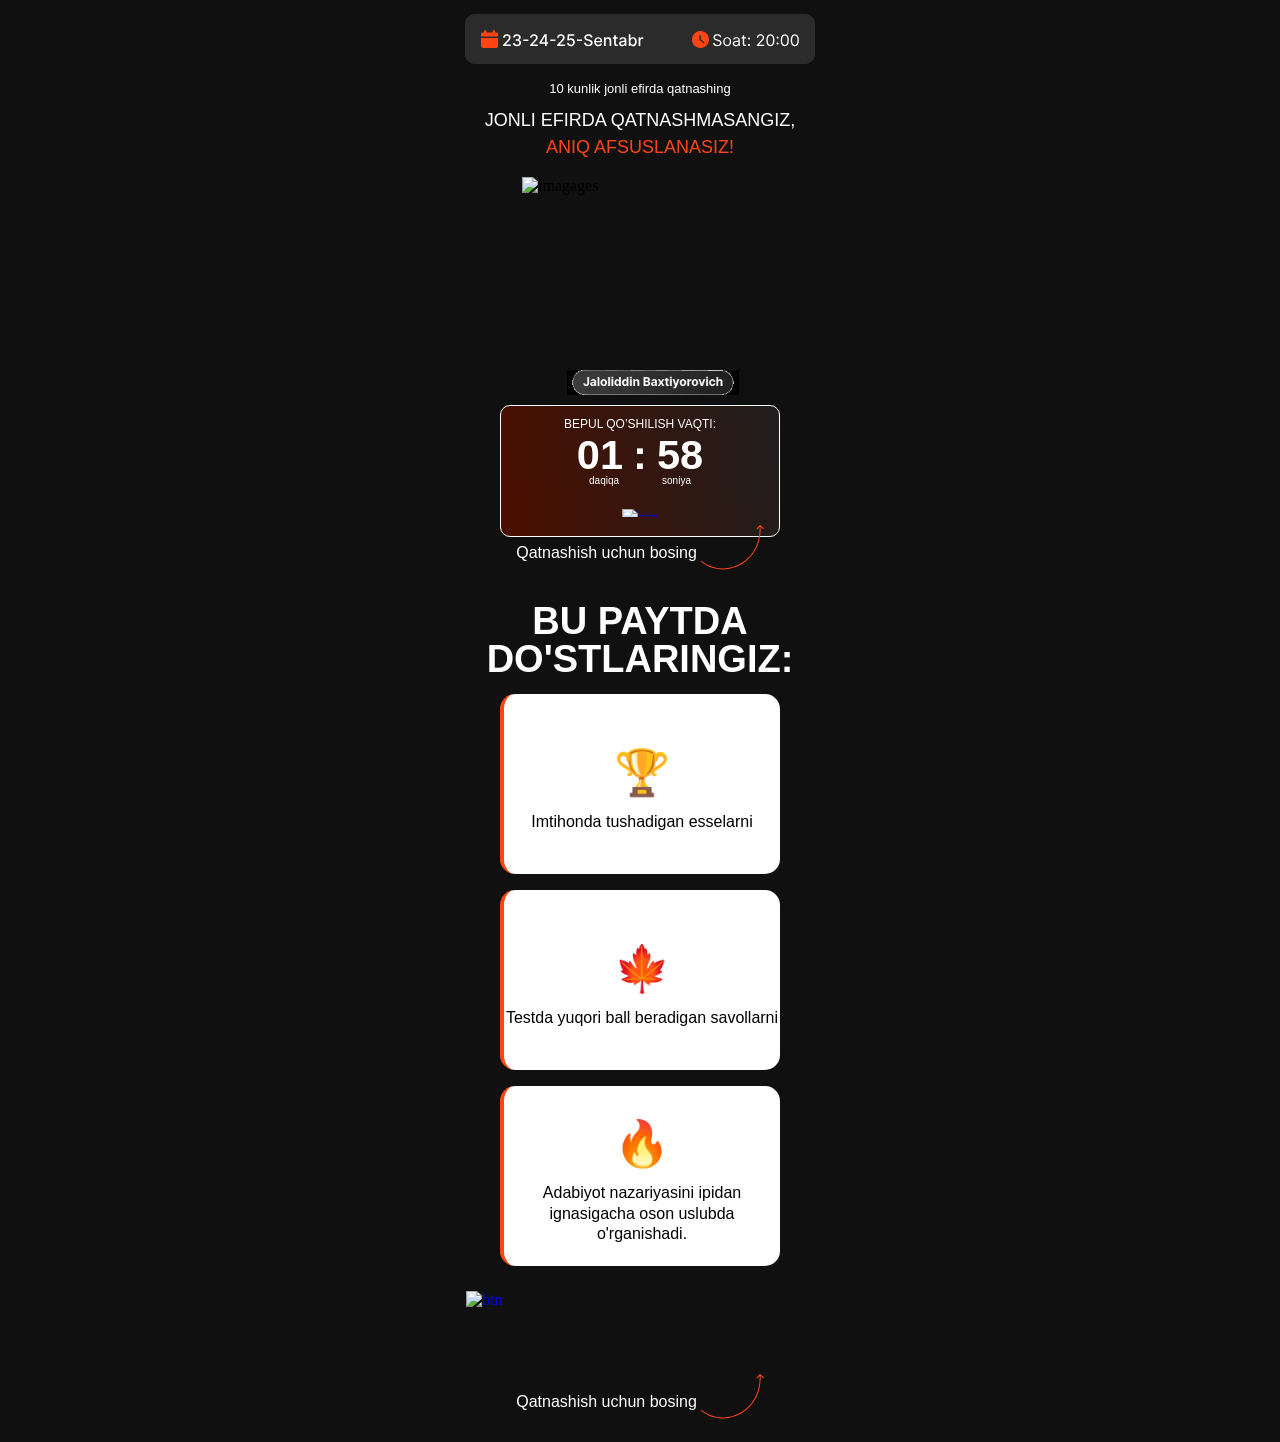
==== commit 517229e7: "push" ====
--- a/index.html
+++ b/index.html
@@ -1,203 +1 @@
-<!DOCTYPE html>
-<html lang="uz">
-
-<head>
-    <meta charset="UTF-8">
-    <meta name="viewport" content="width=device-width, initial-scale=1.0">
-    <title>Jaloliddin Meliyev</title>
-    <style>
-   *{margin:0;padding:0;box-sizing:border-box}html, body{overflow-x:hidden}body{background-color:#101010}.hero{padding-top:14px;padding-bottom:23px}.hero__container{max-width:390px;margin:0 auto;padding:0 10px;position:relative;display:flex;align-items:center;justify-items:center;display:flex;flex-direction:column}.hero__content{display:flex;align-items:center;justify-items:center}.hero__eyebrow{font-family:Inter, sans-serif;font-weight:400;font-size:13px;margin-top:17px;color:white;line-height:130%;text-align:center;margin-bottom:9px}.hero__title{font-family:"Green Hill Sans" , sans-serif;font-weight:400;font-size:clamp(17px, 5.2vw, 18px);color:white;line-height:150%;text-align:center;text-transform:uppercase;margin-bottom:16px}.hero__title-accent{color:#FF4515}.hero__name{margin-top:-40px;margin-left:25px}.hero__timer{background:linear-gradient(258.63deg, #1E1E1E -1.77%, #490F00 94.96%);max-width:280px;border-radius:10px;border:0.5px solid #FFFFFF;margin-top:10px;padding:12px 0 50px 0;width:100%;display:flex;align-items:center;justify-content:center;flex-direction:column}.hero__countdown-title{font-family:Inter, sans-serif;color:white;margin-bottom:4px;font-weight:300;font-size:12px;line-height:100%;letter-spacing:2%;text-align:center;text-transform:uppercase}.hero__countdown-number{font-family:Herokid, sans-serif;font-weight:600;font-size:41.56px;line-height:100%;letter-spacing:2%;text-align:center;text-transform:uppercase;color:white;margin-bottom:1px}.hero__countdown-value{display:flex;align-items:center;gap:43px}.hero__countdown{display: flex;gap: 10px;}.hero__countdown-unit{color:white;font-family:Inter, sans-serif;font-weight:300;font-size:10px;line-height:100%;text-align:center}.hero__button{border:none;margin-top:-28px;background-color:transparent}.hero__button img{height:auto;max-width:348px;width:100%}.hero__buttons{border:none;background-color:transparent}.hero__buttons img{height:auto;max-width:348px;width:100%}.hero__hint{display:flex;align-items:center;justify-content:center;gap:4px;margin-top:18px}.hero__hint svg{margin-top:-10px}.hero__hint-text{color:white;font-family:Inter, sans-serif;font-weight:400;font-size:16px;line-height:100%}.hero__benefits{padding-top:32px}.hero__benefits-title{font-family:Herokid, sans-serif;color:white;text-align:center;margin-bottom:16px;font-weight:600;font-size:38px;line-height:100%;letter-spacing:1%;text-transform:uppercase}.hero__benefits-list{display:flex;flex-direction:column;gap:16px;justify-content:center;align-items:center;margin-bottom:25px}.hero__benefits-item{display:flex;background-color:#fff;border-left:4.5px solid #ff4515;border-radius:15px;max-width:280px;width:100%;height:180px;padding:29px 0 21px 0;flex-direction:column;align-items:center;justify-content:center}.hero__benefits-icon{font-family:Inter, sans-serif;font-weight:400;font-size:45px;line-height:130%;text-align:center;margin-bottom:9px}.hero__benefits-text{font-family:Inter, sans-serif;font-weight:400;font-size:16px;line-height:130%;text-align:center}
-    </style>
-    <!-- Meta Pixel Code -->
-<script>
-!function(f,b,e,v,n,t,s)
-{if(f.fbq)return;n=f.fbq=function(){n.callMethod?
-n.callMethod.apply(n,arguments):n.queue.push(arguments)};
-if(!f._fbq)f._fbq=n;n.push=n;n.loaded=!0;n.version='2.0';
-n.queue=[];t=b.createElement(e);t.async=!0;
-t.src=v;s=b.getElementsByTagName(e)[0];
-s.parentNode.insertBefore(t,s)}(window, document,'script',
-'https://connect.facebook.net/en_US/fbevents.js');
-fbq('init', '1134192138998438');
-fbq('track', 'PageView');
-</script>
-<noscript><img height="1" width="1" style="display:none"
-src="https://www.facebook.com/tr?id=1134192138998438&ev=PageView&noscript=1"
-/></noscript>
-<!-- End Meta Pixel Code -->
-    <link rel="preload" as="style" href="./css/main.css" onload="this.onload=null;this.rel='stylesheet'">
-    <noscript>
-        <link rel="stylesheet" href="./css/main.css">
-    </noscript>
-</head>
-
-<body>
-    <section class="hero">
-        <div class="hero__container">
-            <div class="hero__content">
-<svg style="max-width: 350px; width: 100%;" width="350" height="50" viewBox="0 0 350 50" fill="none" xmlns="http://www.w3.org/2000/svg">
-<path d="M0 10C0 4.47715 4.47715 0 10 0H340C345.523 0 350 4.47715 350 10V40C350 45.5228 345.523 50 340 50H10C4.47715 50 0 45.5228 0 40V10Z" fill="#2B2B2B"/>
-<path d="M21.5 17.2857C21.5 16.5756 20.9528 16 20.2778 16C19.6028 16 19.0556 16.5756 19.0556 17.2857V18.5714H17.8333C16.8208 18.5714 16 19.4349 16 20.5V22.4286H33.1111V20.5C33.1111 19.4349 32.2903 18.5714 31.2778 18.5714H30.0557V17.2857C30.0557 16.5756 29.5085 16 28.8335 16C28.1584 16 27.6112 16.5756 27.6112 17.2857V18.5714H21.5V17.2857ZM33.1111 24.0357H16V32.0714C16 33.1365 16.8208 34 17.8333 34H31.2778C32.2903 34 33.1111 33.1365 33.1111 32.0714V24.0357Z" fill-rule="evenodd" clip-rule="evenodd" fill="#FD4515"/>
-<path d="M38.1193 32V30.7273L42.0568 26.6477C42.4773 26.2045 42.8239 25.8163 43.0966 25.483C43.3731 25.1458 43.5795 24.8258 43.7159 24.5227C43.8523 24.2197 43.9205 23.8977 43.9205 23.5568C43.9205 23.1705 43.8295 22.8371 43.6477 22.5568C43.4659 22.2727 43.2178 22.0549 42.9034 21.9034C42.589 21.7481 42.2348 21.6705 41.8409 21.6705C41.4242 21.6705 41.0606 21.7557 40.75 21.9261C40.4394 22.0966 40.2008 22.3371 40.0341 22.6477C39.8674 22.9583 39.7841 23.322 39.7841 23.7386H38.108C38.108 23.0303 38.2708 22.411 38.5966 21.8807C38.9223 21.3504 39.3693 20.9394 39.9375 20.6477C40.5057 20.3523 41.1515 20.2045 41.875 20.2045C42.6061 20.2045 43.25 20.3504 43.8068 20.642C44.3674 20.9299 44.8049 21.3239 45.1193 21.8239C45.4337 22.3201 45.5909 22.8807 45.5909 23.5057C45.5909 23.9375 45.5095 24.3598 45.3466 24.7727C45.1875 25.1856 44.9091 25.6458 44.5114 26.1534C44.1136 26.6572 43.5606 27.2689 42.8523 27.9886L40.5398 30.4091V30.4943H45.7784V32H38.1193ZM51.983 32.1591C51.2027 32.1591 50.5057 32.0246 49.892 31.7557C49.2822 31.4867 48.7992 31.1136 48.4432 30.6364C48.0909 30.1553 47.9015 29.5985 47.875 28.9659H49.6591C49.6818 29.3106 49.7973 29.6098 50.0057 29.8636C50.2178 30.1136 50.4943 30.3068 50.8352 30.4432C51.1761 30.5795 51.5549 30.6477 51.9716 30.6477C52.4299 30.6477 52.8352 30.5682 53.1875 30.4091C53.5436 30.25 53.822 30.0284 54.0227 29.7443C54.2235 29.4564 54.3239 29.125 54.3239 28.75C54.3239 28.3598 54.2235 28.017 54.0227 27.7216C53.8258 27.4223 53.536 27.1875 53.1534 27.017C52.7746 26.8466 52.3163 26.7614 51.7784 26.7614H50.7955V25.3295H51.7784C52.2102 25.3295 52.589 25.2519 52.9148 25.0966C53.2443 24.9413 53.5019 24.7254 53.6875 24.4489C53.8731 24.1686 53.9659 23.8409 53.9659 23.4659C53.9659 23.1061 53.8845 22.7936 53.7216 22.5284C53.5625 22.2595 53.3352 22.0492 53.0398 21.8977C52.7481 21.7462 52.4034 21.6705 52.0057 21.6705C51.6269 21.6705 51.2727 21.7405 50.9432 21.8807C50.6174 22.017 50.3523 22.214 50.1477 22.4716C49.9432 22.7254 49.8333 23.0303 49.8182 23.3864H48.1193C48.1383 22.7576 48.3239 22.2045 48.6761 21.7273C49.0322 21.25 49.5019 20.8769 50.0852 20.608C50.6686 20.339 51.3163 20.2045 52.0284 20.2045C52.7746 20.2045 53.4186 20.3504 53.9602 20.642C54.5057 20.9299 54.9261 21.3144 55.2216 21.7955C55.5208 22.2765 55.6686 22.803 55.6648 23.375C55.6686 24.0265 55.4867 24.5795 55.1193 25.0341C54.7557 25.4886 54.2708 25.7936 53.6648 25.9489V26.0398C54.4375 26.1572 55.036 26.464 55.4602 26.9602C55.8883 27.4564 56.1004 28.072 56.0966 28.8068C56.1004 29.447 55.9223 30.0208 55.5625 30.5284C55.2064 31.036 54.7197 31.4356 54.1023 31.7273C53.4848 32.0152 52.7784 32.1591 51.983 32.1591ZM63.4091 25.4432V26.9205H58.25V25.4432H63.4091ZM65.1818 32V30.7273L69.1193 26.6477C69.5398 26.2045 69.8864 25.8163 70.1591 25.483C70.4356 25.1458 70.642 24.8258 70.7784 24.5227C70.9148 24.2197 70.983 23.8977 70.983 23.5568C70.983 23.1705 70.892 22.8371 70.7102 22.5568C70.5284 22.2727 70.2803 22.0549 69.9659 21.9034C69.6515 21.7481 69.2973 21.6705 68.9034 21.6705C68.4867 21.6705 68.1231 21.7557 67.8125 21.9261C67.5019 22.0966 67.2633 22.3371 67.0966 22.6477C66.9299 22.9583 66.8466 23.322 66.8466 23.7386H65.1705C65.1705 23.0303 65.3333 22.411 65.6591 21.8807C65.9848 21.3504 66.4318 20.9394 67 20.6477C67.5682 20.3523 68.214 20.2045 68.9375 20.2045C69.6686 20.2045 70.3125 20.3504 70.8693 20.642C71.4299 20.9299 71.8674 21.3239 72.1818 21.8239C72.4962 22.3201 72.6534 22.8807 72.6534 23.5057C72.6534 23.9375 72.572 24.3598 72.4091 24.7727C72.25 25.1856 71.9716 25.6458 71.5739 26.1534C71.1761 26.6572 70.6231 27.2689 69.9148 27.9886L67.6023 30.4091V30.4943H72.8409V32H65.1818ZM74.5 29.7273V28.3068L79.5284 20.3636H80.6477V22.4545H79.9375L76.3409 28.1477V28.2386H83.233V29.7273H74.5ZM80.017 32V29.2955L80.0284 28.6477V20.3636H81.6932V32H80.017ZM90.3778 25.4432V26.9205H85.2188V25.4432H90.3778ZM92.1506 32V30.7273L96.0881 26.6477C96.5085 26.2045 96.8551 25.8163 97.1278 25.483C97.4044 25.1458 97.6108 24.8258 97.7472 24.5227C97.8835 24.2197 97.9517 23.8977 97.9517 23.5568C97.9517 23.1705 97.8608 22.8371 97.679 22.5568C97.4972 22.2727 97.2491 22.0549 96.9347 21.9034C96.6203 21.7481 96.2661 21.6705 95.8722 21.6705C95.4555 21.6705 95.0919 21.7557 94.7812 21.9261C94.4706 22.0966 94.232 22.3371 94.0653 22.6477C93.8987 22.9583 93.8153 23.322 93.8153 23.7386H92.1392C92.1392 23.0303 92.3021 22.411 92.6278 21.8807C92.9536 21.3504 93.4006 20.9394 93.9688 20.6477C94.5369 20.3523 95.1828 20.2045 95.9062 20.2045C96.6373 20.2045 97.2812 20.3504 97.8381 20.642C98.3987 20.9299 98.8362 21.3239 99.1506 21.8239C99.465 22.3201 99.6222 22.8807 99.6222 23.5057C99.6222 23.9375 99.5407 24.3598 99.3778 24.7727C99.2188 25.1856 98.9403 25.6458 98.5426 26.1534C98.1449 26.6572 97.5919 27.2689 96.8835 27.9886L94.571 30.4091V30.4943H99.8097V32H92.1506ZM105.804 32.1591C105.092 32.1591 104.452 32.0227 103.884 31.75C103.319 31.4735 102.868 31.0947 102.531 30.6136C102.194 30.1326 102.014 29.5833 101.991 28.9659H103.696C103.738 29.4659 103.959 29.8769 104.361 30.1989C104.762 30.5208 105.243 30.6818 105.804 30.6818C106.251 30.6818 106.647 30.5795 106.991 30.375C107.34 30.1667 107.613 29.8807 107.81 29.517C108.01 29.1534 108.111 28.7386 108.111 28.2727C108.111 27.7992 108.009 27.3769 107.804 27.0057C107.599 26.6345 107.317 26.3428 106.957 26.1307C106.601 25.9186 106.192 25.8106 105.73 25.8068C105.378 25.8068 105.024 25.8674 104.668 25.9886C104.312 26.1098 104.024 26.2689 103.804 26.4659L102.196 26.2273L102.849 20.3636H109.247V21.8693H104.31L103.94 25.125H104.009C104.236 24.9053 104.537 24.7216 104.912 24.5739C105.291 24.4261 105.696 24.3523 106.128 24.3523C106.836 24.3523 107.467 24.5208 108.02 24.858C108.577 25.1951 109.014 25.6553 109.332 26.2386C109.654 26.8182 109.813 27.4848 109.81 28.2386C109.813 28.9924 109.643 29.6648 109.298 30.2557C108.957 30.8466 108.484 31.3125 107.878 31.6534C107.276 31.9905 106.584 32.1591 105.804 32.1591ZM117.05 25.4432V26.9205H111.891V25.4432H117.05ZM125.797 23.4205C125.736 22.8826 125.486 22.4659 125.047 22.1705C124.607 21.8712 124.054 21.7216 123.388 21.7216C122.911 21.7216 122.498 21.7973 122.149 21.9489C121.801 22.0966 121.53 22.3011 121.337 22.5625C121.147 22.8201 121.053 23.1136 121.053 23.4432C121.053 23.7197 121.117 23.9583 121.246 24.1591C121.378 24.3598 121.551 24.5284 121.763 24.6648C121.979 24.7973 122.21 24.9091 122.456 25C122.702 25.0871 122.939 25.1591 123.166 25.2159L124.303 25.5114C124.674 25.6023 125.054 25.7254 125.445 25.8807C125.835 26.036 126.196 26.2405 126.53 26.4943C126.863 26.7481 127.132 27.0625 127.337 27.4375C127.545 27.8125 127.649 28.2614 127.649 28.7841C127.649 29.4432 127.479 30.0284 127.138 30.5398C126.801 31.0511 126.31 31.4545 125.666 31.75C125.026 32.0455 124.251 32.1932 123.342 32.1932C122.471 32.1932 121.717 32.0549 121.081 31.7784C120.445 31.5019 119.946 31.1098 119.587 30.6023C119.227 30.0909 119.028 29.4848 118.99 28.7841H120.751C120.786 29.2045 120.922 29.5549 121.161 29.8352C121.403 30.1117 121.712 30.3182 122.087 30.4545C122.465 30.5871 122.88 30.6534 123.331 30.6534C123.827 30.6534 124.268 30.5758 124.655 30.4205C125.045 30.2614 125.352 30.0417 125.575 29.7614C125.799 29.4773 125.911 29.1458 125.911 28.767C125.911 28.4223 125.812 28.1402 125.615 27.9205C125.422 27.7008 125.159 27.5189 124.825 27.375C124.496 27.2311 124.123 27.1042 123.706 26.9943L122.331 26.6193C121.399 26.3655 120.661 25.9924 120.115 25.5C119.573 25.0076 119.303 24.3561 119.303 23.5455C119.303 22.875 119.484 22.2898 119.848 21.7898C120.212 21.2898 120.704 20.9015 121.325 20.625C121.946 20.3447 122.647 20.2045 123.428 20.2045C124.215 20.2045 124.911 20.3428 125.513 20.6193C126.119 20.8958 126.596 21.2765 126.945 21.7614C127.293 22.2424 127.475 22.7955 127.49 23.4205H125.797ZM133.372 32.1761C132.512 32.1761 131.772 31.9924 131.151 31.625C130.533 31.2538 130.056 30.733 129.719 30.0625C129.385 29.3883 129.219 28.5985 129.219 27.6932C129.219 26.7992 129.385 26.0114 129.719 25.3295C130.056 24.6477 130.526 24.1155 131.128 23.733C131.734 23.3504 132.442 23.1591 133.253 23.1591C133.745 23.1591 134.223 23.2405 134.685 23.4034C135.147 23.5663 135.562 23.822 135.929 24.1705C136.296 24.5189 136.586 24.9716 136.798 25.5284C137.01 26.0814 137.116 26.7538 137.116 27.5455V28.1477H130.179V26.875H135.452C135.452 26.428 135.361 26.0322 135.179 25.6875C134.997 25.339 134.741 25.0644 134.412 24.8636C134.086 24.6629 133.704 24.5625 133.264 24.5625C132.787 24.5625 132.37 24.6799 132.014 24.9148C131.662 25.1458 131.389 25.4489 131.196 25.8239C131.007 26.1951 130.912 26.5985 130.912 27.0341V28.0284C130.912 28.6117 131.014 29.108 131.219 29.517C131.427 29.9261 131.717 30.2386 132.088 30.4545C132.459 30.6667 132.893 30.7727 133.389 30.7727C133.711 30.7727 134.005 30.7273 134.27 30.6364C134.535 30.5417 134.764 30.4015 134.957 30.2159C135.151 30.0303 135.298 29.8011 135.401 29.5284L137.009 29.8182C136.88 30.2917 136.649 30.7064 136.315 31.0625C135.986 31.4148 135.571 31.6894 135.071 31.8864C134.575 32.0795 134.009 32.1761 133.372 32.1761ZM140.7 26.8182V32H139.001V23.2727H140.632V24.6932H140.74C140.941 24.2311 141.255 23.8598 141.683 23.5795C142.115 23.2992 142.659 23.1591 143.314 23.1591C143.909 23.1591 144.429 23.2841 144.876 23.5341C145.323 23.7803 145.67 24.1477 145.916 24.6364C146.162 25.125 146.286 25.7292 146.286 26.4489V32H144.587V26.6534C144.587 26.0208 144.422 25.5265 144.092 25.1705C143.763 24.8106 143.31 24.6307 142.734 24.6307C142.34 24.6307 141.99 24.7159 141.683 24.8864C141.38 25.0568 141.14 25.3068 140.962 25.6364C140.787 25.9621 140.7 26.3561 140.7 26.8182ZM152.638 23.2727V24.6364H147.871V23.2727H152.638ZM149.149 21.1818H150.848V29.4375C150.848 29.767 150.897 30.0152 150.996 30.1818C151.094 30.3447 151.221 30.4564 151.376 30.517C151.536 30.5739 151.708 30.6023 151.893 30.6023C152.03 30.6023 152.149 30.5928 152.251 30.5739C152.354 30.5549 152.433 30.5398 152.49 30.5284L152.797 31.9318C152.698 31.9697 152.558 32.0076 152.376 32.0455C152.195 32.0871 151.967 32.1098 151.695 32.1136C151.248 32.1212 150.831 32.0417 150.445 31.875C150.058 31.7083 149.746 31.4508 149.507 31.1023C149.268 30.7538 149.149 30.3163 149.149 29.7898V21.1818ZM157.057 32.1932C156.504 32.1932 156.004 32.0909 155.557 31.8864C155.11 31.678 154.756 31.3769 154.494 30.983C154.237 30.589 154.108 30.1061 154.108 29.5341C154.108 29.0417 154.203 28.6364 154.392 28.3182C154.581 28 154.837 27.7481 155.159 27.5625C155.481 27.3769 155.841 27.2367 156.239 27.142C156.636 27.0473 157.042 26.9754 157.455 26.9261C157.977 26.8655 158.402 26.8163 158.727 26.7784C159.053 26.7367 159.29 26.6705 159.438 26.5795C159.585 26.4886 159.659 26.3409 159.659 26.1364V26.0966C159.659 25.6004 159.519 25.2159 159.239 24.9432C158.962 24.6705 158.549 24.5341 158 24.5341C157.428 24.5341 156.977 24.661 156.648 24.9148C156.322 25.1648 156.097 25.4432 155.972 25.75L154.375 25.3864C154.564 24.8561 154.841 24.428 155.205 24.1023C155.572 23.7727 155.994 23.5341 156.472 23.3864C156.949 23.2348 157.451 23.1591 157.977 23.1591C158.326 23.1591 158.695 23.2008 159.085 23.2841C159.479 23.3636 159.847 23.5114 160.188 23.7273C160.532 23.9432 160.814 24.2519 161.034 24.6534C161.254 25.0511 161.364 25.5682 161.364 26.2045V32H159.705V30.8068H159.636C159.527 31.0265 159.362 31.2424 159.142 31.4545C158.922 31.6667 158.64 31.8428 158.295 31.983C157.951 32.1231 157.538 32.1932 157.057 32.1932ZM157.426 30.8295C157.896 30.8295 158.297 30.7367 158.631 30.5511C158.968 30.3655 159.223 30.1231 159.398 29.8239C159.576 29.5208 159.665 29.197 159.665 28.8523V27.7273C159.604 27.7879 159.487 27.8447 159.312 27.8977C159.142 27.947 158.947 27.9905 158.727 28.0284C158.508 28.0625 158.294 28.0947 158.085 28.125C157.877 28.1515 157.703 28.1742 157.562 28.1932C157.233 28.2348 156.932 28.3049 156.659 28.4034C156.39 28.5019 156.174 28.6439 156.011 28.8295C155.852 29.0114 155.773 29.2538 155.773 29.5568C155.773 29.9773 155.928 30.2955 156.239 30.5114C156.549 30.7235 156.945 30.8295 157.426 30.8295ZM163.763 32V20.3636H165.462V24.6875H165.564C165.662 24.5057 165.804 24.2955 165.99 24.0568C166.176 23.8182 166.433 23.6098 166.763 23.4318C167.092 23.25 167.528 23.1591 168.07 23.1591C168.774 23.1591 169.403 23.3371 169.956 23.6932C170.509 24.0492 170.943 24.5625 171.257 25.233C171.575 25.9034 171.734 26.7102 171.734 27.6534C171.734 28.5966 171.577 29.4053 171.263 30.0795C170.948 30.75 170.517 31.267 169.967 31.6307C169.418 31.9905 168.791 32.1705 168.087 32.1705C167.556 32.1705 167.123 32.0814 166.786 31.9034C166.452 31.7254 166.191 31.517 166.001 31.2784C165.812 31.0398 165.666 30.8277 165.564 30.642H165.422V32H163.763ZM165.428 27.6364C165.428 28.25 165.517 28.7879 165.695 29.25C165.873 29.7121 166.13 30.0739 166.467 30.3352C166.804 30.5928 167.217 30.7216 167.706 30.7216C168.214 30.7216 168.638 30.5871 168.979 30.3182C169.32 30.0455 169.577 29.6761 169.751 29.2102C169.929 28.7443 170.018 28.2197 170.018 27.6364C170.018 27.0606 169.931 26.5436 169.757 26.0852C169.587 25.6269 169.329 25.2652 168.984 25C168.643 24.7348 168.217 24.6023 167.706 24.6023C167.214 24.6023 166.797 24.7292 166.456 24.983C166.119 25.2367 165.863 25.5909 165.689 26.0455C165.515 26.5 165.428 27.0303 165.428 27.6364ZM173.642 32V23.2727H175.284V24.6591H175.375C175.534 24.1894 175.814 23.8201 176.216 23.5511C176.621 23.2784 177.08 23.142 177.591 23.142C177.697 23.142 177.822 23.1458 177.966 23.1534C178.114 23.161 178.229 23.1705 178.312 23.1818V24.8068C178.244 24.7879 178.123 24.767 177.949 24.7443C177.775 24.7178 177.6 24.7045 177.426 24.7045C177.025 24.7045 176.667 24.7898 176.352 24.9602C176.042 25.1269 175.795 25.3598 175.614 25.6591C175.432 25.9545 175.341 26.2917 175.341 26.6705V32H173.642Z" fill="white"/>
-<path d="M235.5 17C233.819 17 232.175 17.4985 230.778 18.4325C229.38 19.3665 228.29 20.694 227.647 22.2472C227.004 23.8004 226.835 25.5094 227.163 27.1583C227.491 28.8071 228.301 30.3217 229.49 31.5104C230.678 32.6992 232.193 33.5087 233.842 33.8367C235.491 34.1646 237.2 33.9963 238.753 33.353C240.306 32.7096 241.634 31.6202 242.567 30.2223C243.501 28.8245 244 27.1811 244 25.5C244 23.2457 243.104 21.0837 241.51 19.4896C239.916 17.8955 237.754 17 235.5 17ZM239.183 29.1975C239.12 29.2667 239.044 29.3228 238.959 29.3625C238.875 29.4021 238.783 29.4246 238.689 29.4285C238.596 29.4325 238.502 29.4179 238.415 29.3855C238.327 29.3531 238.246 29.3037 238.178 29.24L234.636 26.0242C234.569 25.9549 234.517 25.8727 234.483 25.7825C234.449 25.6924 234.433 25.5963 234.438 25.5V21.6042C234.438 21.4163 234.512 21.2361 234.645 21.1033C234.778 20.9705 234.958 20.8958 235.146 20.8958C235.334 20.8958 235.514 20.9705 235.647 21.1033C235.78 21.2361 235.854 21.4163 235.854 21.6042V25.1883L239.134 28.1987C239.272 28.3248 239.356 28.5007 239.365 28.6879C239.374 28.8751 239.309 29.0583 239.183 29.1975Z" fill="#FD4515"/>
-<path d="M254.984 23.2727C254.915 22.697 254.639 22.25 254.154 21.9318C253.669 21.6136 253.075 21.4545 252.37 21.4545C251.855 21.4545 251.404 21.5379 251.018 21.7045C250.635 21.8712 250.336 22.1004 250.12 22.392C249.908 22.6837 249.802 23.0152 249.802 23.3864C249.802 23.697 249.876 23.964 250.023 24.1875C250.175 24.4072 250.368 24.5909 250.603 24.7386C250.838 24.8826 251.084 25.0019 251.342 25.0966C251.599 25.1875 251.836 25.2614 252.052 25.3182L253.234 25.6364C253.537 25.7159 253.874 25.8258 254.245 25.9659C254.62 26.1061 254.978 26.2973 255.319 26.5398C255.664 26.7784 255.948 27.0852 256.171 27.4602C256.395 27.8352 256.506 28.2955 256.506 28.8409C256.506 29.4697 256.342 30.0379 256.012 30.5455C255.686 31.053 255.209 31.4564 254.58 31.7557C253.955 32.0549 253.196 32.2045 252.302 32.2045C251.469 32.2045 250.747 32.0701 250.137 31.8011C249.531 31.5322 249.054 31.1572 248.705 30.6761C248.361 30.1951 248.165 29.6364 248.12 29H249.575C249.612 29.4394 249.76 29.803 250.018 30.0909C250.279 30.375 250.609 30.5871 251.006 30.7273C251.408 30.8636 251.84 30.9318 252.302 30.9318C252.84 30.9318 253.323 30.8447 253.751 30.6705C254.179 30.4924 254.518 30.2462 254.768 29.9318C255.018 29.6136 255.143 29.2424 255.143 28.8182C255.143 28.4318 255.035 28.1174 254.819 27.875C254.603 27.6326 254.319 27.4356 253.967 27.2841C253.614 27.1326 253.234 27 252.825 26.8864L251.393 26.4773C250.484 26.2159 249.764 25.8428 249.234 25.358C248.703 24.8731 248.438 24.2386 248.438 23.4545C248.438 22.803 248.614 22.2348 248.967 21.75C249.323 21.2614 249.8 20.8826 250.398 20.6136C251.001 20.3409 251.673 20.2045 252.415 20.2045C253.165 20.2045 253.832 20.339 254.415 20.608C254.999 20.8731 255.461 21.2367 255.802 21.6989C256.147 22.161 256.328 22.6856 256.347 23.2727H254.984ZM262.187 32.1818C261.399 32.1818 260.708 31.9943 260.113 31.6193C259.522 31.2443 259.06 30.7197 258.727 30.0455C258.397 29.3712 258.232 28.5833 258.232 27.6818C258.232 26.7727 258.397 25.9792 258.727 25.3011C259.06 24.6231 259.522 24.0966 260.113 23.7216C260.708 23.3466 261.399 23.1591 262.187 23.1591C262.975 23.1591 263.664 23.3466 264.255 23.7216C264.85 24.0966 265.312 24.6231 265.641 25.3011C265.975 25.9792 266.141 26.7727 266.141 27.6818C266.141 28.5833 265.975 29.3712 265.641 30.0455C265.312 30.7197 264.85 31.2443 264.255 31.6193C263.664 31.9943 262.975 32.1818 262.187 32.1818ZM262.187 30.9773C262.785 30.9773 263.278 30.8239 263.664 30.517C264.05 30.2102 264.336 29.8068 264.522 29.3068C264.708 28.8068 264.8 28.2652 264.8 27.6818C264.8 27.0985 264.708 26.5549 264.522 26.0511C264.336 25.5473 264.05 25.1402 263.664 24.8295C263.278 24.5189 262.785 24.3636 262.187 24.3636C261.588 24.3636 261.096 24.5189 260.71 24.8295C260.323 25.1402 260.037 25.5473 259.852 26.0511C259.666 26.5549 259.573 27.0985 259.573 27.6818C259.573 28.2652 259.666 28.8068 259.852 29.3068C260.037 29.8068 260.323 30.2102 260.71 30.517C261.096 30.8239 261.588 30.9773 262.187 30.9773ZM270.756 32.2045C270.203 32.2045 269.701 32.1004 269.251 31.892C268.8 31.6799 268.442 31.375 268.177 30.9773C267.912 30.5758 267.779 30.0909 267.779 29.5227C267.779 29.0227 267.878 28.6174 268.075 28.3068C268.272 27.9924 268.535 27.7462 268.864 27.5682C269.194 27.3902 269.558 27.2576 269.955 27.1705C270.357 27.0795 270.76 27.0076 271.165 26.9545C271.696 26.8864 272.126 26.8352 272.455 26.8011C272.789 26.7633 273.031 26.7008 273.183 26.6136C273.338 26.5265 273.415 26.375 273.415 26.1591V26.1136C273.415 25.553 273.262 25.1174 272.955 24.8068C272.652 24.4962 272.192 24.3409 271.575 24.3409C270.934 24.3409 270.433 24.4811 270.069 24.7614C269.705 25.0417 269.45 25.3409 269.302 25.6591L268.029 25.2045C268.256 24.6742 268.559 24.2614 268.938 23.9659C269.321 23.6667 269.737 23.4583 270.188 23.3409C270.643 23.2197 271.09 23.1591 271.529 23.1591C271.809 23.1591 272.131 23.1932 272.495 23.2614C272.862 23.3258 273.217 23.4602 273.558 23.6648C273.902 23.8693 274.188 24.178 274.415 24.5909C274.643 25.0038 274.756 25.5568 274.756 26.25V32H273.415V30.8182H273.347C273.256 31.0076 273.105 31.2102 272.893 31.4261C272.681 31.642 272.398 31.8258 272.046 31.9773C271.694 32.1288 271.264 32.2045 270.756 32.2045ZM270.961 31C271.491 31 271.938 30.8958 272.302 30.6875C272.669 30.4792 272.946 30.2102 273.131 29.8807C273.321 29.5511 273.415 29.2045 273.415 28.8409V27.6136C273.359 27.6818 273.234 27.7443 273.04 27.8011C272.851 27.8542 272.631 27.9015 272.381 27.9432C272.135 27.9811 271.895 28.0152 271.66 28.0455C271.429 28.072 271.241 28.0947 271.097 28.1136C270.749 28.1591 270.423 28.233 270.12 28.3352C269.821 28.4337 269.578 28.5833 269.393 28.7841C269.211 28.9811 269.12 29.25 269.12 29.5909C269.12 30.0568 269.292 30.4091 269.637 30.6477C269.986 30.8826 270.427 31 270.961 31ZM280.999 23.2727V24.4091H276.477V23.2727H280.999ZM277.795 21.1818H279.136V29.5C279.136 29.8788 279.191 30.1629 279.3 30.3523C279.414 30.5379 279.558 30.6629 279.732 30.7273C279.91 30.7879 280.098 30.8182 280.295 30.8182C280.442 30.8182 280.564 30.8106 280.658 30.7955C280.753 30.7765 280.829 30.7614 280.886 30.75L281.158 31.9545C281.067 31.9886 280.941 32.0227 280.778 32.0568C280.615 32.0947 280.408 32.1136 280.158 32.1136C279.78 32.1136 279.408 32.0322 279.045 31.8693C278.685 31.7064 278.386 31.4583 278.147 31.125C277.912 30.7917 277.795 30.3712 277.795 29.8636V21.1818ZM283.994 32.0909C283.713 32.0909 283.473 31.9905 283.272 31.7898C283.071 31.589 282.971 31.3485 282.971 31.0682C282.971 30.7879 283.071 30.5473 283.272 30.3466C283.473 30.1458 283.713 30.0455 283.994 30.0455C284.274 30.0455 284.514 30.1458 284.715 30.3466C284.916 30.5473 285.016 30.7879 285.016 31.0682C285.016 31.2538 284.969 31.4242 284.874 31.5795C284.783 31.7348 284.66 31.8598 284.505 31.9545C284.353 32.0455 284.183 32.0909 283.994 32.0909ZM283.994 25.6136C283.713 25.6136 283.473 25.5133 283.272 25.3125C283.071 25.1117 282.971 24.8712 282.971 24.5909C282.971 24.3106 283.071 24.0701 283.272 23.8693C283.473 23.6686 283.713 23.5682 283.994 23.5682C284.274 23.5682 284.514 23.6686 284.715 23.8693C284.916 24.0701 285.016 24.3106 285.016 24.5909C285.016 24.7765 284.969 24.947 284.874 25.1023C284.783 25.2576 284.66 25.3826 284.505 25.4773C284.353 25.5682 284.183 25.6136 283.994 25.6136ZM291.9 32V30.9773L295.741 26.7727C296.192 26.2803 296.563 25.8523 296.854 25.4886C297.146 25.1212 297.362 24.7765 297.502 24.4545C297.646 24.1288 297.718 23.7879 297.718 23.4318C297.718 23.0227 297.62 22.6686 297.423 22.3693C297.229 22.0701 296.964 21.839 296.627 21.6761C296.29 21.5133 295.911 21.4318 295.491 21.4318C295.044 21.4318 294.654 21.5246 294.32 21.7102C293.991 21.892 293.735 22.1477 293.553 22.4773C293.375 22.8068 293.286 23.1932 293.286 23.6364H291.945C291.945 22.9545 292.103 22.3561 292.417 21.8409C292.731 21.3258 293.159 20.9242 293.701 20.6364C294.246 20.3485 294.858 20.2045 295.536 20.2045C296.218 20.2045 296.822 20.3485 297.349 20.6364C297.875 20.9242 298.288 21.3125 298.587 21.8011C298.887 22.2898 299.036 22.8333 299.036 23.4318C299.036 23.8598 298.959 24.2784 298.803 24.6875C298.652 25.0928 298.387 25.5455 298.008 26.0455C297.633 26.5417 297.112 27.1477 296.445 27.8636L293.832 30.6591V30.75H299.241V32H291.9ZM305.383 32.1591C304.527 32.1591 303.798 31.9261 303.195 31.4602C302.593 30.9905 302.133 30.3106 301.815 29.4205C301.496 28.5265 301.337 27.447 301.337 26.1818C301.337 24.9242 301.496 23.8504 301.815 22.9602C302.137 22.0663 302.599 21.3845 303.201 20.9148C303.807 20.4413 304.534 20.2045 305.383 20.2045C306.231 20.2045 306.957 20.4413 307.559 20.9148C308.165 21.3845 308.627 22.0663 308.945 22.9602C309.267 23.8504 309.428 24.9242 309.428 26.1818C309.428 27.447 309.269 28.5265 308.951 29.4205C308.633 30.3106 308.173 30.9905 307.57 31.4602C306.968 31.9261 306.239 32.1591 305.383 32.1591ZM305.383 30.9091C306.231 30.9091 306.89 30.5 307.36 29.6818C307.83 28.8636 308.065 27.697 308.065 26.1818C308.065 25.1742 307.957 24.3163 307.741 23.608C307.529 22.8996 307.222 22.3598 306.82 21.9886C306.423 21.6174 305.943 21.4318 305.383 21.4318C304.542 21.4318 303.885 21.8466 303.411 22.6761C302.938 23.5019 302.701 24.6705 302.701 26.1818C302.701 27.1894 302.807 28.0455 303.019 28.75C303.231 29.4545 303.536 29.9905 303.934 30.358C304.335 30.7254 304.818 30.9091 305.383 30.9091ZM312.587 30.5114C312.307 30.5114 312.067 30.411 311.866 30.2102C311.665 30.0095 311.565 29.7689 311.565 29.4886C311.565 29.2083 311.665 28.9678 311.866 28.767C312.067 28.5663 312.307 28.4659 312.587 28.4659C312.868 28.4659 313.108 28.5663 313.309 28.767C313.51 28.9678 313.61 29.2083 313.61 29.4886C313.61 29.6742 313.563 29.8447 313.468 30C313.377 30.1553 313.254 30.2803 313.099 30.375C312.947 30.4659 312.777 30.5114 312.587 30.5114ZM312.587 24.625C312.307 24.625 312.067 24.5246 311.866 24.3239C311.665 24.1231 311.565 23.8826 311.565 23.6023C311.565 23.322 311.665 23.0814 311.866 22.8807C312.067 22.6799 312.307 22.5795 312.587 22.5795C312.868 22.5795 313.108 22.6799 313.309 22.8807C313.51 23.0814 313.61 23.322 313.61 23.6023C313.61 23.7879 313.563 23.9583 313.468 24.1136C313.377 24.2689 313.254 24.3939 313.099 24.4886C312.947 24.5795 312.777 24.625 312.587 24.625ZM319.789 32.1591C318.933 32.1591 318.204 31.9261 317.602 31.4602C316.999 30.9905 316.539 30.3106 316.221 29.4205C315.903 28.5265 315.744 27.447 315.744 26.1818C315.744 24.9242 315.903 23.8504 316.221 22.9602C316.543 22.0663 317.005 21.3845 317.607 20.9148C318.213 20.4413 318.941 20.2045 319.789 20.2045C320.638 20.2045 321.363 20.4413 321.965 20.9148C322.571 21.3845 323.033 22.0663 323.352 22.9602C323.674 23.8504 323.835 24.9242 323.835 26.1818C323.835 27.447 323.675 28.5265 323.357 29.4205C323.039 30.3106 322.579 30.9905 321.977 31.4602C321.374 31.9261 320.645 32.1591 319.789 32.1591ZM319.789 30.9091C320.638 30.9091 321.297 30.5 321.766 29.6818C322.236 28.8636 322.471 27.697 322.471 26.1818C322.471 25.1742 322.363 24.3163 322.147 23.608C321.935 22.8996 321.628 22.3598 321.227 21.9886C320.829 21.6174 320.35 21.4318 319.789 21.4318C318.948 21.4318 318.291 21.8466 317.817 22.6761C317.344 23.5019 317.107 24.6705 317.107 26.1818C317.107 27.1894 317.213 28.0455 317.425 28.75C317.638 29.4545 317.942 29.9905 318.34 30.358C318.742 30.7254 319.225 30.9091 319.789 30.9091ZM329.789 32.1591C328.933 32.1591 328.204 31.9261 327.602 31.4602C326.999 30.9905 326.539 30.3106 326.221 29.4205C325.903 28.5265 325.744 27.447 325.744 26.1818C325.744 24.9242 325.903 23.8504 326.221 22.9602C326.543 22.0663 327.005 21.3845 327.607 20.9148C328.213 20.4413 328.941 20.2045 329.789 20.2045C330.638 20.2045 331.363 20.4413 331.965 20.9148C332.571 21.3845 333.033 22.0663 333.352 22.9602C333.674 23.8504 333.835 24.9242 333.835 26.1818C333.835 27.447 333.675 28.5265 333.357 29.4205C333.039 30.3106 332.579 30.9905 331.977 31.4602C331.374 31.9261 330.645 32.1591 329.789 32.1591ZM329.789 30.9091C330.638 30.9091 331.297 30.5 331.766 29.6818C332.236 28.8636 332.471 27.697 332.471 26.1818C332.471 25.1742 332.363 24.3163 332.147 23.608C331.935 22.8996 331.628 22.3598 331.227 21.9886C330.829 21.6174 330.35 21.4318 329.789 21.4318C328.948 21.4318 328.291 21.8466 327.817 22.6761C327.344 23.5019 327.107 24.6705 327.107 26.1818C327.107 27.1894 327.213 28.0455 327.425 28.75C327.638 29.4545 327.942 29.9905 328.34 30.358C328.742 30.7254 329.225 30.9091 329.789 30.9091Z" fill="white"/>
-</svg>
-            </div>
-
-            <p class="hero__eyebrow">
-                10 kunlik jonli efirda qatnashing</p>
-            <h1 class="hero__title">
-                Jonli efirda qatnashmasangiz,<br>
-                <span class="hero__title-accent">aniq afsuslanasiz!</span>
-            </h1>
-
-            <img class="hero__speaker" src="./images/speaker.avif" loading="lazy" decoding="async" width="236"
-                height="233" alt="imagages">
-            <img class="hero__name" src="./images/name.avif" loading="lazy" decoding="async" width="172" height="25"
-                alt="name">
-
-            <div class="hero__timer">
-                <p class="hero__countdown-title">bepul qo’shilish vaqti:</p>
-
-                <div class="hero__countdown">
-                    <span class="hero__countdown-number" id="countdownMinutes">01</span>
-                    <span class="hero__countdown-number" aria-hidden="true">:</span>
-                    <span class="hero__countdown-number" id="countdownSeconds">00</span>
-                </div>
-
-                <div class="hero__countdown-value">
-                    <p class="hero__countdown-unit">daqiqa</p>
-                    <p class="hero__countdown-unit">soniya</p>
-                </div>
-            </div>
-
-            <a href="https://t.me/+98rNaATV89NjYzI6" target="_blank" rel="noopener noreferrer" style="display:flex;text-decoration:none" class="hero__button registerBtn">
-                <img src="./images/btn.avif" loading="lazy" decoding="async" width="348" height="75" alt="btn">
-            </a>
-
-            <div class="hero__hint">
-                <p class="hero__hint-text">Qatnashish uchun bosing</p>
-                <svg width="63" height="45" viewBox="0 0 63 45" fill="none" xmlns="http://www.w3.org/2000/svg">
-                    <path
-                        d="M0.179022 36.8403C-0.0327572 36.6631 -0.060779 36.3478 0.116433 36.136C0.293646 35.9242 0.608986 35.8962 0.820765 36.0734L0.499893 36.4568L0.179022 36.8403ZM0.499893 36.4568L0.820765 36.0734C21.477 53.3581 60.5439 39.5703 58.6048 0.524819L59.1042 0.500019L59.6036 0.475218C61.5843 40.3604 21.5283 54.7049 0.179022 36.8403L0.499893 36.4568ZM58.7335 0.164437C58.9189 -0.0402702 59.2351 -0.0559727 59.4398 0.129364L62.7757 3.1496C62.9804 3.33494 62.9961 3.65113 62.8107 3.85584C62.6254 4.06054 62.3092 4.07625 62.1045 3.89091L59.1393 1.20626L56.4546 4.17149C56.2693 4.3762 55.9531 4.3919 55.7484 4.20656C55.5437 4.02123 55.528 3.70504 55.7133 3.50033L58.7335 0.164437Z"
-                        fill="#FF4515" />
-                </svg>
-            </div>
-
-            <div class="hero__benefits">
-                <h2 class="hero__benefits-title">Bu paytda do&#39;stlaringiz:</h2>
-
-                <ul class="hero__benefits-list">
-                    <li class="hero__benefits-item">
-                        <span class="hero__benefits-icon">🏆</span>
-                        <p class="hero__benefits-text">Imtihonda tushadigan esselarni</p>
-                    </li>
-                    <li class="hero__benefits-item">
-                        <span class="hero__benefits-icon">🍁</span>
-                        <p class="hero__benefits-text">Testda yuqori ball beradigan savollarni</p>
-                    </li>
-                    <li class="hero__benefits-item">
-                        <span class="hero__benefits-icon">🔥</span>
-                        <p class="hero__benefits-text">Adabiyot nazariyasini ipidan ignasigacha oson uslubda o&#39;rganishadi.</p>
-                    </li>
-                </ul>
-
-                <a href="https://t.me/+98rNaATV89NjYzI6" target="_blank" rel="noopener noreferrer" style="display:flex;text-decoration:none;align-items: center; justify-content: center;" class="hero__buttons registerBtn">
-                    <img src="./images/btn.avif" loading="lazy" decoding="async" width="348" height="75" alt="btn">
-                </a>
-
-                <div class="hero__hint">
-                    <p class="hero__hint-text">Qatnashish uchun bosing</p>
-                    <svg width="63" height="45" viewBox="0 0 63 45" fill="none" xmlns="http://www.w3.org/2000/svg">
-                        <path
-                            d="M0.179022 36.8403C-0.0327572 36.6631 -0.060779 36.3478 0.116433 36.136C0.293646 35.9242 0.608986 35.8962 0.820765 36.0734L0.499893 36.4568L0.179022 36.8403ZM0.499893 36.4568L0.820765 36.0734C21.477 53.3581 60.5439 39.5703 58.6048 0.524819L59.1042 0.500019L59.6036 0.475218C61.5843 40.3604 21.5283 54.7049 0.179022 36.8403L0.499893 36.4568ZM58.7335 0.164437C58.9189 -0.0402702 59.2351 -0.0559727 59.4398 0.129364L62.7757 3.1496C62.9804 3.33494 62.9961 3.65113 62.8107 3.85584C62.6254 4.06054 62.3092 4.07625 62.1045 3.89091L59.1393 1.20626L56.4546 4.17149C56.2693 4.3762 55.9531 4.3919 55.7484 4.20656C55.5437 4.02123 55.528 3.70504 55.7133 3.50033L58.7335 0.164437Z"
-                            fill="#FF4515" />
-                    </svg>
-                </div>
-            </div>
-        </div>
-    </section>
-    <!-- Modal -->
-    <!-- Registration form temporarily disabled.
-<div id="registrationModal" class="homeModal registration-modal" style="display: none">
-        <div class="homeModalOverlay registration-modal__overlay"></div>
-        <div class="homeFormContainer registration-modal__container">
-            <button class="closeButton registration-modal__close" id="closeModalBtn">
-                <svg xmlns="http://www.w3.org/2000/svg" width="16" height="16" viewBox="0 0 12 12" fill="none">
-                    <path d="M1 11L11 1M1 1.00001L11 11" stroke="currentColor" stroke-width="1.5"
-                        stroke-linecap="round" />
-                </svg>
-            </button>
-            <div class="homeFormTop registration-modal__header">
-                <h1 class="homeFormTopTitle registration-modal__title">
-                    Ro'yxatdan o'tish uchun ma'lumotlaringizni kiriting!
-                </h1>
-            </div>
-            <form id="registrationForm" class="registration-form" name="contact-form">
-                
-                <div class="HomeFormRow registration-form__row">
-                    <label class="HomeFormRowLabel registration-form__label" for="name">Ismingiz:</label>
-                    <input class="HomeFormRowInput registration-form__input" type="text" id="name" name="name"
-                        placeholder="Ismingizni kiriting" autocomplete="name" />
-                    <p class="homeFormErrorText registration-form__error" id="nameError" style="display: none">
-                        ❌ Ismingizni kiriting!
-                    </p>
-                </div>
-
-                
-                <div class="HomeFormRow registration-form__row">
-                    <label class="HomeFormRowLabel registration-form__label" for="phone">Telefon raqamingiz:</label>
-
-                    <div class="phone-input-container registration-form__phone">
-                        
-                        <button type="button" class="selected-country registration-form__country-button"
-                            id="selectedCountry">
-                            <span class="selected-flag registration-form__country-flag"
-                                id="selectedCountryFlag">🇺🇿</span>
-
-                            <svg id="dropdownIcon" xmlns="http://www.w3.org/2000/svg" width="16" height="16"
-                                viewBox="0 0 24 24" fill="none" stroke="currentColor" stroke-width="2"
-                                stroke-linecap="round" stroke-linejoin="round">
-                                <polyline points="6 9 12 15 18 9"></polyline>
-                            </svg>
-                            <span class="selected-code registration-form__country-code"
-                                id="selectedCountryCodeText">+998</span>
-                        </button>
-
-                        
-                        <div class="country-dropdown registration-form__country-dropdown" id="countryDropdown"
-                            style="display:none"></div>
-
-                        
-                        <div class="phone-field registration-form__phone-field">
-                            <input
-                                class="HomeFormRowInput phone-input registration-form__input registration-form__input--phone"
-                                type="tel" id="phone" name="phone" inputmode="numeric" placeholder="00 0000 00 00"
-                                autocomplete="tel"
-                                style="border: none; background-color: transparent;padding-left: 5px;" />
-                        </div>
-                    </div>
-
-                    <p class="homeFormErrorText registration-form__error" id="phoneError" style="display:none">
-                        ❌ Telefon raqam mos emas!
-                    </p>
-                </div>
-
-
-                <button type="submit" class="HomeFormBtn registration-form__submit" id="submitBtn">
-                    DAVOM ETISH
-                </button>
-            </form>
-
-        </div>
-    </div>
-
-    End registration form. -->
-
-    <script defer>(function(){document.querySelectorAll(".registerBtn").forEach(function(b){b.addEventListener("click",function(e){e.preventDefault();if(typeof fbq==="function")fbq("track","Purchase",{value:100000,currency:"UZS"});setTimeout(function(){window.location.href=b.href},300)})})})();</script>
-    <script defer>
-     (()=>{const t=document.getElementById("countdownMinutes"),n=document.getElementById("countdownSeconds");if(!t||!n)return;let e=119;const o=()=>{const o=Math.floor(e/60),d=e%60;t.textContent=String(o).padStart(2,"0"),n.textContent=String(d).padStart(2,"0")};o(),window.setInterval(()=>{0!==e&&(e-=1,o())},1e3)})();
-    </script>
-</body>
-
-</html>+<!DOCTYPE html> <html lang="uz"> <head> <meta charset="UTF-8"> <meta name="viewport" content="width=device-width,initial-scale=1"> <title>Jaloliddin Meliyev</title> <style>*{margin:0;padding:0;box-sizing:border-box}body,html{overflow-x:hidden}body{background-color:#101010}.hero{padding-top:14px;padding-bottom:23px}.hero__container{max-width:390px;margin:0 auto;padding:0 10px;position:relative;display:flex;align-items:center;justify-items:center;display:flex;flex-direction:column}.hero__content{display:flex;align-items:center;justify-items:center}.hero__eyebrow{font-family:Inter,sans-serif;font-weight:400;font-size:13px;margin-top:17px;color:#fff;line-height:130%;text-align:center;margin-bottom:9px}.hero__title{font-family:"Green Hill Sans",sans-serif;font-weight:400;font-size:clamp(17px, 5.2vw, 18px);color:#fff;line-height:150%;text-align:center;text-transform:uppercase;margin-bottom:16px}.hero__title-accent{color:#ff4515}.hero__name{margin-top:-40px;margin-left:25px}.hero__timer{background:linear-gradient(258.63deg,#1e1e1e -1.77%,#490f00 94.96%);max-width:280px;border-radius:10px;border:.5px solid #fff;margin-top:10px;padding:12px 0 50px 0;width:100%;display:flex;align-items:center;justify-content:center;flex-direction:column}.hero__countdown-title{font-family:Inter,sans-serif;color:#fff;margin-bottom:4px;font-weight:300;font-size:12px;line-height:100%;letter-spacing:2%;text-align:center;text-transform:uppercase}.hero__countdown-number{font-family:Herokid,sans-serif;font-weight:600;font-size:41.56px;line-height:100%;letter-spacing:2%;text-align:center;text-transform:uppercase;color:#fff;margin-bottom:1px}.hero__countdown-value{display:flex;align-items:center;gap:43px}.hero__countdown{display:flex;gap:10px}.hero__countdown-unit{color:#fff;font-family:Inter,sans-serif;font-weight:300;font-size:10px;line-height:100%;text-align:center}.hero__button{border:none;margin-top:-28px;background-color:transparent}.hero__button img{height:auto;max-width:348px;width:100%}.hero__buttons{border:none;background-color:transparent}.hero__buttons img{height:auto;max-width:348px;width:100%}.hero__hint{display:flex;align-items:center;justify-content:center;gap:4px;margin-top:18px}.hero__hint svg{margin-top:-10px}.hero__hint-text{color:#fff;font-family:Inter,sans-serif;font-weight:400;font-size:16px;line-height:100%}.hero__benefits{padding-top:32px}.hero__benefits-title{font-family:Herokid,sans-serif;color:#fff;text-align:center;margin-bottom:16px;font-weight:600;font-size:38px;line-height:100%;letter-spacing:1%;text-transform:uppercase}.hero__benefits-list{display:flex;flex-direction:column;gap:16px;justify-content:center;align-items:center;margin-bottom:25px}.hero__benefits-item{display:flex;background-color:#fff;border-left:4.5px solid #ff4515;border-radius:15px;max-width:280px;width:100%;height:180px;padding:29px 0 21px 0;flex-direction:column;align-items:center;justify-content:center}.hero__benefits-icon{font-family:Inter,sans-serif;font-weight:400;font-size:45px;line-height:130%;text-align:center;margin-bottom:9px}.hero__benefits-text{font-family:Inter,sans-serif;font-weight:400;font-size:16px;line-height:130%;text-align:center}</style> <script>!function(e,t,n,c,o,a,f){e.fbq||(o=e.fbq=function(){o.callMethod?o.callMethod.apply(o,arguments):o.queue.push(arguments)},e._fbq||(e._fbq=o),o.push=o,o.loaded=!0,o.version="2.0",o.queue=[],(a=t.createElement(n)).async=!0,a.src="https://connect.facebook.net/en_US/fbevents.js",(f=t.getElementsByTagName(n)[0]).parentNode.insertBefore(a,f))}(window,document,"script"),fbq("init","1134192138998438"),fbq("track","PageView")</script> <noscript><img height="1" width="1" style="display:none" src="https://www.facebook.com/tr?id=1134192138998438&ev=PageView&noscript=1"></noscript> <link rel="preload" as="style" href="./css/main.css" onload='this.onload=null,this.rel="stylesheet"'> <noscript> <link rel="stylesheet" href="./css/main.css"> </noscript> </head> <body> <section class="hero"> <div class="hero__container"> <div class="hero__content"> <svg style="max-width:350px;width:100%" width="350" height="50" viewBox="0 0 350 50" fill="none" xmlns="http://www.w3.org/2000/svg"> <path d="M0 10C0 4.47715 4.47715 0 10 0H340C345.523 0 350 4.47715 350 10V40C350 45.5228 345.523 50 340 50H10C4.47715 50 0 45.5228 0 40V10Z" fill="#2B2B2B"/> <path d="M21.5 17.2857C21.5 16.5756 20.9528 16 20.2778 16C19.6028 16 19.0556 16.5756 19.0556 17.2857V18.5714H17.8333C16.8208 18.5714 16 19.4349 16 20.5V22.4286H33.1111V20.5C33.1111 19.4349 32.2903 18.5714 31.2778 18.5714H30.0557V17.2857C30.0557 16.5756 29.5085 16 28.8335 16C28.1584 16 27.6112 16.5756 27.6112 17.2857V18.5714H21.5V17.2857ZM33.1111 24.0357H16V32.0714C16 33.1365 16.8208 34 17.8333 34H31.2778C32.2903 34 33.1111 33.1365 33.1111 32.0714V24.0357Z" fill-rule="evenodd" clip-rule="evenodd" fill="#FD4515"/> <path d="M38.1193 32V30.7273L42.0568 26.6477C42.4773 26.2045 42.8239 25.8163 43.0966 25.483C43.3731 25.1458 43.5795 24.8258 43.7159 24.5227C43.8523 24.2197 43.9205 23.8977 43.9205 23.5568C43.9205 23.1705 43.8295 22.8371 43.6477 22.5568C43.4659 22.2727 43.2178 22.0549 42.9034 21.9034C42.589 21.7481 42.2348 21.6705 41.8409 21.6705C41.4242 21.6705 41.0606 21.7557 40.75 21.9261C40.4394 22.0966 40.2008 22.3371 40.0341 22.6477C39.8674 22.9583 39.7841 23.322 39.7841 23.7386H38.108C38.108 23.0303 38.2708 22.411 38.5966 21.8807C38.9223 21.3504 39.3693 20.9394 39.9375 20.6477C40.5057 20.3523 41.1515 20.2045 41.875 20.2045C42.6061 20.2045 43.25 20.3504 43.8068 20.642C44.3674 20.9299 44.8049 21.3239 45.1193 21.8239C45.4337 22.3201 45.5909 22.8807 45.5909 23.5057C45.5909 23.9375 45.5095 24.3598 45.3466 24.7727C45.1875 25.1856 44.9091 25.6458 44.5114 26.1534C44.1136 26.6572 43.5606 27.2689 42.8523 27.9886L40.5398 30.4091V30.4943H45.7784V32H38.1193ZM51.983 32.1591C51.2027 32.1591 50.5057 32.0246 49.892 31.7557C49.2822 31.4867 48.7992 31.1136 48.4432 30.6364C48.0909 30.1553 47.9015 29.5985 47.875 28.9659H49.6591C49.6818 29.3106 49.7973 29.6098 50.0057 29.8636C50.2178 30.1136 50.4943 30.3068 50.8352 30.4432C51.1761 30.5795 51.5549 30.6477 51.9716 30.6477C52.4299 30.6477 52.8352 30.5682 53.1875 30.4091C53.5436 30.25 53.822 30.0284 54.0227 29.7443C54.2235 29.4564 54.3239 29.125 54.3239 28.75C54.3239 28.3598 54.2235 28.017 54.0227 27.7216C53.8258 27.4223 53.536 27.1875 53.1534 27.017C52.7746 26.8466 52.3163 26.7614 51.7784 26.7614H50.7955V25.3295H51.7784C52.2102 25.3295 52.589 25.2519 52.9148 25.0966C53.2443 24.9413 53.5019 24.7254 53.6875 24.4489C53.8731 24.1686 53.9659 23.8409 53.9659 23.4659C53.9659 23.1061 53.8845 22.7936 53.7216 22.5284C53.5625 22.2595 53.3352 22.0492 53.0398 21.8977C52.7481 21.7462 52.4034 21.6705 52.0057 21.6705C51.6269 21.6705 51.2727 21.7405 50.9432 21.8807C50.6174 22.017 50.3523 22.214 50.1477 22.4716C49.9432 22.7254 49.8333 23.0303 49.8182 23.3864H48.1193C48.1383 22.7576 48.3239 22.2045 48.6761 21.7273C49.0322 21.25 49.5019 20.8769 50.0852 20.608C50.6686 20.339 51.3163 20.2045 52.0284 20.2045C52.7746 20.2045 53.4186 20.3504 53.9602 20.642C54.5057 20.9299 54.9261 21.3144 55.2216 21.7955C55.5208 22.2765 55.6686 22.803 55.6648 23.375C55.6686 24.0265 55.4867 24.5795 55.1193 25.0341C54.7557 25.4886 54.2708 25.7936 53.6648 25.9489V26.0398C54.4375 26.1572 55.036 26.464 55.4602 26.9602C55.8883 27.4564 56.1004 28.072 56.0966 28.8068C56.1004 29.447 55.9223 30.0208 55.5625 30.5284C55.2064 31.036 54.7197 31.4356 54.1023 31.7273C53.4848 32.0152 52.7784 32.1591 51.983 32.1591ZM63.4091 25.4432V26.9205H58.25V25.4432H63.4091ZM65.1818 32V30.7273L69.1193 26.6477C69.5398 26.2045 69.8864 25.8163 70.1591 25.483C70.4356 25.1458 70.642 24.8258 70.7784 24.5227C70.9148 24.2197 70.983 23.8977 70.983 23.5568C70.983 23.1705 70.892 22.8371 70.7102 22.5568C70.5284 22.2727 70.2803 22.0549 69.9659 21.9034C69.6515 21.7481 69.2973 21.6705 68.9034 21.6705C68.4867 21.6705 68.1231 21.7557 67.8125 21.9261C67.5019 22.0966 67.2633 22.3371 67.0966 22.6477C66.9299 22.9583 66.8466 23.322 66.8466 23.7386H65.1705C65.1705 23.0303 65.3333 22.411 65.6591 21.8807C65.9848 21.3504 66.4318 20.9394 67 20.6477C67.5682 20.3523 68.214 20.2045 68.9375 20.2045C69.6686 20.2045 70.3125 20.3504 70.8693 20.642C71.4299 20.9299 71.8674 21.3239 72.1818 21.8239C72.4962 22.3201 72.6534 22.8807 72.6534 23.5057C72.6534 23.9375 72.572 24.3598 72.4091 24.7727C72.25 25.1856 71.9716 25.6458 71.5739 26.1534C71.1761 26.6572 70.6231 27.2689 69.9148 27.9886L67.6023 30.4091V30.4943H72.8409V32H65.1818ZM74.5 29.7273V28.3068L79.5284 20.3636H80.6477V22.4545H79.9375L76.3409 28.1477V28.2386H83.233V29.7273H74.5ZM80.017 32V29.2955L80.0284 28.6477V20.3636H81.6932V32H80.017ZM90.3778 25.4432V26.9205H85.2188V25.4432H90.3778ZM92.1506 32V30.7273L96.0881 26.6477C96.5085 26.2045 96.8551 25.8163 97.1278 25.483C97.4044 25.1458 97.6108 24.8258 97.7472 24.5227C97.8835 24.2197 97.9517 23.8977 97.9517 23.5568C97.9517 23.1705 97.8608 22.8371 97.679 22.5568C97.4972 22.2727 97.2491 22.0549 96.9347 21.9034C96.6203 21.7481 96.2661 21.6705 95.8722 21.6705C95.4555 21.6705 95.0919 21.7557 94.7812 21.9261C94.4706 22.0966 94.232 22.3371 94.0653 22.6477C93.8987 22.9583 93.8153 23.322 93.8153 23.7386H92.1392C92.1392 23.0303 92.3021 22.411 92.6278 21.8807C92.9536 21.3504 93.4006 20.9394 93.9688 20.6477C94.5369 20.3523 95.1828 20.2045 95.9062 20.2045C96.6373 20.2045 97.2812 20.3504 97.8381 20.642C98.3987 20.9299 98.8362 21.3239 99.1506 21.8239C99.465 22.3201 99.6222 22.8807 99.6222 23.5057C99.6222 23.9375 99.5407 24.3598 99.3778 24.7727C99.2188 25.1856 98.9403 25.6458 98.5426 26.1534C98.1449 26.6572 97.5919 27.2689 96.8835 27.9886L94.571 30.4091V30.4943H99.8097V32H92.1506ZM105.804 32.1591C105.092 32.1591 104.452 32.0227 103.884 31.75C103.319 31.4735 102.868 31.0947 102.531 30.6136C102.194 30.1326 102.014 29.5833 101.991 28.9659H103.696C103.738 29.4659 103.959 29.8769 104.361 30.1989C104.762 30.5208 105.243 30.6818 105.804 30.6818C106.251 30.6818 106.647 30.5795 106.991 30.375C107.34 30.1667 107.613 29.8807 107.81 29.517C108.01 29.1534 108.111 28.7386 108.111 28.2727C108.111 27.7992 108.009 27.3769 107.804 27.0057C107.599 26.6345 107.317 26.3428 106.957 26.1307C106.601 25.9186 106.192 25.8106 105.73 25.8068C105.378 25.8068 105.024 25.8674 104.668 25.9886C104.312 26.1098 104.024 26.2689 103.804 26.4659L102.196 26.2273L102.849 20.3636H109.247V21.8693H104.31L103.94 25.125H104.009C104.236 24.9053 104.537 24.7216 104.912 24.5739C105.291 24.4261 105.696 24.3523 106.128 24.3523C106.836 24.3523 107.467 24.5208 108.02 24.858C108.577 25.1951 109.014 25.6553 109.332 26.2386C109.654 26.8182 109.813 27.4848 109.81 28.2386C109.813 28.9924 109.643 29.6648 109.298 30.2557C108.957 30.8466 108.484 31.3125 107.878 31.6534C107.276 31.9905 106.584 32.1591 105.804 32.1591ZM117.05 25.4432V26.9205H111.891V25.4432H117.05ZM125.797 23.4205C125.736 22.8826 125.486 22.4659 125.047 22.1705C124.607 21.8712 124.054 21.7216 123.388 21.7216C122.911 21.7216 122.498 21.7973 122.149 21.9489C121.801 22.0966 121.53 22.3011 121.337 22.5625C121.147 22.8201 121.053 23.1136 121.053 23.4432C121.053 23.7197 121.117 23.9583 121.246 24.1591C121.378 24.3598 121.551 24.5284 121.763 24.6648C121.979 24.7973 122.21 24.9091 122.456 25C122.702 25.0871 122.939 25.1591 123.166 25.2159L124.303 25.5114C124.674 25.6023 125.054 25.7254 125.445 25.8807C125.835 26.036 126.196 26.2405 126.53 26.4943C126.863 26.7481 127.132 27.0625 127.337 27.4375C127.545 27.8125 127.649 28.2614 127.649 28.7841C127.649 29.4432 127.479 30.0284 127.138 30.5398C126.801 31.0511 126.31 31.4545 125.666 31.75C125.026 32.0455 124.251 32.1932 123.342 32.1932C122.471 32.1932 121.717 32.0549 121.081 31.7784C120.445 31.5019 119.946 31.1098 119.587 30.6023C119.227 30.0909 119.028 29.4848 118.99 28.7841H120.751C120.786 29.2045 120.922 29.5549 121.161 29.8352C121.403 30.1117 121.712 30.3182 122.087 30.4545C122.465 30.5871 122.88 30.6534 123.331 30.6534C123.827 30.6534 124.268 30.5758 124.655 30.4205C125.045 30.2614 125.352 30.0417 125.575 29.7614C125.799 29.4773 125.911 29.1458 125.911 28.767C125.911 28.4223 125.812 28.1402 125.615 27.9205C125.422 27.7008 125.159 27.5189 124.825 27.375C124.496 27.2311 124.123 27.1042 123.706 26.9943L122.331 26.6193C121.399 26.3655 120.661 25.9924 120.115 25.5C119.573 25.0076 119.303 24.3561 119.303 23.5455C119.303 22.875 119.484 22.2898 119.848 21.7898C120.212 21.2898 120.704 20.9015 121.325 20.625C121.946 20.3447 122.647 20.2045 123.428 20.2045C124.215 20.2045 124.911 20.3428 125.513 20.6193C126.119 20.8958 126.596 21.2765 126.945 21.7614C127.293 22.2424 127.475 22.7955 127.49 23.4205H125.797ZM133.372 32.1761C132.512 32.1761 131.772 31.9924 131.151 31.625C130.533 31.2538 130.056 30.733 129.719 30.0625C129.385 29.3883 129.219 28.5985 129.219 27.6932C129.219 26.7992 129.385 26.0114 129.719 25.3295C130.056 24.6477 130.526 24.1155 131.128 23.733C131.734 23.3504 132.442 23.1591 133.253 23.1591C133.745 23.1591 134.223 23.2405 134.685 23.4034C135.147 23.5663 135.562 23.822 135.929 24.1705C136.296 24.5189 136.586 24.9716 136.798 25.5284C137.01 26.0814 137.116 26.7538 137.116 27.5455V28.1477H130.179V26.875H135.452C135.452 26.428 135.361 26.0322 135.179 25.6875C134.997 25.339 134.741 25.0644 134.412 24.8636C134.086 24.6629 133.704 24.5625 133.264 24.5625C132.787 24.5625 132.37 24.6799 132.014 24.9148C131.662 25.1458 131.389 25.4489 131.196 25.8239C131.007 26.1951 130.912 26.5985 130.912 27.0341V28.0284C130.912 28.6117 131.014 29.108 131.219 29.517C131.427 29.9261 131.717 30.2386 132.088 30.4545C132.459 30.6667 132.893 30.7727 133.389 30.7727C133.711 30.7727 134.005 30.7273 134.27 30.6364C134.535 30.5417 134.764 30.4015 134.957 30.2159C135.151 30.0303 135.298 29.8011 135.401 29.5284L137.009 29.8182C136.88 30.2917 136.649 30.7064 136.315 31.0625C135.986 31.4148 135.571 31.6894 135.071 31.8864C134.575 32.0795 134.009 32.1761 133.372 32.1761ZM140.7 26.8182V32H139.001V23.2727H140.632V24.6932H140.74C140.941 24.2311 141.255 23.8598 141.683 23.5795C142.115 23.2992 142.659 23.1591 143.314 23.1591C143.909 23.1591 144.429 23.2841 144.876 23.5341C145.323 23.7803 145.67 24.1477 145.916 24.6364C146.162 25.125 146.286 25.7292 146.286 26.4489V32H144.587V26.6534C144.587 26.0208 144.422 25.5265 144.092 25.1705C143.763 24.8106 143.31 24.6307 142.734 24.6307C142.34 24.6307 141.99 24.7159 141.683 24.8864C141.38 25.0568 141.14 25.3068 140.962 25.6364C140.787 25.9621 140.7 26.3561 140.7 26.8182ZM152.638 23.2727V24.6364H147.871V23.2727H152.638ZM149.149 21.1818H150.848V29.4375C150.848 29.767 150.897 30.0152 150.996 30.1818C151.094 30.3447 151.221 30.4564 151.376 30.517C151.536 30.5739 151.708 30.6023 151.893 30.6023C152.03 30.6023 152.149 30.5928 152.251 30.5739C152.354 30.5549 152.433 30.5398 152.49 30.5284L152.797 31.9318C152.698 31.9697 152.558 32.0076 152.376 32.0455C152.195 32.0871 151.967 32.1098 151.695 32.1136C151.248 32.1212 150.831 32.0417 150.445 31.875C150.058 31.7083 149.746 31.4508 149.507 31.1023C149.268 30.7538 149.149 30.3163 149.149 29.7898V21.1818ZM157.057 32.1932C156.504 32.1932 156.004 32.0909 155.557 31.8864C155.11 31.678 154.756 31.3769 154.494 30.983C154.237 30.589 154.108 30.1061 154.108 29.5341C154.108 29.0417 154.203 28.6364 154.392 28.3182C154.581 28 154.837 27.7481 155.159 27.5625C155.481 27.3769 155.841 27.2367 156.239 27.142C156.636 27.0473 157.042 26.9754 157.455 26.9261C157.977 26.8655 158.402 26.8163 158.727 26.7784C159.053 26.7367 159.29 26.6705 159.438 26.5795C159.585 26.4886 159.659 26.3409 159.659 26.1364V26.0966C159.659 25.6004 159.519 25.2159 159.239 24.9432C158.962 24.6705 158.549 24.5341 158 24.5341C157.428 24.5341 156.977 24.661 156.648 24.9148C156.322 25.1648 156.097 25.4432 155.972 25.75L154.375 25.3864C154.564 24.8561 154.841 24.428 155.205 24.1023C155.572 23.7727 155.994 23.5341 156.472 23.3864C156.949 23.2348 157.451 23.1591 157.977 23.1591C158.326 23.1591 158.695 23.2008 159.085 23.2841C159.479 23.3636 159.847 23.5114 160.188 23.7273C160.532 23.9432 160.814 24.2519 161.034 24.6534C161.254 25.0511 161.364 25.5682 161.364 26.2045V32H159.705V30.8068H159.636C159.527 31.0265 159.362 31.2424 159.142 31.4545C158.922 31.6667 158.64 31.8428 158.295 31.983C157.951 32.1231 157.538 32.1932 157.057 32.1932ZM157.426 30.8295C157.896 30.8295 158.297 30.7367 158.631 30.5511C158.968 30.3655 159.223 30.1231 159.398 29.8239C159.576 29.5208 159.665 29.197 159.665 28.8523V27.7273C159.604 27.7879 159.487 27.8447 159.312 27.8977C159.142 27.947 158.947 27.9905 158.727 28.0284C158.508 28.0625 158.294 28.0947 158.085 28.125C157.877 28.1515 157.703 28.1742 157.562 28.1932C157.233 28.2348 156.932 28.3049 156.659 28.4034C156.39 28.5019 156.174 28.6439 156.011 28.8295C155.852 29.0114 155.773 29.2538 155.773 29.5568C155.773 29.9773 155.928 30.2955 156.239 30.5114C156.549 30.7235 156.945 30.8295 157.426 30.8295ZM163.763 32V20.3636H165.462V24.6875H165.564C165.662 24.5057 165.804 24.2955 165.99 24.0568C166.176 23.8182 166.433 23.6098 166.763 23.4318C167.092 23.25 167.528 23.1591 168.07 23.1591C168.774 23.1591 169.403 23.3371 169.956 23.6932C170.509 24.0492 170.943 24.5625 171.257 25.233C171.575 25.9034 171.734 26.7102 171.734 27.6534C171.734 28.5966 171.577 29.4053 171.263 30.0795C170.948 30.75 170.517 31.267 169.967 31.6307C169.418 31.9905 168.791 32.1705 168.087 32.1705C167.556 32.1705 167.123 32.0814 166.786 31.9034C166.452 31.7254 166.191 31.517 166.001 31.2784C165.812 31.0398 165.666 30.8277 165.564 30.642H165.422V32H163.763ZM165.428 27.6364C165.428 28.25 165.517 28.7879 165.695 29.25C165.873 29.7121 166.13 30.0739 166.467 30.3352C166.804 30.5928 167.217 30.7216 167.706 30.7216C168.214 30.7216 168.638 30.5871 168.979 30.3182C169.32 30.0455 169.577 29.6761 169.751 29.2102C169.929 28.7443 170.018 28.2197 170.018 27.6364C170.018 27.0606 169.931 26.5436 169.757 26.0852C169.587 25.6269 169.329 25.2652 168.984 25C168.643 24.7348 168.217 24.6023 167.706 24.6023C167.214 24.6023 166.797 24.7292 166.456 24.983C166.119 25.2367 165.863 25.5909 165.689 26.0455C165.515 26.5 165.428 27.0303 165.428 27.6364ZM173.642 32V23.2727H175.284V24.6591H175.375C175.534 24.1894 175.814 23.8201 176.216 23.5511C176.621 23.2784 177.08 23.142 177.591 23.142C177.697 23.142 177.822 23.1458 177.966 23.1534C178.114 23.161 178.229 23.1705 178.312 23.1818V24.8068C178.244 24.7879 178.123 24.767 177.949 24.7443C177.775 24.7178 177.6 24.7045 177.426 24.7045C177.025 24.7045 176.667 24.7898 176.352 24.9602C176.042 25.1269 175.795 25.3598 175.614 25.6591C175.432 25.9545 175.341 26.2917 175.341 26.6705V32H173.642Z" fill="white"/> <path d="M235.5 17C233.819 17 232.175 17.4985 230.778 18.4325C229.38 19.3665 228.29 20.694 227.647 22.2472C227.004 23.8004 226.835 25.5094 227.163 27.1583C227.491 28.8071 228.301 30.3217 229.49 31.5104C230.678 32.6992 232.193 33.5087 233.842 33.8367C235.491 34.1646 237.2 33.9963 238.753 33.353C240.306 32.7096 241.634 31.6202 242.567 30.2223C243.501 28.8245 244 27.1811 244 25.5C244 23.2457 243.104 21.0837 241.51 19.4896C239.916 17.8955 237.754 17 235.5 17ZM239.183 29.1975C239.12 29.2667 239.044 29.3228 238.959 29.3625C238.875 29.4021 238.783 29.4246 238.689 29.4285C238.596 29.4325 238.502 29.4179 238.415 29.3855C238.327 29.3531 238.246 29.3037 238.178 29.24L234.636 26.0242C234.569 25.9549 234.517 25.8727 234.483 25.7825C234.449 25.6924 234.433 25.5963 234.438 25.5V21.6042C234.438 21.4163 234.512 21.2361 234.645 21.1033C234.778 20.9705 234.958 20.8958 235.146 20.8958C235.334 20.8958 235.514 20.9705 235.647 21.1033C235.78 21.2361 235.854 21.4163 235.854 21.6042V25.1883L239.134 28.1987C239.272 28.3248 239.356 28.5007 239.365 28.6879C239.374 28.8751 239.309 29.0583 239.183 29.1975Z" fill="#FD4515"/> <path d="M254.984 23.2727C254.915 22.697 254.639 22.25 254.154 21.9318C253.669 21.6136 253.075 21.4545 252.37 21.4545C251.855 21.4545 251.404 21.5379 251.018 21.7045C250.635 21.8712 250.336 22.1004 250.12 22.392C249.908 22.6837 249.802 23.0152 249.802 23.3864C249.802 23.697 249.876 23.964 250.023 24.1875C250.175 24.4072 250.368 24.5909 250.603 24.7386C250.838 24.8826 251.084 25.0019 251.342 25.0966C251.599 25.1875 251.836 25.2614 252.052 25.3182L253.234 25.6364C253.537 25.7159 253.874 25.8258 254.245 25.9659C254.62 26.1061 254.978 26.2973 255.319 26.5398C255.664 26.7784 255.948 27.0852 256.171 27.4602C256.395 27.8352 256.506 28.2955 256.506 28.8409C256.506 29.4697 256.342 30.0379 256.012 30.5455C255.686 31.053 255.209 31.4564 254.58 31.7557C253.955 32.0549 253.196 32.2045 252.302 32.2045C251.469 32.2045 250.747 32.0701 250.137 31.8011C249.531 31.5322 249.054 31.1572 248.705 30.6761C248.361 30.1951 248.165 29.6364 248.12 29H249.575C249.612 29.4394 249.76 29.803 250.018 30.0909C250.279 30.375 250.609 30.5871 251.006 30.7273C251.408 30.8636 251.84 30.9318 252.302 30.9318C252.84 30.9318 253.323 30.8447 253.751 30.6705C254.179 30.4924 254.518 30.2462 254.768 29.9318C255.018 29.6136 255.143 29.2424 255.143 28.8182C255.143 28.4318 255.035 28.1174 254.819 27.875C254.603 27.6326 254.319 27.4356 253.967 27.2841C253.614 27.1326 253.234 27 252.825 26.8864L251.393 26.4773C250.484 26.2159 249.764 25.8428 249.234 25.358C248.703 24.8731 248.438 24.2386 248.438 23.4545C248.438 22.803 248.614 22.2348 248.967 21.75C249.323 21.2614 249.8 20.8826 250.398 20.6136C251.001 20.3409 251.673 20.2045 252.415 20.2045C253.165 20.2045 253.832 20.339 254.415 20.608C254.999 20.8731 255.461 21.2367 255.802 21.6989C256.147 22.161 256.328 22.6856 256.347 23.2727H254.984ZM262.187 32.1818C261.399 32.1818 260.708 31.9943 260.113 31.6193C259.522 31.2443 259.06 30.7197 258.727 30.0455C258.397 29.3712 258.232 28.5833 258.232 27.6818C258.232 26.7727 258.397 25.9792 258.727 25.3011C259.06 24.6231 259.522 24.0966 260.113 23.7216C260.708 23.3466 261.399 23.1591 262.187 23.1591C262.975 23.1591 263.664 23.3466 264.255 23.7216C264.85 24.0966 265.312 24.6231 265.641 25.3011C265.975 25.9792 266.141 26.7727 266.141 27.6818C266.141 28.5833 265.975 29.3712 265.641 30.0455C265.312 30.7197 264.85 31.2443 264.255 31.6193C263.664 31.9943 262.975 32.1818 262.187 32.1818ZM262.187 30.9773C262.785 30.9773 263.278 30.8239 263.664 30.517C264.05 30.2102 264.336 29.8068 264.522 29.3068C264.708 28.8068 264.8 28.2652 264.8 27.6818C264.8 27.0985 264.708 26.5549 264.522 26.0511C264.336 25.5473 264.05 25.1402 263.664 24.8295C263.278 24.5189 262.785 24.3636 262.187 24.3636C261.588 24.3636 261.096 24.5189 260.71 24.8295C260.323 25.1402 260.037 25.5473 259.852 26.0511C259.666 26.5549 259.573 27.0985 259.573 27.6818C259.573 28.2652 259.666 28.8068 259.852 29.3068C260.037 29.8068 260.323 30.2102 260.71 30.517C261.096 30.8239 261.588 30.9773 262.187 30.9773ZM270.756 32.2045C270.203 32.2045 269.701 32.1004 269.251 31.892C268.8 31.6799 268.442 31.375 268.177 30.9773C267.912 30.5758 267.779 30.0909 267.779 29.5227C267.779 29.0227 267.878 28.6174 268.075 28.3068C268.272 27.9924 268.535 27.7462 268.864 27.5682C269.194 27.3902 269.558 27.2576 269.955 27.1705C270.357 27.0795 270.76 27.0076 271.165 26.9545C271.696 26.8864 272.126 26.8352 272.455 26.8011C272.789 26.7633 273.031 26.7008 273.183 26.6136C273.338 26.5265 273.415 26.375 273.415 26.1591V26.1136C273.415 25.553 273.262 25.1174 272.955 24.8068C272.652 24.4962 272.192 24.3409 271.575 24.3409C270.934 24.3409 270.433 24.4811 270.069 24.7614C269.705 25.0417 269.45 25.3409 269.302 25.6591L268.029 25.2045C268.256 24.6742 268.559 24.2614 268.938 23.9659C269.321 23.6667 269.737 23.4583 270.188 23.3409C270.643 23.2197 271.09 23.1591 271.529 23.1591C271.809 23.1591 272.131 23.1932 272.495 23.2614C272.862 23.3258 273.217 23.4602 273.558 23.6648C273.902 23.8693 274.188 24.178 274.415 24.5909C274.643 25.0038 274.756 25.5568 274.756 26.25V32H273.415V30.8182H273.347C273.256 31.0076 273.105 31.2102 272.893 31.4261C272.681 31.642 272.398 31.8258 272.046 31.9773C271.694 32.1288 271.264 32.2045 270.756 32.2045ZM270.961 31C271.491 31 271.938 30.8958 272.302 30.6875C272.669 30.4792 272.946 30.2102 273.131 29.8807C273.321 29.5511 273.415 29.2045 273.415 28.8409V27.6136C273.359 27.6818 273.234 27.7443 273.04 27.8011C272.851 27.8542 272.631 27.9015 272.381 27.9432C272.135 27.9811 271.895 28.0152 271.66 28.0455C271.429 28.072 271.241 28.0947 271.097 28.1136C270.749 28.1591 270.423 28.233 270.12 28.3352C269.821 28.4337 269.578 28.5833 269.393 28.7841C269.211 28.9811 269.12 29.25 269.12 29.5909C269.12 30.0568 269.292 30.4091 269.637 30.6477C269.986 30.8826 270.427 31 270.961 31ZM280.999 23.2727V24.4091H276.477V23.2727H280.999ZM277.795 21.1818H279.136V29.5C279.136 29.8788 279.191 30.1629 279.3 30.3523C279.414 30.5379 279.558 30.6629 279.732 30.7273C279.91 30.7879 280.098 30.8182 280.295 30.8182C280.442 30.8182 280.564 30.8106 280.658 30.7955C280.753 30.7765 280.829 30.7614 280.886 30.75L281.158 31.9545C281.067 31.9886 280.941 32.0227 280.778 32.0568C280.615 32.0947 280.408 32.1136 280.158 32.1136C279.78 32.1136 279.408 32.0322 279.045 31.8693C278.685 31.7064 278.386 31.4583 278.147 31.125C277.912 30.7917 277.795 30.3712 277.795 29.8636V21.1818ZM283.994 32.0909C283.713 32.0909 283.473 31.9905 283.272 31.7898C283.071 31.589 282.971 31.3485 282.971 31.0682C282.971 30.7879 283.071 30.5473 283.272 30.3466C283.473 30.1458 283.713 30.0455 283.994 30.0455C284.274 30.0455 284.514 30.1458 284.715 30.3466C284.916 30.5473 285.016 30.7879 285.016 31.0682C285.016 31.2538 284.969 31.4242 284.874 31.5795C284.783 31.7348 284.66 31.8598 284.505 31.9545C284.353 32.0455 284.183 32.0909 283.994 32.0909ZM283.994 25.6136C283.713 25.6136 283.473 25.5133 283.272 25.3125C283.071 25.1117 282.971 24.8712 282.971 24.5909C282.971 24.3106 283.071 24.0701 283.272 23.8693C283.473 23.6686 283.713 23.5682 283.994 23.5682C284.274 23.5682 284.514 23.6686 284.715 23.8693C284.916 24.0701 285.016 24.3106 285.016 24.5909C285.016 24.7765 284.969 24.947 284.874 25.1023C284.783 25.2576 284.66 25.3826 284.505 25.4773C284.353 25.5682 284.183 25.6136 283.994 25.6136ZM291.9 32V30.9773L295.741 26.7727C296.192 26.2803 296.563 25.8523 296.854 25.4886C297.146 25.1212 297.362 24.7765 297.502 24.4545C297.646 24.1288 297.718 23.7879 297.718 23.4318C297.718 23.0227 297.62 22.6686 297.423 22.3693C297.229 22.0701 296.964 21.839 296.627 21.6761C296.29 21.5133 295.911 21.4318 295.491 21.4318C295.044 21.4318 294.654 21.5246 294.32 21.7102C293.991 21.892 293.735 22.1477 293.553 22.4773C293.375 22.8068 293.286 23.1932 293.286 23.6364H291.945C291.945 22.9545 292.103 22.3561 292.417 21.8409C292.731 21.3258 293.159 20.9242 293.701 20.6364C294.246 20.3485 294.858 20.2045 295.536 20.2045C296.218 20.2045 296.822 20.3485 297.349 20.6364C297.875 20.9242 298.288 21.3125 298.587 21.8011C298.887 22.2898 299.036 22.8333 299.036 23.4318C299.036 23.8598 298.959 24.2784 298.803 24.6875C298.652 25.0928 298.387 25.5455 298.008 26.0455C297.633 26.5417 297.112 27.1477 296.445 27.8636L293.832 30.6591V30.75H299.241V32H291.9ZM305.383 32.1591C304.527 32.1591 303.798 31.9261 303.195 31.4602C302.593 30.9905 302.133 30.3106 301.815 29.4205C301.496 28.5265 301.337 27.447 301.337 26.1818C301.337 24.9242 301.496 23.8504 301.815 22.9602C302.137 22.0663 302.599 21.3845 303.201 20.9148C303.807 20.4413 304.534 20.2045 305.383 20.2045C306.231 20.2045 306.957 20.4413 307.559 20.9148C308.165 21.3845 308.627 22.0663 308.945 22.9602C309.267 23.8504 309.428 24.9242 309.428 26.1818C309.428 27.447 309.269 28.5265 308.951 29.4205C308.633 30.3106 308.173 30.9905 307.57 31.4602C306.968 31.9261 306.239 32.1591 305.383 32.1591ZM305.383 30.9091C306.231 30.9091 306.89 30.5 307.36 29.6818C307.83 28.8636 308.065 27.697 308.065 26.1818C308.065 25.1742 307.957 24.3163 307.741 23.608C307.529 22.8996 307.222 22.3598 306.82 21.9886C306.423 21.6174 305.943 21.4318 305.383 21.4318C304.542 21.4318 303.885 21.8466 303.411 22.6761C302.938 23.5019 302.701 24.6705 302.701 26.1818C302.701 27.1894 302.807 28.0455 303.019 28.75C303.231 29.4545 303.536 29.9905 303.934 30.358C304.335 30.7254 304.818 30.9091 305.383 30.9091ZM312.587 30.5114C312.307 30.5114 312.067 30.411 311.866 30.2102C311.665 30.0095 311.565 29.7689 311.565 29.4886C311.565 29.2083 311.665 28.9678 311.866 28.767C312.067 28.5663 312.307 28.4659 312.587 28.4659C312.868 28.4659 313.108 28.5663 313.309 28.767C313.51 28.9678 313.61 29.2083 313.61 29.4886C313.61 29.6742 313.563 29.8447 313.468 30C313.377 30.1553 313.254 30.2803 313.099 30.375C312.947 30.4659 312.777 30.5114 312.587 30.5114ZM312.587 24.625C312.307 24.625 312.067 24.5246 311.866 24.3239C311.665 24.1231 311.565 23.8826 311.565 23.6023C311.565 23.322 311.665 23.0814 311.866 22.8807C312.067 22.6799 312.307 22.5795 312.587 22.5795C312.868 22.5795 313.108 22.6799 313.309 22.8807C313.51 23.0814 313.61 23.322 313.61 23.6023C313.61 23.7879 313.563 23.9583 313.468 24.1136C313.377 24.2689 313.254 24.3939 313.099 24.4886C312.947 24.5795 312.777 24.625 312.587 24.625ZM319.789 32.1591C318.933 32.1591 318.204 31.9261 317.602 31.4602C316.999 30.9905 316.539 30.3106 316.221 29.4205C315.903 28.5265 315.744 27.447 315.744 26.1818C315.744 24.9242 315.903 23.8504 316.221 22.9602C316.543 22.0663 317.005 21.3845 317.607 20.9148C318.213 20.4413 318.941 20.2045 319.789 20.2045C320.638 20.2045 321.363 20.4413 321.965 20.9148C322.571 21.3845 323.033 22.0663 323.352 22.9602C323.674 23.8504 323.835 24.9242 323.835 26.1818C323.835 27.447 323.675 28.5265 323.357 29.4205C323.039 30.3106 322.579 30.9905 321.977 31.4602C321.374 31.9261 320.645 32.1591 319.789 32.1591ZM319.789 30.9091C320.638 30.9091 321.297 30.5 321.766 29.6818C322.236 28.8636 322.471 27.697 322.471 26.1818C322.471 25.1742 322.363 24.3163 322.147 23.608C321.935 22.8996 321.628 22.3598 321.227 21.9886C320.829 21.6174 320.35 21.4318 319.789 21.4318C318.948 21.4318 318.291 21.8466 317.817 22.6761C317.344 23.5019 317.107 24.6705 317.107 26.1818C317.107 27.1894 317.213 28.0455 317.425 28.75C317.638 29.4545 317.942 29.9905 318.34 30.358C318.742 30.7254 319.225 30.9091 319.789 30.9091ZM329.789 32.1591C328.933 32.1591 328.204 31.9261 327.602 31.4602C326.999 30.9905 326.539 30.3106 326.221 29.4205C325.903 28.5265 325.744 27.447 325.744 26.1818C325.744 24.9242 325.903 23.8504 326.221 22.9602C326.543 22.0663 327.005 21.3845 327.607 20.9148C328.213 20.4413 328.941 20.2045 329.789 20.2045C330.638 20.2045 331.363 20.4413 331.965 20.9148C332.571 21.3845 333.033 22.0663 333.352 22.9602C333.674 23.8504 333.835 24.9242 333.835 26.1818C333.835 27.447 333.675 28.5265 333.357 29.4205C333.039 30.3106 332.579 30.9905 331.977 31.4602C331.374 31.9261 330.645 32.1591 329.789 32.1591ZM329.789 30.9091C330.638 30.9091 331.297 30.5 331.766 29.6818C332.236 28.8636 332.471 27.697 332.471 26.1818C332.471 25.1742 332.363 24.3163 332.147 23.608C331.935 22.8996 331.628 22.3598 331.227 21.9886C330.829 21.6174 330.35 21.4318 329.789 21.4318C328.948 21.4318 328.291 21.8466 327.817 22.6761C327.344 23.5019 327.107 24.6705 327.107 26.1818C327.107 27.1894 327.213 28.0455 327.425 28.75C327.638 29.4545 327.942 29.9905 328.34 30.358C328.742 30.7254 329.225 30.9091 329.789 30.9091Z" fill="white"/> </svg> </div> <p class="hero__eyebrow"> 10 kunlik jonli efirda qatnashing</p> <h1 class="hero__title"> Jonli efirda qatnashmasangiz,<br> <span class="hero__title-accent">aniq afsuslanasiz!</span> </h1> <img class="hero__speaker" src="./images/speaker.avif" loading="lazy" decoding="async" width="236" height="233" alt="imagages"> <img class="hero__name" src="./images/name.avif" loading="lazy" decoding="async" width="172" height="25" alt="name"> <div class="hero__timer"> <p class="hero__countdown-title">bepul qo’shilish vaqti:</p> <div class="hero__countdown"> <span class="hero__countdown-number" id="countdownMinutes">01</span> <span class="hero__countdown-number" aria-hidden="true">:</span> <span class="hero__countdown-number" id="countdownSeconds">00</span> </div> <div class="hero__countdown-value"> <p class="hero__countdown-unit">daqiqa</p> <p class="hero__countdown-unit">soniya</p> </div> </div> <a href="https://t.me/+98rNaATV89NjYzI6" target="_blank" rel="noopener noreferrer" style="display:flex;text-decoration:none" class="hero__button registerBtn"> <img src="./images/btn.avif" loading="lazy" decoding="async" width="348" height="75" alt="btn"> </a> <div class="hero__hint"> <p class="hero__hint-text">Qatnashish uchun bosing</p> <svg width="63" height="45" viewBox="0 0 63 45" fill="none" xmlns="http://www.w3.org/2000/svg"> <path d="M0.179022 36.8403C-0.0327572 36.6631 -0.060779 36.3478 0.116433 36.136C0.293646 35.9242 0.608986 35.8962 0.820765 36.0734L0.499893 36.4568L0.179022 36.8403ZM0.499893 36.4568L0.820765 36.0734C21.477 53.3581 60.5439 39.5703 58.6048 0.524819L59.1042 0.500019L59.6036 0.475218C61.5843 40.3604 21.5283 54.7049 0.179022 36.8403L0.499893 36.4568ZM58.7335 0.164437C58.9189 -0.0402702 59.2351 -0.0559727 59.4398 0.129364L62.7757 3.1496C62.9804 3.33494 62.9961 3.65113 62.8107 3.85584C62.6254 4.06054 62.3092 4.07625 62.1045 3.89091L59.1393 1.20626L56.4546 4.17149C56.2693 4.3762 55.9531 4.3919 55.7484 4.20656C55.5437 4.02123 55.528 3.70504 55.7133 3.50033L58.7335 0.164437Z" fill="#FF4515"/> </svg> </div> <div class="hero__benefits"> <h2 class="hero__benefits-title">Bu paytda do&#39;stlaringiz:</h2> <ul class="hero__benefits-list"> <li class="hero__benefits-item"> <span class="hero__benefits-icon">🏆</span> <p class="hero__benefits-text">Imtihonda tushadigan esselarni</p> </li> <li class="hero__benefits-item"> <span class="hero__benefits-icon">🍁</span> <p class="hero__benefits-text">Testda yuqori ball beradigan savollarni</p> </li> <li class="hero__benefits-item"> <span class="hero__benefits-icon">🔥</span> <p class="hero__benefits-text">Adabiyot nazariyasini ipidan ignasigacha oson uslubda o&#39;rganishadi.</p> </li> </ul> <a href="https://t.me/+98rNaATV89NjYzI6" target="_blank" rel="noopener noreferrer" style="display:flex;text-decoration:none;align-items:center;justify-content:center" class="hero__buttons registerBtn"> <img src="./images/btn.avif" loading="lazy" decoding="async" width="348" height="75" alt="btn"> </a> <div class="hero__hint"> <p class="hero__hint-text">Qatnashish uchun bosing</p> <svg width="63" height="45" viewBox="0 0 63 45" fill="none" xmlns="http://www.w3.org/2000/svg"> <path d="M0.179022 36.8403C-0.0327572 36.6631 -0.060779 36.3478 0.116433 36.136C0.293646 35.9242 0.608986 35.8962 0.820765 36.0734L0.499893 36.4568L0.179022 36.8403ZM0.499893 36.4568L0.820765 36.0734C21.477 53.3581 60.5439 39.5703 58.6048 0.524819L59.1042 0.500019L59.6036 0.475218C61.5843 40.3604 21.5283 54.7049 0.179022 36.8403L0.499893 36.4568ZM58.7335 0.164437C58.9189 -0.0402702 59.2351 -0.0559727 59.4398 0.129364L62.7757 3.1496C62.9804 3.33494 62.9961 3.65113 62.8107 3.85584C62.6254 4.06054 62.3092 4.07625 62.1045 3.89091L59.1393 1.20626L56.4546 4.17149C56.2693 4.3762 55.9531 4.3919 55.7484 4.20656C55.5437 4.02123 55.528 3.70504 55.7133 3.50033L58.7335 0.164437Z" fill="#FF4515"/> </svg> </div> </div> </div> </section> <script defer>document.querySelectorAll(".registerBtn").forEach(function(e){e.addEventListener("click",function(t){t.preventDefault(),"function"==typeof fbq&&fbq("track","Purchase",{value:1e5,currency:"UZS"}),setTimeout(function(){window.location.href=e.href},300)})})</script> <script defer>(()=>{const t=document.getElementById("countdownMinutes"),n=document.getElementById("countdownSeconds");if(!t||!n)return;let e=119;const o=()=>{const o=Math.floor(e/60),d=e%60;t.textContent=String(o).padStart(2,"0"),n.textContent=String(d).padStart(2,"0")};o(),window.setInterval(()=>{0!==e&&(e-=1,o())},1e3)})()</script> </body> </html>
--- a/css/main.css
+++ b/css/main.css
@@ -1 +1 @@
-@font-face { font-family: "Green Hill Sans"; src: url(../font/GreenHillSans-Regular\ v1.01.woff2); font-display: swap; font-weight: 400; } @font-face { font-family: Herokid; src: url(../font/Herokid-SemiBoldCondensed\ \(1\).woff2); font-display: swap; font-weight: 600; }+@font-face{font-family:"Green Hill Sans";src:url(../font/GreenHillSans-Regular\ v1.01.woff2);font-display:swap;font-weight:400}@font-face{font-family:Herokid;src:url("../font/Herokid-SemiBoldCondensed (1).woff2");font-display:swap;font-weight:600}
--- a/css/main.css
+++ b/css/main.css
@@ -1 +1 @@
-@font-face { font-family: "Green Hill Sans"; src: url(../font/GreenHillSans-Regular\ v1.01.woff2); font-display: swap; font-weight: 400; } @font-face { font-family: Herokid; src: url(../font/Herokid-SemiBoldCondensed\ \(1\).woff2); font-display: swap; font-weight: 600; }+@font-face{font-family:"Green Hill Sans";src:url(../font/GreenHillSans-Regular\ v1.01.woff2);font-display:swap;font-weight:400}@font-face{font-family:Herokid;src:url("../font/Herokid-SemiBoldCondensed (1).woff2");font-display:swap;font-weight:600}
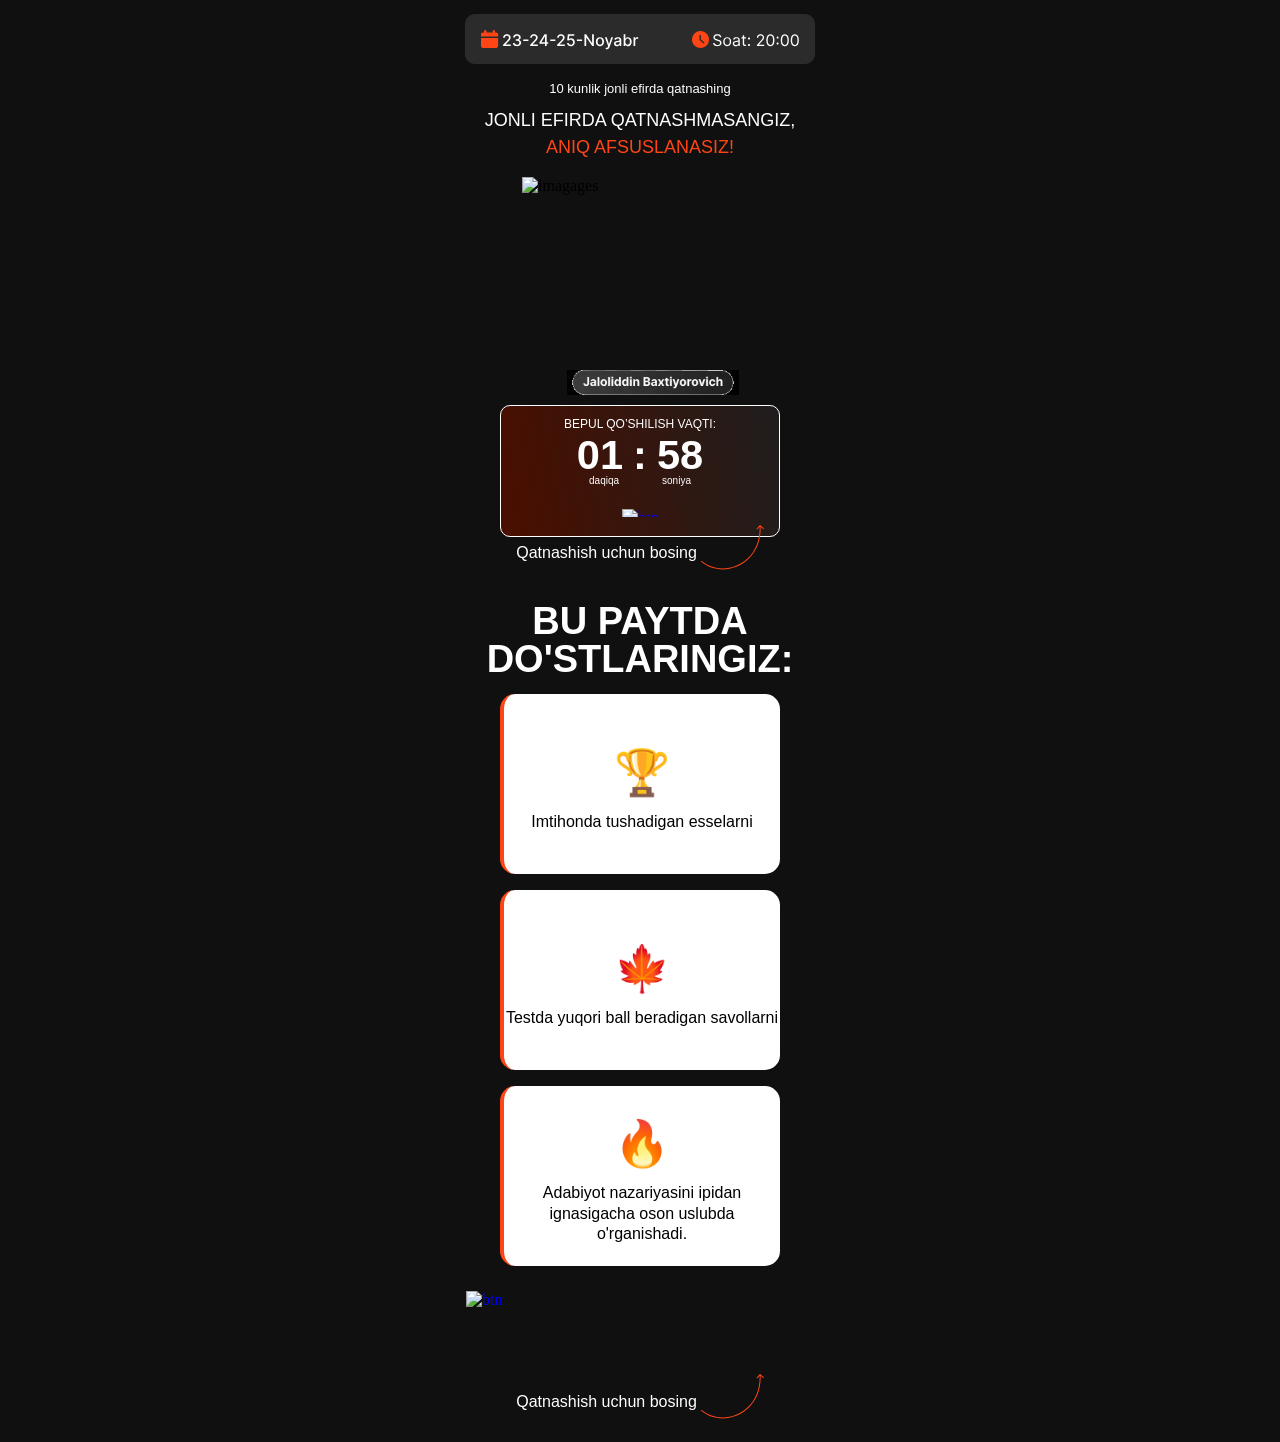
==== commit aa53270a: "push" ====
--- a/index.html
+++ b/index.html
@@ -1 +1,315 @@
-<!DOCTYPE html> <html lang="uz"> <head> <meta charset="UTF-8"> <meta name="viewport" content="width=device-width,initial-scale=1"> <title>Jaloliddin Meliyev</title> <style>*{margin:0;padding:0;box-sizing:border-box}body,html{overflow-x:hidden}body{background-color:#101010}.hero{padding-top:14px;padding-bottom:23px}.hero__container{max-width:390px;margin:0 auto;padding:0 10px;position:relative;display:flex;align-items:center;justify-items:center;display:flex;flex-direction:column}.hero__content{display:flex;align-items:center;justify-items:center}.hero__eyebrow{font-family:Inter,sans-serif;font-weight:400;font-size:13px;margin-top:17px;color:#fff;line-height:130%;text-align:center;margin-bottom:9px}.hero__title{font-family:"Green Hill Sans",sans-serif;font-weight:400;font-size:clamp(17px, 5.2vw, 18px);color:#fff;line-height:150%;text-align:center;text-transform:uppercase;margin-bottom:16px}.hero__title-accent{color:#ff4515}.hero__name{margin-top:-40px;margin-left:25px}.hero__timer{background:linear-gradient(258.63deg,#1e1e1e -1.77%,#490f00 94.96%);max-width:280px;border-radius:10px;border:.5px solid #fff;margin-top:10px;padding:12px 0 50px 0;width:100%;display:flex;align-items:center;justify-content:center;flex-direction:column}.hero__countdown-title{font-family:Inter,sans-serif;color:#fff;margin-bottom:4px;font-weight:300;font-size:12px;line-height:100%;letter-spacing:2%;text-align:center;text-transform:uppercase}.hero__countdown-number{font-family:Herokid,sans-serif;font-weight:600;font-size:41.56px;line-height:100%;letter-spacing:2%;text-align:center;text-transform:uppercase;color:#fff;margin-bottom:1px}.hero__countdown-value{display:flex;align-items:center;gap:43px}.hero__countdown{display:flex;gap:10px}.hero__countdown-unit{color:#fff;font-family:Inter,sans-serif;font-weight:300;font-size:10px;line-height:100%;text-align:center}.hero__button{border:none;margin-top:-28px;background-color:transparent}.hero__button img{height:auto;max-width:348px;width:100%}.hero__buttons{border:none;background-color:transparent}.hero__buttons img{height:auto;max-width:348px;width:100%}.hero__hint{display:flex;align-items:center;justify-content:center;gap:4px;margin-top:18px}.hero__hint svg{margin-top:-10px}.hero__hint-text{color:#fff;font-family:Inter,sans-serif;font-weight:400;font-size:16px;line-height:100%}.hero__benefits{padding-top:32px}.hero__benefits-title{font-family:Herokid,sans-serif;color:#fff;text-align:center;margin-bottom:16px;font-weight:600;font-size:38px;line-height:100%;letter-spacing:1%;text-transform:uppercase}.hero__benefits-list{display:flex;flex-direction:column;gap:16px;justify-content:center;align-items:center;margin-bottom:25px}.hero__benefits-item{display:flex;background-color:#fff;border-left:4.5px solid #ff4515;border-radius:15px;max-width:280px;width:100%;height:180px;padding:29px 0 21px 0;flex-direction:column;align-items:center;justify-content:center}.hero__benefits-icon{font-family:Inter,sans-serif;font-weight:400;font-size:45px;line-height:130%;text-align:center;margin-bottom:9px}.hero__benefits-text{font-family:Inter,sans-serif;font-weight:400;font-size:16px;line-height:130%;text-align:center}</style> <script>!function(e,t,n,c,o,a,f){e.fbq||(o=e.fbq=function(){o.callMethod?o.callMethod.apply(o,arguments):o.queue.push(arguments)},e._fbq||(e._fbq=o),o.push=o,o.loaded=!0,o.version="2.0",o.queue=[],(a=t.createElement(n)).async=!0,a.src="https://connect.facebook.net/en_US/fbevents.js",(f=t.getElementsByTagName(n)[0]).parentNode.insertBefore(a,f))}(window,document,"script"),fbq("init","1134192138998438"),fbq("track","PageView")</script> <noscript><img height="1" width="1" style="display:none" src="https://www.facebook.com/tr?id=1134192138998438&ev=PageView&noscript=1"></noscript> <link rel="preload" as="style" href="./css/main.css" onload='this.onload=null,this.rel="stylesheet"'> <noscript> <link rel="stylesheet" href="./css/main.css"> </noscript> </head> <body> <section class="hero"> <div class="hero__container"> <div class="hero__content"> <svg style="max-width:350px;width:100%" width="350" height="50" viewBox="0 0 350 50" fill="none" xmlns="http://www.w3.org/2000/svg"> <path d="M0 10C0 4.47715 4.47715 0 10 0H340C345.523 0 350 4.47715 350 10V40C350 45.5228 345.523 50 340 50H10C4.47715 50 0 45.5228 0 40V10Z" fill="#2B2B2B"/> <path d="M21.5 17.2857C21.5 16.5756 20.9528 16 20.2778 16C19.6028 16 19.0556 16.5756 19.0556 17.2857V18.5714H17.8333C16.8208 18.5714 16 19.4349 16 20.5V22.4286H33.1111V20.5C33.1111 19.4349 32.2903 18.5714 31.2778 18.5714H30.0557V17.2857C30.0557 16.5756 29.5085 16 28.8335 16C28.1584 16 27.6112 16.5756 27.6112 17.2857V18.5714H21.5V17.2857ZM33.1111 24.0357H16V32.0714C16 33.1365 16.8208 34 17.8333 34H31.2778C32.2903 34 33.1111 33.1365 33.1111 32.0714V24.0357Z" fill-rule="evenodd" clip-rule="evenodd" fill="#FD4515"/> <path d="M38.1193 32V30.7273L42.0568 26.6477C42.4773 26.2045 42.8239 25.8163 43.0966 25.483C43.3731 25.1458 43.5795 24.8258 43.7159 24.5227C43.8523 24.2197 43.9205 23.8977 43.9205 23.5568C43.9205 23.1705 43.8295 22.8371 43.6477 22.5568C43.4659 22.2727 43.2178 22.0549 42.9034 21.9034C42.589 21.7481 42.2348 21.6705 41.8409 21.6705C41.4242 21.6705 41.0606 21.7557 40.75 21.9261C40.4394 22.0966 40.2008 22.3371 40.0341 22.6477C39.8674 22.9583 39.7841 23.322 39.7841 23.7386H38.108C38.108 23.0303 38.2708 22.411 38.5966 21.8807C38.9223 21.3504 39.3693 20.9394 39.9375 20.6477C40.5057 20.3523 41.1515 20.2045 41.875 20.2045C42.6061 20.2045 43.25 20.3504 43.8068 20.642C44.3674 20.9299 44.8049 21.3239 45.1193 21.8239C45.4337 22.3201 45.5909 22.8807 45.5909 23.5057C45.5909 23.9375 45.5095 24.3598 45.3466 24.7727C45.1875 25.1856 44.9091 25.6458 44.5114 26.1534C44.1136 26.6572 43.5606 27.2689 42.8523 27.9886L40.5398 30.4091V30.4943H45.7784V32H38.1193ZM51.983 32.1591C51.2027 32.1591 50.5057 32.0246 49.892 31.7557C49.2822 31.4867 48.7992 31.1136 48.4432 30.6364C48.0909 30.1553 47.9015 29.5985 47.875 28.9659H49.6591C49.6818 29.3106 49.7973 29.6098 50.0057 29.8636C50.2178 30.1136 50.4943 30.3068 50.8352 30.4432C51.1761 30.5795 51.5549 30.6477 51.9716 30.6477C52.4299 30.6477 52.8352 30.5682 53.1875 30.4091C53.5436 30.25 53.822 30.0284 54.0227 29.7443C54.2235 29.4564 54.3239 29.125 54.3239 28.75C54.3239 28.3598 54.2235 28.017 54.0227 27.7216C53.8258 27.4223 53.536 27.1875 53.1534 27.017C52.7746 26.8466 52.3163 26.7614 51.7784 26.7614H50.7955V25.3295H51.7784C52.2102 25.3295 52.589 25.2519 52.9148 25.0966C53.2443 24.9413 53.5019 24.7254 53.6875 24.4489C53.8731 24.1686 53.9659 23.8409 53.9659 23.4659C53.9659 23.1061 53.8845 22.7936 53.7216 22.5284C53.5625 22.2595 53.3352 22.0492 53.0398 21.8977C52.7481 21.7462 52.4034 21.6705 52.0057 21.6705C51.6269 21.6705 51.2727 21.7405 50.9432 21.8807C50.6174 22.017 50.3523 22.214 50.1477 22.4716C49.9432 22.7254 49.8333 23.0303 49.8182 23.3864H48.1193C48.1383 22.7576 48.3239 22.2045 48.6761 21.7273C49.0322 21.25 49.5019 20.8769 50.0852 20.608C50.6686 20.339 51.3163 20.2045 52.0284 20.2045C52.7746 20.2045 53.4186 20.3504 53.9602 20.642C54.5057 20.9299 54.9261 21.3144 55.2216 21.7955C55.5208 22.2765 55.6686 22.803 55.6648 23.375C55.6686 24.0265 55.4867 24.5795 55.1193 25.0341C54.7557 25.4886 54.2708 25.7936 53.6648 25.9489V26.0398C54.4375 26.1572 55.036 26.464 55.4602 26.9602C55.8883 27.4564 56.1004 28.072 56.0966 28.8068C56.1004 29.447 55.9223 30.0208 55.5625 30.5284C55.2064 31.036 54.7197 31.4356 54.1023 31.7273C53.4848 32.0152 52.7784 32.1591 51.983 32.1591ZM63.4091 25.4432V26.9205H58.25V25.4432H63.4091ZM65.1818 32V30.7273L69.1193 26.6477C69.5398 26.2045 69.8864 25.8163 70.1591 25.483C70.4356 25.1458 70.642 24.8258 70.7784 24.5227C70.9148 24.2197 70.983 23.8977 70.983 23.5568C70.983 23.1705 70.892 22.8371 70.7102 22.5568C70.5284 22.2727 70.2803 22.0549 69.9659 21.9034C69.6515 21.7481 69.2973 21.6705 68.9034 21.6705C68.4867 21.6705 68.1231 21.7557 67.8125 21.9261C67.5019 22.0966 67.2633 22.3371 67.0966 22.6477C66.9299 22.9583 66.8466 23.322 66.8466 23.7386H65.1705C65.1705 23.0303 65.3333 22.411 65.6591 21.8807C65.9848 21.3504 66.4318 20.9394 67 20.6477C67.5682 20.3523 68.214 20.2045 68.9375 20.2045C69.6686 20.2045 70.3125 20.3504 70.8693 20.642C71.4299 20.9299 71.8674 21.3239 72.1818 21.8239C72.4962 22.3201 72.6534 22.8807 72.6534 23.5057C72.6534 23.9375 72.572 24.3598 72.4091 24.7727C72.25 25.1856 71.9716 25.6458 71.5739 26.1534C71.1761 26.6572 70.6231 27.2689 69.9148 27.9886L67.6023 30.4091V30.4943H72.8409V32H65.1818ZM74.5 29.7273V28.3068L79.5284 20.3636H80.6477V22.4545H79.9375L76.3409 28.1477V28.2386H83.233V29.7273H74.5ZM80.017 32V29.2955L80.0284 28.6477V20.3636H81.6932V32H80.017ZM90.3778 25.4432V26.9205H85.2188V25.4432H90.3778ZM92.1506 32V30.7273L96.0881 26.6477C96.5085 26.2045 96.8551 25.8163 97.1278 25.483C97.4044 25.1458 97.6108 24.8258 97.7472 24.5227C97.8835 24.2197 97.9517 23.8977 97.9517 23.5568C97.9517 23.1705 97.8608 22.8371 97.679 22.5568C97.4972 22.2727 97.2491 22.0549 96.9347 21.9034C96.6203 21.7481 96.2661 21.6705 95.8722 21.6705C95.4555 21.6705 95.0919 21.7557 94.7812 21.9261C94.4706 22.0966 94.232 22.3371 94.0653 22.6477C93.8987 22.9583 93.8153 23.322 93.8153 23.7386H92.1392C92.1392 23.0303 92.3021 22.411 92.6278 21.8807C92.9536 21.3504 93.4006 20.9394 93.9688 20.6477C94.5369 20.3523 95.1828 20.2045 95.9062 20.2045C96.6373 20.2045 97.2812 20.3504 97.8381 20.642C98.3987 20.9299 98.8362 21.3239 99.1506 21.8239C99.465 22.3201 99.6222 22.8807 99.6222 23.5057C99.6222 23.9375 99.5407 24.3598 99.3778 24.7727C99.2188 25.1856 98.9403 25.6458 98.5426 26.1534C98.1449 26.6572 97.5919 27.2689 96.8835 27.9886L94.571 30.4091V30.4943H99.8097V32H92.1506ZM105.804 32.1591C105.092 32.1591 104.452 32.0227 103.884 31.75C103.319 31.4735 102.868 31.0947 102.531 30.6136C102.194 30.1326 102.014 29.5833 101.991 28.9659H103.696C103.738 29.4659 103.959 29.8769 104.361 30.1989C104.762 30.5208 105.243 30.6818 105.804 30.6818C106.251 30.6818 106.647 30.5795 106.991 30.375C107.34 30.1667 107.613 29.8807 107.81 29.517C108.01 29.1534 108.111 28.7386 108.111 28.2727C108.111 27.7992 108.009 27.3769 107.804 27.0057C107.599 26.6345 107.317 26.3428 106.957 26.1307C106.601 25.9186 106.192 25.8106 105.73 25.8068C105.378 25.8068 105.024 25.8674 104.668 25.9886C104.312 26.1098 104.024 26.2689 103.804 26.4659L102.196 26.2273L102.849 20.3636H109.247V21.8693H104.31L103.94 25.125H104.009C104.236 24.9053 104.537 24.7216 104.912 24.5739C105.291 24.4261 105.696 24.3523 106.128 24.3523C106.836 24.3523 107.467 24.5208 108.02 24.858C108.577 25.1951 109.014 25.6553 109.332 26.2386C109.654 26.8182 109.813 27.4848 109.81 28.2386C109.813 28.9924 109.643 29.6648 109.298 30.2557C108.957 30.8466 108.484 31.3125 107.878 31.6534C107.276 31.9905 106.584 32.1591 105.804 32.1591ZM117.05 25.4432V26.9205H111.891V25.4432H117.05ZM125.797 23.4205C125.736 22.8826 125.486 22.4659 125.047 22.1705C124.607 21.8712 124.054 21.7216 123.388 21.7216C122.911 21.7216 122.498 21.7973 122.149 21.9489C121.801 22.0966 121.53 22.3011 121.337 22.5625C121.147 22.8201 121.053 23.1136 121.053 23.4432C121.053 23.7197 121.117 23.9583 121.246 24.1591C121.378 24.3598 121.551 24.5284 121.763 24.6648C121.979 24.7973 122.21 24.9091 122.456 25C122.702 25.0871 122.939 25.1591 123.166 25.2159L124.303 25.5114C124.674 25.6023 125.054 25.7254 125.445 25.8807C125.835 26.036 126.196 26.2405 126.53 26.4943C126.863 26.7481 127.132 27.0625 127.337 27.4375C127.545 27.8125 127.649 28.2614 127.649 28.7841C127.649 29.4432 127.479 30.0284 127.138 30.5398C126.801 31.0511 126.31 31.4545 125.666 31.75C125.026 32.0455 124.251 32.1932 123.342 32.1932C122.471 32.1932 121.717 32.0549 121.081 31.7784C120.445 31.5019 119.946 31.1098 119.587 30.6023C119.227 30.0909 119.028 29.4848 118.99 28.7841H120.751C120.786 29.2045 120.922 29.5549 121.161 29.8352C121.403 30.1117 121.712 30.3182 122.087 30.4545C122.465 30.5871 122.88 30.6534 123.331 30.6534C123.827 30.6534 124.268 30.5758 124.655 30.4205C125.045 30.2614 125.352 30.0417 125.575 29.7614C125.799 29.4773 125.911 29.1458 125.911 28.767C125.911 28.4223 125.812 28.1402 125.615 27.9205C125.422 27.7008 125.159 27.5189 124.825 27.375C124.496 27.2311 124.123 27.1042 123.706 26.9943L122.331 26.6193C121.399 26.3655 120.661 25.9924 120.115 25.5C119.573 25.0076 119.303 24.3561 119.303 23.5455C119.303 22.875 119.484 22.2898 119.848 21.7898C120.212 21.2898 120.704 20.9015 121.325 20.625C121.946 20.3447 122.647 20.2045 123.428 20.2045C124.215 20.2045 124.911 20.3428 125.513 20.6193C126.119 20.8958 126.596 21.2765 126.945 21.7614C127.293 22.2424 127.475 22.7955 127.49 23.4205H125.797ZM133.372 32.1761C132.512 32.1761 131.772 31.9924 131.151 31.625C130.533 31.2538 130.056 30.733 129.719 30.0625C129.385 29.3883 129.219 28.5985 129.219 27.6932C129.219 26.7992 129.385 26.0114 129.719 25.3295C130.056 24.6477 130.526 24.1155 131.128 23.733C131.734 23.3504 132.442 23.1591 133.253 23.1591C133.745 23.1591 134.223 23.2405 134.685 23.4034C135.147 23.5663 135.562 23.822 135.929 24.1705C136.296 24.5189 136.586 24.9716 136.798 25.5284C137.01 26.0814 137.116 26.7538 137.116 27.5455V28.1477H130.179V26.875H135.452C135.452 26.428 135.361 26.0322 135.179 25.6875C134.997 25.339 134.741 25.0644 134.412 24.8636C134.086 24.6629 133.704 24.5625 133.264 24.5625C132.787 24.5625 132.37 24.6799 132.014 24.9148C131.662 25.1458 131.389 25.4489 131.196 25.8239C131.007 26.1951 130.912 26.5985 130.912 27.0341V28.0284C130.912 28.6117 131.014 29.108 131.219 29.517C131.427 29.9261 131.717 30.2386 132.088 30.4545C132.459 30.6667 132.893 30.7727 133.389 30.7727C133.711 30.7727 134.005 30.7273 134.27 30.6364C134.535 30.5417 134.764 30.4015 134.957 30.2159C135.151 30.0303 135.298 29.8011 135.401 29.5284L137.009 29.8182C136.88 30.2917 136.649 30.7064 136.315 31.0625C135.986 31.4148 135.571 31.6894 135.071 31.8864C134.575 32.0795 134.009 32.1761 133.372 32.1761ZM140.7 26.8182V32H139.001V23.2727H140.632V24.6932H140.74C140.941 24.2311 141.255 23.8598 141.683 23.5795C142.115 23.2992 142.659 23.1591 143.314 23.1591C143.909 23.1591 144.429 23.2841 144.876 23.5341C145.323 23.7803 145.67 24.1477 145.916 24.6364C146.162 25.125 146.286 25.7292 146.286 26.4489V32H144.587V26.6534C144.587 26.0208 144.422 25.5265 144.092 25.1705C143.763 24.8106 143.31 24.6307 142.734 24.6307C142.34 24.6307 141.99 24.7159 141.683 24.8864C141.38 25.0568 141.14 25.3068 140.962 25.6364C140.787 25.9621 140.7 26.3561 140.7 26.8182ZM152.638 23.2727V24.6364H147.871V23.2727H152.638ZM149.149 21.1818H150.848V29.4375C150.848 29.767 150.897 30.0152 150.996 30.1818C151.094 30.3447 151.221 30.4564 151.376 30.517C151.536 30.5739 151.708 30.6023 151.893 30.6023C152.03 30.6023 152.149 30.5928 152.251 30.5739C152.354 30.5549 152.433 30.5398 152.49 30.5284L152.797 31.9318C152.698 31.9697 152.558 32.0076 152.376 32.0455C152.195 32.0871 151.967 32.1098 151.695 32.1136C151.248 32.1212 150.831 32.0417 150.445 31.875C150.058 31.7083 149.746 31.4508 149.507 31.1023C149.268 30.7538 149.149 30.3163 149.149 29.7898V21.1818ZM157.057 32.1932C156.504 32.1932 156.004 32.0909 155.557 31.8864C155.11 31.678 154.756 31.3769 154.494 30.983C154.237 30.589 154.108 30.1061 154.108 29.5341C154.108 29.0417 154.203 28.6364 154.392 28.3182C154.581 28 154.837 27.7481 155.159 27.5625C155.481 27.3769 155.841 27.2367 156.239 27.142C156.636 27.0473 157.042 26.9754 157.455 26.9261C157.977 26.8655 158.402 26.8163 158.727 26.7784C159.053 26.7367 159.29 26.6705 159.438 26.5795C159.585 26.4886 159.659 26.3409 159.659 26.1364V26.0966C159.659 25.6004 159.519 25.2159 159.239 24.9432C158.962 24.6705 158.549 24.5341 158 24.5341C157.428 24.5341 156.977 24.661 156.648 24.9148C156.322 25.1648 156.097 25.4432 155.972 25.75L154.375 25.3864C154.564 24.8561 154.841 24.428 155.205 24.1023C155.572 23.7727 155.994 23.5341 156.472 23.3864C156.949 23.2348 157.451 23.1591 157.977 23.1591C158.326 23.1591 158.695 23.2008 159.085 23.2841C159.479 23.3636 159.847 23.5114 160.188 23.7273C160.532 23.9432 160.814 24.2519 161.034 24.6534C161.254 25.0511 161.364 25.5682 161.364 26.2045V32H159.705V30.8068H159.636C159.527 31.0265 159.362 31.2424 159.142 31.4545C158.922 31.6667 158.64 31.8428 158.295 31.983C157.951 32.1231 157.538 32.1932 157.057 32.1932ZM157.426 30.8295C157.896 30.8295 158.297 30.7367 158.631 30.5511C158.968 30.3655 159.223 30.1231 159.398 29.8239C159.576 29.5208 159.665 29.197 159.665 28.8523V27.7273C159.604 27.7879 159.487 27.8447 159.312 27.8977C159.142 27.947 158.947 27.9905 158.727 28.0284C158.508 28.0625 158.294 28.0947 158.085 28.125C157.877 28.1515 157.703 28.1742 157.562 28.1932C157.233 28.2348 156.932 28.3049 156.659 28.4034C156.39 28.5019 156.174 28.6439 156.011 28.8295C155.852 29.0114 155.773 29.2538 155.773 29.5568C155.773 29.9773 155.928 30.2955 156.239 30.5114C156.549 30.7235 156.945 30.8295 157.426 30.8295ZM163.763 32V20.3636H165.462V24.6875H165.564C165.662 24.5057 165.804 24.2955 165.99 24.0568C166.176 23.8182 166.433 23.6098 166.763 23.4318C167.092 23.25 167.528 23.1591 168.07 23.1591C168.774 23.1591 169.403 23.3371 169.956 23.6932C170.509 24.0492 170.943 24.5625 171.257 25.233C171.575 25.9034 171.734 26.7102 171.734 27.6534C171.734 28.5966 171.577 29.4053 171.263 30.0795C170.948 30.75 170.517 31.267 169.967 31.6307C169.418 31.9905 168.791 32.1705 168.087 32.1705C167.556 32.1705 167.123 32.0814 166.786 31.9034C166.452 31.7254 166.191 31.517 166.001 31.2784C165.812 31.0398 165.666 30.8277 165.564 30.642H165.422V32H163.763ZM165.428 27.6364C165.428 28.25 165.517 28.7879 165.695 29.25C165.873 29.7121 166.13 30.0739 166.467 30.3352C166.804 30.5928 167.217 30.7216 167.706 30.7216C168.214 30.7216 168.638 30.5871 168.979 30.3182C169.32 30.0455 169.577 29.6761 169.751 29.2102C169.929 28.7443 170.018 28.2197 170.018 27.6364C170.018 27.0606 169.931 26.5436 169.757 26.0852C169.587 25.6269 169.329 25.2652 168.984 25C168.643 24.7348 168.217 24.6023 167.706 24.6023C167.214 24.6023 166.797 24.7292 166.456 24.983C166.119 25.2367 165.863 25.5909 165.689 26.0455C165.515 26.5 165.428 27.0303 165.428 27.6364ZM173.642 32V23.2727H175.284V24.6591H175.375C175.534 24.1894 175.814 23.8201 176.216 23.5511C176.621 23.2784 177.08 23.142 177.591 23.142C177.697 23.142 177.822 23.1458 177.966 23.1534C178.114 23.161 178.229 23.1705 178.312 23.1818V24.8068C178.244 24.7879 178.123 24.767 177.949 24.7443C177.775 24.7178 177.6 24.7045 177.426 24.7045C177.025 24.7045 176.667 24.7898 176.352 24.9602C176.042 25.1269 175.795 25.3598 175.614 25.6591C175.432 25.9545 175.341 26.2917 175.341 26.6705V32H173.642Z" fill="white"/> <path d="M235.5 17C233.819 17 232.175 17.4985 230.778 18.4325C229.38 19.3665 228.29 20.694 227.647 22.2472C227.004 23.8004 226.835 25.5094 227.163 27.1583C227.491 28.8071 228.301 30.3217 229.49 31.5104C230.678 32.6992 232.193 33.5087 233.842 33.8367C235.491 34.1646 237.2 33.9963 238.753 33.353C240.306 32.7096 241.634 31.6202 242.567 30.2223C243.501 28.8245 244 27.1811 244 25.5C244 23.2457 243.104 21.0837 241.51 19.4896C239.916 17.8955 237.754 17 235.5 17ZM239.183 29.1975C239.12 29.2667 239.044 29.3228 238.959 29.3625C238.875 29.4021 238.783 29.4246 238.689 29.4285C238.596 29.4325 238.502 29.4179 238.415 29.3855C238.327 29.3531 238.246 29.3037 238.178 29.24L234.636 26.0242C234.569 25.9549 234.517 25.8727 234.483 25.7825C234.449 25.6924 234.433 25.5963 234.438 25.5V21.6042C234.438 21.4163 234.512 21.2361 234.645 21.1033C234.778 20.9705 234.958 20.8958 235.146 20.8958C235.334 20.8958 235.514 20.9705 235.647 21.1033C235.78 21.2361 235.854 21.4163 235.854 21.6042V25.1883L239.134 28.1987C239.272 28.3248 239.356 28.5007 239.365 28.6879C239.374 28.8751 239.309 29.0583 239.183 29.1975Z" fill="#FD4515"/> <path d="M254.984 23.2727C254.915 22.697 254.639 22.25 254.154 21.9318C253.669 21.6136 253.075 21.4545 252.37 21.4545C251.855 21.4545 251.404 21.5379 251.018 21.7045C250.635 21.8712 250.336 22.1004 250.12 22.392C249.908 22.6837 249.802 23.0152 249.802 23.3864C249.802 23.697 249.876 23.964 250.023 24.1875C250.175 24.4072 250.368 24.5909 250.603 24.7386C250.838 24.8826 251.084 25.0019 251.342 25.0966C251.599 25.1875 251.836 25.2614 252.052 25.3182L253.234 25.6364C253.537 25.7159 253.874 25.8258 254.245 25.9659C254.62 26.1061 254.978 26.2973 255.319 26.5398C255.664 26.7784 255.948 27.0852 256.171 27.4602C256.395 27.8352 256.506 28.2955 256.506 28.8409C256.506 29.4697 256.342 30.0379 256.012 30.5455C255.686 31.053 255.209 31.4564 254.58 31.7557C253.955 32.0549 253.196 32.2045 252.302 32.2045C251.469 32.2045 250.747 32.0701 250.137 31.8011C249.531 31.5322 249.054 31.1572 248.705 30.6761C248.361 30.1951 248.165 29.6364 248.12 29H249.575C249.612 29.4394 249.76 29.803 250.018 30.0909C250.279 30.375 250.609 30.5871 251.006 30.7273C251.408 30.8636 251.84 30.9318 252.302 30.9318C252.84 30.9318 253.323 30.8447 253.751 30.6705C254.179 30.4924 254.518 30.2462 254.768 29.9318C255.018 29.6136 255.143 29.2424 255.143 28.8182C255.143 28.4318 255.035 28.1174 254.819 27.875C254.603 27.6326 254.319 27.4356 253.967 27.2841C253.614 27.1326 253.234 27 252.825 26.8864L251.393 26.4773C250.484 26.2159 249.764 25.8428 249.234 25.358C248.703 24.8731 248.438 24.2386 248.438 23.4545C248.438 22.803 248.614 22.2348 248.967 21.75C249.323 21.2614 249.8 20.8826 250.398 20.6136C251.001 20.3409 251.673 20.2045 252.415 20.2045C253.165 20.2045 253.832 20.339 254.415 20.608C254.999 20.8731 255.461 21.2367 255.802 21.6989C256.147 22.161 256.328 22.6856 256.347 23.2727H254.984ZM262.187 32.1818C261.399 32.1818 260.708 31.9943 260.113 31.6193C259.522 31.2443 259.06 30.7197 258.727 30.0455C258.397 29.3712 258.232 28.5833 258.232 27.6818C258.232 26.7727 258.397 25.9792 258.727 25.3011C259.06 24.6231 259.522 24.0966 260.113 23.7216C260.708 23.3466 261.399 23.1591 262.187 23.1591C262.975 23.1591 263.664 23.3466 264.255 23.7216C264.85 24.0966 265.312 24.6231 265.641 25.3011C265.975 25.9792 266.141 26.7727 266.141 27.6818C266.141 28.5833 265.975 29.3712 265.641 30.0455C265.312 30.7197 264.85 31.2443 264.255 31.6193C263.664 31.9943 262.975 32.1818 262.187 32.1818ZM262.187 30.9773C262.785 30.9773 263.278 30.8239 263.664 30.517C264.05 30.2102 264.336 29.8068 264.522 29.3068C264.708 28.8068 264.8 28.2652 264.8 27.6818C264.8 27.0985 264.708 26.5549 264.522 26.0511C264.336 25.5473 264.05 25.1402 263.664 24.8295C263.278 24.5189 262.785 24.3636 262.187 24.3636C261.588 24.3636 261.096 24.5189 260.71 24.8295C260.323 25.1402 260.037 25.5473 259.852 26.0511C259.666 26.5549 259.573 27.0985 259.573 27.6818C259.573 28.2652 259.666 28.8068 259.852 29.3068C260.037 29.8068 260.323 30.2102 260.71 30.517C261.096 30.8239 261.588 30.9773 262.187 30.9773ZM270.756 32.2045C270.203 32.2045 269.701 32.1004 269.251 31.892C268.8 31.6799 268.442 31.375 268.177 30.9773C267.912 30.5758 267.779 30.0909 267.779 29.5227C267.779 29.0227 267.878 28.6174 268.075 28.3068C268.272 27.9924 268.535 27.7462 268.864 27.5682C269.194 27.3902 269.558 27.2576 269.955 27.1705C270.357 27.0795 270.76 27.0076 271.165 26.9545C271.696 26.8864 272.126 26.8352 272.455 26.8011C272.789 26.7633 273.031 26.7008 273.183 26.6136C273.338 26.5265 273.415 26.375 273.415 26.1591V26.1136C273.415 25.553 273.262 25.1174 272.955 24.8068C272.652 24.4962 272.192 24.3409 271.575 24.3409C270.934 24.3409 270.433 24.4811 270.069 24.7614C269.705 25.0417 269.45 25.3409 269.302 25.6591L268.029 25.2045C268.256 24.6742 268.559 24.2614 268.938 23.9659C269.321 23.6667 269.737 23.4583 270.188 23.3409C270.643 23.2197 271.09 23.1591 271.529 23.1591C271.809 23.1591 272.131 23.1932 272.495 23.2614C272.862 23.3258 273.217 23.4602 273.558 23.6648C273.902 23.8693 274.188 24.178 274.415 24.5909C274.643 25.0038 274.756 25.5568 274.756 26.25V32H273.415V30.8182H273.347C273.256 31.0076 273.105 31.2102 272.893 31.4261C272.681 31.642 272.398 31.8258 272.046 31.9773C271.694 32.1288 271.264 32.2045 270.756 32.2045ZM270.961 31C271.491 31 271.938 30.8958 272.302 30.6875C272.669 30.4792 272.946 30.2102 273.131 29.8807C273.321 29.5511 273.415 29.2045 273.415 28.8409V27.6136C273.359 27.6818 273.234 27.7443 273.04 27.8011C272.851 27.8542 272.631 27.9015 272.381 27.9432C272.135 27.9811 271.895 28.0152 271.66 28.0455C271.429 28.072 271.241 28.0947 271.097 28.1136C270.749 28.1591 270.423 28.233 270.12 28.3352C269.821 28.4337 269.578 28.5833 269.393 28.7841C269.211 28.9811 269.12 29.25 269.12 29.5909C269.12 30.0568 269.292 30.4091 269.637 30.6477C269.986 30.8826 270.427 31 270.961 31ZM280.999 23.2727V24.4091H276.477V23.2727H280.999ZM277.795 21.1818H279.136V29.5C279.136 29.8788 279.191 30.1629 279.3 30.3523C279.414 30.5379 279.558 30.6629 279.732 30.7273C279.91 30.7879 280.098 30.8182 280.295 30.8182C280.442 30.8182 280.564 30.8106 280.658 30.7955C280.753 30.7765 280.829 30.7614 280.886 30.75L281.158 31.9545C281.067 31.9886 280.941 32.0227 280.778 32.0568C280.615 32.0947 280.408 32.1136 280.158 32.1136C279.78 32.1136 279.408 32.0322 279.045 31.8693C278.685 31.7064 278.386 31.4583 278.147 31.125C277.912 30.7917 277.795 30.3712 277.795 29.8636V21.1818ZM283.994 32.0909C283.713 32.0909 283.473 31.9905 283.272 31.7898C283.071 31.589 282.971 31.3485 282.971 31.0682C282.971 30.7879 283.071 30.5473 283.272 30.3466C283.473 30.1458 283.713 30.0455 283.994 30.0455C284.274 30.0455 284.514 30.1458 284.715 30.3466C284.916 30.5473 285.016 30.7879 285.016 31.0682C285.016 31.2538 284.969 31.4242 284.874 31.5795C284.783 31.7348 284.66 31.8598 284.505 31.9545C284.353 32.0455 284.183 32.0909 283.994 32.0909ZM283.994 25.6136C283.713 25.6136 283.473 25.5133 283.272 25.3125C283.071 25.1117 282.971 24.8712 282.971 24.5909C282.971 24.3106 283.071 24.0701 283.272 23.8693C283.473 23.6686 283.713 23.5682 283.994 23.5682C284.274 23.5682 284.514 23.6686 284.715 23.8693C284.916 24.0701 285.016 24.3106 285.016 24.5909C285.016 24.7765 284.969 24.947 284.874 25.1023C284.783 25.2576 284.66 25.3826 284.505 25.4773C284.353 25.5682 284.183 25.6136 283.994 25.6136ZM291.9 32V30.9773L295.741 26.7727C296.192 26.2803 296.563 25.8523 296.854 25.4886C297.146 25.1212 297.362 24.7765 297.502 24.4545C297.646 24.1288 297.718 23.7879 297.718 23.4318C297.718 23.0227 297.62 22.6686 297.423 22.3693C297.229 22.0701 296.964 21.839 296.627 21.6761C296.29 21.5133 295.911 21.4318 295.491 21.4318C295.044 21.4318 294.654 21.5246 294.32 21.7102C293.991 21.892 293.735 22.1477 293.553 22.4773C293.375 22.8068 293.286 23.1932 293.286 23.6364H291.945C291.945 22.9545 292.103 22.3561 292.417 21.8409C292.731 21.3258 293.159 20.9242 293.701 20.6364C294.246 20.3485 294.858 20.2045 295.536 20.2045C296.218 20.2045 296.822 20.3485 297.349 20.6364C297.875 20.9242 298.288 21.3125 298.587 21.8011C298.887 22.2898 299.036 22.8333 299.036 23.4318C299.036 23.8598 298.959 24.2784 298.803 24.6875C298.652 25.0928 298.387 25.5455 298.008 26.0455C297.633 26.5417 297.112 27.1477 296.445 27.8636L293.832 30.6591V30.75H299.241V32H291.9ZM305.383 32.1591C304.527 32.1591 303.798 31.9261 303.195 31.4602C302.593 30.9905 302.133 30.3106 301.815 29.4205C301.496 28.5265 301.337 27.447 301.337 26.1818C301.337 24.9242 301.496 23.8504 301.815 22.9602C302.137 22.0663 302.599 21.3845 303.201 20.9148C303.807 20.4413 304.534 20.2045 305.383 20.2045C306.231 20.2045 306.957 20.4413 307.559 20.9148C308.165 21.3845 308.627 22.0663 308.945 22.9602C309.267 23.8504 309.428 24.9242 309.428 26.1818C309.428 27.447 309.269 28.5265 308.951 29.4205C308.633 30.3106 308.173 30.9905 307.57 31.4602C306.968 31.9261 306.239 32.1591 305.383 32.1591ZM305.383 30.9091C306.231 30.9091 306.89 30.5 307.36 29.6818C307.83 28.8636 308.065 27.697 308.065 26.1818C308.065 25.1742 307.957 24.3163 307.741 23.608C307.529 22.8996 307.222 22.3598 306.82 21.9886C306.423 21.6174 305.943 21.4318 305.383 21.4318C304.542 21.4318 303.885 21.8466 303.411 22.6761C302.938 23.5019 302.701 24.6705 302.701 26.1818C302.701 27.1894 302.807 28.0455 303.019 28.75C303.231 29.4545 303.536 29.9905 303.934 30.358C304.335 30.7254 304.818 30.9091 305.383 30.9091ZM312.587 30.5114C312.307 30.5114 312.067 30.411 311.866 30.2102C311.665 30.0095 311.565 29.7689 311.565 29.4886C311.565 29.2083 311.665 28.9678 311.866 28.767C312.067 28.5663 312.307 28.4659 312.587 28.4659C312.868 28.4659 313.108 28.5663 313.309 28.767C313.51 28.9678 313.61 29.2083 313.61 29.4886C313.61 29.6742 313.563 29.8447 313.468 30C313.377 30.1553 313.254 30.2803 313.099 30.375C312.947 30.4659 312.777 30.5114 312.587 30.5114ZM312.587 24.625C312.307 24.625 312.067 24.5246 311.866 24.3239C311.665 24.1231 311.565 23.8826 311.565 23.6023C311.565 23.322 311.665 23.0814 311.866 22.8807C312.067 22.6799 312.307 22.5795 312.587 22.5795C312.868 22.5795 313.108 22.6799 313.309 22.8807C313.51 23.0814 313.61 23.322 313.61 23.6023C313.61 23.7879 313.563 23.9583 313.468 24.1136C313.377 24.2689 313.254 24.3939 313.099 24.4886C312.947 24.5795 312.777 24.625 312.587 24.625ZM319.789 32.1591C318.933 32.1591 318.204 31.9261 317.602 31.4602C316.999 30.9905 316.539 30.3106 316.221 29.4205C315.903 28.5265 315.744 27.447 315.744 26.1818C315.744 24.9242 315.903 23.8504 316.221 22.9602C316.543 22.0663 317.005 21.3845 317.607 20.9148C318.213 20.4413 318.941 20.2045 319.789 20.2045C320.638 20.2045 321.363 20.4413 321.965 20.9148C322.571 21.3845 323.033 22.0663 323.352 22.9602C323.674 23.8504 323.835 24.9242 323.835 26.1818C323.835 27.447 323.675 28.5265 323.357 29.4205C323.039 30.3106 322.579 30.9905 321.977 31.4602C321.374 31.9261 320.645 32.1591 319.789 32.1591ZM319.789 30.9091C320.638 30.9091 321.297 30.5 321.766 29.6818C322.236 28.8636 322.471 27.697 322.471 26.1818C322.471 25.1742 322.363 24.3163 322.147 23.608C321.935 22.8996 321.628 22.3598 321.227 21.9886C320.829 21.6174 320.35 21.4318 319.789 21.4318C318.948 21.4318 318.291 21.8466 317.817 22.6761C317.344 23.5019 317.107 24.6705 317.107 26.1818C317.107 27.1894 317.213 28.0455 317.425 28.75C317.638 29.4545 317.942 29.9905 318.34 30.358C318.742 30.7254 319.225 30.9091 319.789 30.9091ZM329.789 32.1591C328.933 32.1591 328.204 31.9261 327.602 31.4602C326.999 30.9905 326.539 30.3106 326.221 29.4205C325.903 28.5265 325.744 27.447 325.744 26.1818C325.744 24.9242 325.903 23.8504 326.221 22.9602C326.543 22.0663 327.005 21.3845 327.607 20.9148C328.213 20.4413 328.941 20.2045 329.789 20.2045C330.638 20.2045 331.363 20.4413 331.965 20.9148C332.571 21.3845 333.033 22.0663 333.352 22.9602C333.674 23.8504 333.835 24.9242 333.835 26.1818C333.835 27.447 333.675 28.5265 333.357 29.4205C333.039 30.3106 332.579 30.9905 331.977 31.4602C331.374 31.9261 330.645 32.1591 329.789 32.1591ZM329.789 30.9091C330.638 30.9091 331.297 30.5 331.766 29.6818C332.236 28.8636 332.471 27.697 332.471 26.1818C332.471 25.1742 332.363 24.3163 332.147 23.608C331.935 22.8996 331.628 22.3598 331.227 21.9886C330.829 21.6174 330.35 21.4318 329.789 21.4318C328.948 21.4318 328.291 21.8466 327.817 22.6761C327.344 23.5019 327.107 24.6705 327.107 26.1818C327.107 27.1894 327.213 28.0455 327.425 28.75C327.638 29.4545 327.942 29.9905 328.34 30.358C328.742 30.7254 329.225 30.9091 329.789 30.9091Z" fill="white"/> </svg> </div> <p class="hero__eyebrow"> 10 kunlik jonli efirda qatnashing</p> <h1 class="hero__title"> Jonli efirda qatnashmasangiz,<br> <span class="hero__title-accent">aniq afsuslanasiz!</span> </h1> <img class="hero__speaker" src="./images/speaker.avif" loading="lazy" decoding="async" width="236" height="233" alt="imagages"> <img class="hero__name" src="./images/name.avif" loading="lazy" decoding="async" width="172" height="25" alt="name"> <div class="hero__timer"> <p class="hero__countdown-title">bepul qo’shilish vaqti:</p> <div class="hero__countdown"> <span class="hero__countdown-number" id="countdownMinutes">01</span> <span class="hero__countdown-number" aria-hidden="true">:</span> <span class="hero__countdown-number" id="countdownSeconds">00</span> </div> <div class="hero__countdown-value"> <p class="hero__countdown-unit">daqiqa</p> <p class="hero__countdown-unit">soniya</p> </div> </div> <a href="https://t.me/+98rNaATV89NjYzI6" target="_blank" rel="noopener noreferrer" style="display:flex;text-decoration:none" class="hero__button registerBtn"> <img src="./images/btn.avif" loading="lazy" decoding="async" width="348" height="75" alt="btn"> </a> <div class="hero__hint"> <p class="hero__hint-text">Qatnashish uchun bosing</p> <svg width="63" height="45" viewBox="0 0 63 45" fill="none" xmlns="http://www.w3.org/2000/svg"> <path d="M0.179022 36.8403C-0.0327572 36.6631 -0.060779 36.3478 0.116433 36.136C0.293646 35.9242 0.608986 35.8962 0.820765 36.0734L0.499893 36.4568L0.179022 36.8403ZM0.499893 36.4568L0.820765 36.0734C21.477 53.3581 60.5439 39.5703 58.6048 0.524819L59.1042 0.500019L59.6036 0.475218C61.5843 40.3604 21.5283 54.7049 0.179022 36.8403L0.499893 36.4568ZM58.7335 0.164437C58.9189 -0.0402702 59.2351 -0.0559727 59.4398 0.129364L62.7757 3.1496C62.9804 3.33494 62.9961 3.65113 62.8107 3.85584C62.6254 4.06054 62.3092 4.07625 62.1045 3.89091L59.1393 1.20626L56.4546 4.17149C56.2693 4.3762 55.9531 4.3919 55.7484 4.20656C55.5437 4.02123 55.528 3.70504 55.7133 3.50033L58.7335 0.164437Z" fill="#FF4515"/> </svg> </div> <div class="hero__benefits"> <h2 class="hero__benefits-title">Bu paytda do&#39;stlaringiz:</h2> <ul class="hero__benefits-list"> <li class="hero__benefits-item"> <span class="hero__benefits-icon">🏆</span> <p class="hero__benefits-text">Imtihonda tushadigan esselarni</p> </li> <li class="hero__benefits-item"> <span class="hero__benefits-icon">🍁</span> <p class="hero__benefits-text">Testda yuqori ball beradigan savollarni</p> </li> <li class="hero__benefits-item"> <span class="hero__benefits-icon">🔥</span> <p class="hero__benefits-text">Adabiyot nazariyasini ipidan ignasigacha oson uslubda o&#39;rganishadi.</p> </li> </ul> <a href="https://t.me/+98rNaATV89NjYzI6" target="_blank" rel="noopener noreferrer" style="display:flex;text-decoration:none;align-items:center;justify-content:center" class="hero__buttons registerBtn"> <img src="./images/btn.avif" loading="lazy" decoding="async" width="348" height="75" alt="btn"> </a> <div class="hero__hint"> <p class="hero__hint-text">Qatnashish uchun bosing</p> <svg width="63" height="45" viewBox="0 0 63 45" fill="none" xmlns="http://www.w3.org/2000/svg"> <path d="M0.179022 36.8403C-0.0327572 36.6631 -0.060779 36.3478 0.116433 36.136C0.293646 35.9242 0.608986 35.8962 0.820765 36.0734L0.499893 36.4568L0.179022 36.8403ZM0.499893 36.4568L0.820765 36.0734C21.477 53.3581 60.5439 39.5703 58.6048 0.524819L59.1042 0.500019L59.6036 0.475218C61.5843 40.3604 21.5283 54.7049 0.179022 36.8403L0.499893 36.4568ZM58.7335 0.164437C58.9189 -0.0402702 59.2351 -0.0559727 59.4398 0.129364L62.7757 3.1496C62.9804 3.33494 62.9961 3.65113 62.8107 3.85584C62.6254 4.06054 62.3092 4.07625 62.1045 3.89091L59.1393 1.20626L56.4546 4.17149C56.2693 4.3762 55.9531 4.3919 55.7484 4.20656C55.5437 4.02123 55.528 3.70504 55.7133 3.50033L58.7335 0.164437Z" fill="#FF4515"/> </svg> </div> </div> </div> </section> <script defer>document.querySelectorAll(".registerBtn").forEach(function(e){e.addEventListener("click",function(t){t.preventDefault(),"function"==typeof fbq&&fbq("track","Purchase",{value:1e5,currency:"UZS"}),setTimeout(function(){window.location.href=e.href},300)})})</script> <script defer>(()=>{const t=document.getElementById("countdownMinutes"),n=document.getElementById("countdownSeconds");if(!t||!n)return;let e=119;const o=()=>{const o=Math.floor(e/60),d=e%60;t.textContent=String(o).padStart(2,"0"),n.textContent=String(d).padStart(2,"0")};o(),window.setInterval(()=>{0!==e&&(e-=1,o())},1e3)})()</script> </body> </html>+<!DOCTYPE html>
+<html lang="uz">
+
+<head>
+    <meta charset="UTF-8">
+    <meta name="viewport" content="width=device-width,initial-scale=1">
+    <title>Jaloliddin Meliyev</title>
+    <style>
+        * {
+            margin: 0;
+            padding: 0;
+            box-sizing: border-box
+        }
+
+        body,
+        html {
+            overflow-x: hidden
+        }
+
+        body {
+            background-color: #101010
+        }
+
+        .hero {
+            padding-top: 14px;
+            padding-bottom: 23px
+        }
+
+        .hero__container {
+            max-width: 390px;
+            margin: 0 auto;
+            padding: 0 10px;
+            position: relative;
+            display: flex;
+            align-items: center;
+            justify-items: center;
+            display: flex;
+            flex-direction: column
+        }
+
+        .hero__content {
+            display: flex;
+            align-items: center;
+            justify-items: center
+        }
+
+        .hero__eyebrow {
+            font-family: Inter, sans-serif;
+            font-weight: 400;
+            font-size: 13px;
+            margin-top: 17px;
+            color: #fff;
+            line-height: 130%;
+            text-align: center;
+            margin-bottom: 9px
+        }
+
+        .hero__title {
+            font-family: "Green Hill Sans", sans-serif;
+            font-weight: 400;
+            font-size: clamp(17px, 5.2vw, 18px);
+            color: #fff;
+            line-height: 150%;
+            text-align: center;
+            text-transform: uppercase;
+            margin-bottom: 16px
+        }
+
+        .hero__title-accent {
+            color: #ff4515
+        }
+
+        .hero__name {
+            margin-top: -40px;
+            margin-left: 25px
+        }
+
+        .hero__timer {
+            background: linear-gradient(258.63deg, #1e1e1e -1.77%, #490f00 94.96%);
+            max-width: 280px;
+            border-radius: 10px;
+            border: .5px solid #fff;
+            margin-top: 10px;
+            padding: 12px 0 50px 0;
+            width: 100%;
+            display: flex;
+            align-items: center;
+            justify-content: center;
+            flex-direction: column
+        }
+
+        .hero__countdown-title {
+            font-family: Inter, sans-serif;
+            color: #fff;
+            margin-bottom: 4px;
+            font-weight: 300;
+            font-size: 12px;
+            line-height: 100%;
+            letter-spacing: 2%;
+            text-align: center;
+            text-transform: uppercase
+        }
+
+        .hero__countdown-number {
+            font-family: Herokid, sans-serif;
+            font-weight: 600;
+            font-size: 41.56px;
+            line-height: 100%;
+            letter-spacing: 2%;
+            text-align: center;
+            text-transform: uppercase;
+            color: #fff;
+            margin-bottom: 1px
+        }
+
+        .hero__countdown-value {
+            display: flex;
+            align-items: center;
+            gap: 43px
+        }
+
+        .hero__countdown {
+            display: flex;
+            gap: 10px
+        }
+
+        .hero__countdown-unit {
+            color: #fff;
+            font-family: Inter, sans-serif;
+            font-weight: 300;
+            font-size: 10px;
+            line-height: 100%;
+            text-align: center
+        }
+
+        .hero__button {
+            border: none;
+            margin-top: -28px;
+            background-color: transparent
+        }
+
+        .hero__button img {
+            height: auto;
+            max-width: 348px;
+            width: 100%
+        }
+
+        .hero__buttons {
+            border: none;
+            background-color: transparent
+        }
+
+        .hero__buttons img {
+            height: auto;
+            max-width: 348px;
+            width: 100%
+        }
+
+        .hero__hint {
+            display: flex;
+            align-items: center;
+            justify-content: center;
+            gap: 4px;
+            margin-top: 18px
+        }
+
+        .hero__hint svg {
+            margin-top: -10px
+        }
+
+        .hero__hint-text {
+            color: #fff;
+            font-family: Inter, sans-serif;
+            font-weight: 400;
+            font-size: 16px;
+            line-height: 100%
+        }
+
+        .hero__benefits {
+            padding-top: 32px
+        }
+
+        .hero__benefits-title {
+            font-family: Herokid, sans-serif;
+            color: #fff;
+            text-align: center;
+            margin-bottom: 16px;
+            font-weight: 600;
+            font-size: 38px;
+            line-height: 100%;
+            letter-spacing: 1%;
+            text-transform: uppercase
+        }
+
+        .hero__benefits-list {
+            display: flex;
+            flex-direction: column;
+            gap: 16px;
+            justify-content: center;
+            align-items: center;
+            margin-bottom: 25px
+        }
+
+        .hero__benefits-item {
+            display: flex;
+            background-color: #fff;
+            border-left: 4.5px solid #ff4515;
+            border-radius: 15px;
+            max-width: 280px;
+            width: 100%;
+            height: 180px;
+            padding: 29px 0 21px 0;
+            flex-direction: column;
+            align-items: center;
+            justify-content: center
+        }
+
+        .hero__benefits-icon {
+            font-family: Inter, sans-serif;
+            font-weight: 400;
+            font-size: 45px;
+            line-height: 130%;
+            text-align: center;
+            margin-bottom: 9px
+        }
+
+        .hero__benefits-text {
+            font-family: Inter, sans-serif;
+            font-weight: 400;
+            font-size: 16px;
+            line-height: 130%;
+            text-align: center
+        }
+    </style>
+    <script>!function (e, t, n, c, o, a, f) { e.fbq || (o = e.fbq = function () { o.callMethod ? o.callMethod.apply(o, arguments) : o.queue.push(arguments) }, e._fbq || (e._fbq = o), o.push = o, o.loaded = !0, o.version = "2.0", o.queue = [], (a = t.createElement(n)).async = !0, a.src = "https://connect.facebook.net/en_US/fbevents.js", (f = t.getElementsByTagName(n)[0]).parentNode.insertBefore(a, f)) }(window, document, "script"), fbq("init", "1134192138998438"), fbq("track", "PageView")</script>
+    <noscript><img height="1" width="1" style="display:none"
+            src="https://www.facebook.com/tr?id=1134192138998438&ev=PageView&noscript=1"></noscript>
+    <link rel="preload" as="style" href="./css/main.css" onload='this.onload=null,this.rel="stylesheet"'> <noscript>
+        <link rel="stylesheet" href="./css/main.css">
+    </noscript>
+</head>
+
+<body>
+    <section class="hero">
+        <div class="hero__container">
+            <div class="hero__content">
+                <svg style="max-width:350px;width:100%" width="350" height="50" viewBox="0 0 350 50" fill="none" xmlns="http://www.w3.org/2000/svg">
+<path d="M0 10C0 4.47715 4.47715 0 10 0H340C345.523 0 350 4.47715 350 10V40C350 45.5228 345.523 50 340 50H10C4.47715 50 0 45.5228 0 40V10Z" fill="#2B2B2B"/>
+<path d="M21.5 17.2857C21.5 16.5756 20.9528 16 20.2778 16C19.6028 16 19.0556 16.5756 19.0556 17.2857V18.5714H17.8333C16.8208 18.5714 16 19.4349 16 20.5V22.4286H33.1111V20.5C33.1111 19.4349 32.2903 18.5714 31.2778 18.5714H30.0557V17.2857C30.0557 16.5756 29.5085 16 28.8335 16C28.1584 16 27.6112 16.5756 27.6112 17.2857V18.5714H21.5V17.2857ZM33.1111 24.0357H16V32.0714C16 33.1365 16.8208 34 17.8333 34H31.2778C32.2903 34 33.1111 33.1365 33.1111 32.0714V24.0357Z" fill-rule="evenodd" clip-rule="evenodd" fill="#FD4515"/>
+<path d="M38.1193 32V30.7273L42.0568 26.6477C42.4773 26.2045 42.8239 25.8163 43.0966 25.483C43.3731 25.1458 43.5795 24.8258 43.7159 24.5227C43.8523 24.2197 43.9205 23.8977 43.9205 23.5568C43.9205 23.1705 43.8295 22.8371 43.6477 22.5568C43.4659 22.2727 43.2178 22.0549 42.9034 21.9034C42.589 21.7481 42.2348 21.6705 41.8409 21.6705C41.4242 21.6705 41.0606 21.7557 40.75 21.9261C40.4394 22.0966 40.2008 22.3371 40.0341 22.6477C39.8674 22.9583 39.7841 23.322 39.7841 23.7386H38.108C38.108 23.0303 38.2708 22.411 38.5966 21.8807C38.9223 21.3504 39.3693 20.9394 39.9375 20.6477C40.5057 20.3523 41.1515 20.2045 41.875 20.2045C42.6061 20.2045 43.25 20.3504 43.8068 20.642C44.3674 20.9299 44.8049 21.3239 45.1193 21.8239C45.4337 22.3201 45.5909 22.8807 45.5909 23.5057C45.5909 23.9375 45.5095 24.3598 45.3466 24.7727C45.1875 25.1856 44.9091 25.6458 44.5114 26.1534C44.1136 26.6572 43.5606 27.2689 42.8523 27.9886L40.5398 30.4091V30.4943H45.7784V32H38.1193ZM51.983 32.1591C51.2027 32.1591 50.5057 32.0246 49.892 31.7557C49.2822 31.4867 48.7992 31.1136 48.4432 30.6364C48.0909 30.1553 47.9015 29.5985 47.875 28.9659H49.6591C49.6818 29.3106 49.7973 29.6098 50.0057 29.8636C50.2178 30.1136 50.4943 30.3068 50.8352 30.4432C51.1761 30.5795 51.5549 30.6477 51.9716 30.6477C52.4299 30.6477 52.8352 30.5682 53.1875 30.4091C53.5436 30.25 53.822 30.0284 54.0227 29.7443C54.2235 29.4564 54.3239 29.125 54.3239 28.75C54.3239 28.3598 54.2235 28.017 54.0227 27.7216C53.8258 27.4223 53.536 27.1875 53.1534 27.017C52.7746 26.8466 52.3163 26.7614 51.7784 26.7614H50.7955V25.3295H51.7784C52.2102 25.3295 52.589 25.2519 52.9148 25.0966C53.2443 24.9413 53.5019 24.7254 53.6875 24.4489C53.8731 24.1686 53.9659 23.8409 53.9659 23.4659C53.9659 23.1061 53.8845 22.7936 53.7216 22.5284C53.5625 22.2595 53.3352 22.0492 53.0398 21.8977C52.7481 21.7462 52.4034 21.6705 52.0057 21.6705C51.6269 21.6705 51.2727 21.7405 50.9432 21.8807C50.6174 22.017 50.3523 22.214 50.1477 22.4716C49.9432 22.7254 49.8333 23.0303 49.8182 23.3864H48.1193C48.1383 22.7576 48.3239 22.2045 48.6761 21.7273C49.0322 21.25 49.5019 20.8769 50.0852 20.608C50.6686 20.339 51.3163 20.2045 52.0284 20.2045C52.7746 20.2045 53.4186 20.3504 53.9602 20.642C54.5057 20.9299 54.9261 21.3144 55.2216 21.7955C55.5208 22.2765 55.6686 22.803 55.6648 23.375C55.6686 24.0265 55.4867 24.5795 55.1193 25.0341C54.7557 25.4886 54.2708 25.7936 53.6648 25.9489V26.0398C54.4375 26.1572 55.036 26.464 55.4602 26.9602C55.8883 27.4564 56.1004 28.072 56.0966 28.8068C56.1004 29.447 55.9223 30.0208 55.5625 30.5284C55.2064 31.036 54.7197 31.4356 54.1023 31.7273C53.4848 32.0152 52.7784 32.1591 51.983 32.1591ZM63.4091 25.4432V26.9205H58.25V25.4432H63.4091ZM65.1818 32V30.7273L69.1193 26.6477C69.5398 26.2045 69.8864 25.8163 70.1591 25.483C70.4356 25.1458 70.642 24.8258 70.7784 24.5227C70.9148 24.2197 70.983 23.8977 70.983 23.5568C70.983 23.1705 70.892 22.8371 70.7102 22.5568C70.5284 22.2727 70.2803 22.0549 69.9659 21.9034C69.6515 21.7481 69.2973 21.6705 68.9034 21.6705C68.4867 21.6705 68.1231 21.7557 67.8125 21.9261C67.5019 22.0966 67.2633 22.3371 67.0966 22.6477C66.9299 22.9583 66.8466 23.322 66.8466 23.7386H65.1705C65.1705 23.0303 65.3333 22.411 65.6591 21.8807C65.9848 21.3504 66.4318 20.9394 67 20.6477C67.5682 20.3523 68.214 20.2045 68.9375 20.2045C69.6686 20.2045 70.3125 20.3504 70.8693 20.642C71.4299 20.9299 71.8674 21.3239 72.1818 21.8239C72.4962 22.3201 72.6534 22.8807 72.6534 23.5057C72.6534 23.9375 72.572 24.3598 72.4091 24.7727C72.25 25.1856 71.9716 25.6458 71.5739 26.1534C71.1761 26.6572 70.6231 27.2689 69.9148 27.9886L67.6023 30.4091V30.4943H72.8409V32H65.1818ZM74.5 29.7273V28.3068L79.5284 20.3636H80.6477V22.4545H79.9375L76.3409 28.1477V28.2386H83.233V29.7273H74.5ZM80.017 32V29.2955L80.0284 28.6477V20.3636H81.6932V32H80.017ZM90.3778 25.4432V26.9205H85.2188V25.4432H90.3778ZM92.1506 32V30.7273L96.0881 26.6477C96.5085 26.2045 96.8551 25.8163 97.1278 25.483C97.4044 25.1458 97.6108 24.8258 97.7472 24.5227C97.8835 24.2197 97.9517 23.8977 97.9517 23.5568C97.9517 23.1705 97.8608 22.8371 97.679 22.5568C97.4972 22.2727 97.2491 22.0549 96.9347 21.9034C96.6203 21.7481 96.2661 21.6705 95.8722 21.6705C95.4555 21.6705 95.0919 21.7557 94.7812 21.9261C94.4706 22.0966 94.232 22.3371 94.0653 22.6477C93.8987 22.9583 93.8153 23.322 93.8153 23.7386H92.1392C92.1392 23.0303 92.3021 22.411 92.6278 21.8807C92.9536 21.3504 93.4006 20.9394 93.9688 20.6477C94.5369 20.3523 95.1828 20.2045 95.9062 20.2045C96.6373 20.2045 97.2812 20.3504 97.8381 20.642C98.3987 20.9299 98.8362 21.3239 99.1506 21.8239C99.465 22.3201 99.6222 22.8807 99.6222 23.5057C99.6222 23.9375 99.5407 24.3598 99.3778 24.7727C99.2188 25.1856 98.9403 25.6458 98.5426 26.1534C98.1449 26.6572 97.5919 27.2689 96.8835 27.9886L94.571 30.4091V30.4943H99.8097V32H92.1506ZM105.804 32.1591C105.092 32.1591 104.452 32.0227 103.884 31.75C103.319 31.4735 102.868 31.0947 102.531 30.6136C102.194 30.1326 102.014 29.5833 101.991 28.9659H103.696C103.738 29.4659 103.959 29.8769 104.361 30.1989C104.762 30.5208 105.243 30.6818 105.804 30.6818C106.251 30.6818 106.647 30.5795 106.991 30.375C107.34 30.1667 107.613 29.8807 107.81 29.517C108.01 29.1534 108.111 28.7386 108.111 28.2727C108.111 27.7992 108.009 27.3769 107.804 27.0057C107.599 26.6345 107.317 26.3428 106.957 26.1307C106.601 25.9186 106.192 25.8106 105.73 25.8068C105.378 25.8068 105.024 25.8674 104.668 25.9886C104.312 26.1098 104.024 26.2689 103.804 26.4659L102.196 26.2273L102.849 20.3636H109.247V21.8693H104.31L103.94 25.125H104.009C104.236 24.9053 104.537 24.7216 104.912 24.5739C105.291 24.4261 105.696 24.3523 106.128 24.3523C106.836 24.3523 107.467 24.5208 108.02 24.858C108.577 25.1951 109.014 25.6553 109.332 26.2386C109.654 26.8182 109.813 27.4848 109.81 28.2386C109.813 28.9924 109.643 29.6648 109.298 30.2557C108.957 30.8466 108.484 31.3125 107.878 31.6534C107.276 31.9905 106.584 32.1591 105.804 32.1591ZM117.05 25.4432V26.9205H111.891V25.4432H117.05ZM128.842 20.3636V32H127.229L121.314 23.4659H121.206V32H119.45V20.3636H121.075L126.996 28.9091H127.104V20.3636H128.842ZM134.943 32.1761C134.125 32.1761 133.411 31.9886 132.801 31.6136C132.191 31.2386 131.718 30.714 131.381 30.0398C131.044 29.3655 130.875 28.5777 130.875 27.6761C130.875 26.7708 131.044 25.9792 131.381 25.3011C131.718 24.6231 132.191 24.0966 132.801 23.7216C133.411 23.3466 134.125 23.1591 134.943 23.1591C135.761 23.1591 136.475 23.3466 137.085 23.7216C137.695 24.0966 138.169 24.6231 138.506 25.3011C138.843 25.9792 139.011 26.7708 139.011 27.6761C139.011 28.5777 138.843 29.3655 138.506 30.0398C138.169 30.714 137.695 31.2386 137.085 31.6136C136.475 31.9886 135.761 32.1761 134.943 32.1761ZM134.949 30.75C135.479 30.75 135.919 30.6098 136.267 30.3295C136.616 30.0492 136.873 29.6761 137.04 29.2102C137.21 28.7443 137.295 28.2311 137.295 27.6705C137.295 27.1136 137.21 26.6023 137.04 26.1364C136.873 25.6667 136.616 25.2898 136.267 25.0057C135.919 24.7216 135.479 24.5795 134.949 24.5795C134.415 24.5795 133.972 24.7216 133.619 25.0057C133.271 25.2898 133.011 25.6667 132.841 26.1364C132.674 26.6023 132.591 27.1136 132.591 27.6705C132.591 28.2311 132.674 28.7443 132.841 29.2102C133.011 29.6761 133.271 30.0492 133.619 30.3295C133.972 30.6098 134.415 30.75 134.949 30.75ZM141.685 35.2727C141.431 35.2727 141.2 35.2519 140.991 35.2102C140.783 35.1723 140.628 35.1307 140.526 35.0852L140.935 33.6932C141.245 33.7765 141.522 33.8125 141.764 33.8011C142.007 33.7898 142.221 33.6989 142.406 33.5284C142.596 33.358 142.762 33.0795 142.906 32.6932L143.116 32.1136L139.923 23.2727H141.741L143.952 30.0455H144.043L146.253 23.2727H148.077L144.48 33.1648C144.313 33.6193 144.101 34.0038 143.844 34.3182C143.586 34.6364 143.279 34.875 142.923 35.0341C142.567 35.1932 142.154 35.2727 141.685 35.2727ZM151.963 32.1932C151.41 32.1932 150.91 32.0909 150.463 31.8864C150.016 31.678 149.662 31.3769 149.401 30.983C149.143 30.589 149.014 30.1061 149.014 29.5341C149.014 29.0417 149.109 28.6364 149.298 28.3182C149.488 28 149.743 27.7481 150.065 27.5625C150.387 27.3769 150.747 27.2367 151.145 27.142C151.543 27.0473 151.948 26.9754 152.361 26.9261C152.884 26.8655 153.308 26.8163 153.634 26.7784C153.959 26.7367 154.196 26.6705 154.344 26.5795C154.491 26.4886 154.565 26.3409 154.565 26.1364V26.0966C154.565 25.6004 154.425 25.2159 154.145 24.9432C153.868 24.6705 153.455 24.5341 152.906 24.5341C152.334 24.5341 151.884 24.661 151.554 24.9148C151.228 25.1648 151.003 25.4432 150.878 25.75L149.281 25.3864C149.471 24.8561 149.747 24.428 150.111 24.1023C150.478 23.7727 150.901 23.5341 151.378 23.3864C151.855 23.2348 152.357 23.1591 152.884 23.1591C153.232 23.1591 153.601 23.2008 153.991 23.2841C154.385 23.3636 154.753 23.5114 155.094 23.7273C155.438 23.9432 155.721 24.2519 155.94 24.6534C156.16 25.0511 156.27 25.5682 156.27 26.2045V32H154.611V30.8068H154.543C154.433 31.0265 154.268 31.2424 154.048 31.4545C153.829 31.6667 153.546 31.8428 153.202 31.983C152.857 32.1231 152.444 32.1932 151.963 32.1932ZM152.332 30.8295C152.802 30.8295 153.204 30.7367 153.537 30.5511C153.874 30.3655 154.13 30.1231 154.304 29.8239C154.482 29.5208 154.571 29.197 154.571 28.8523V27.7273C154.51 27.7879 154.393 27.8447 154.219 27.8977C154.048 27.947 153.853 27.9905 153.634 28.0284C153.414 28.0625 153.2 28.0947 152.991 28.125C152.783 28.1515 152.609 28.1742 152.469 28.1932C152.139 28.2348 151.838 28.3049 151.565 28.4034C151.296 28.5019 151.08 28.6439 150.918 28.8295C150.759 29.0114 150.679 29.2538 150.679 29.5568C150.679 29.9773 150.834 30.2955 151.145 30.5114C151.455 30.7235 151.851 30.8295 152.332 30.8295ZM158.669 32V20.3636H160.368V24.6875H160.47C160.569 24.5057 160.711 24.2955 160.896 24.0568C161.082 23.8182 161.339 23.6098 161.669 23.4318C161.999 23.25 162.434 23.1591 162.976 23.1591C163.68 23.1591 164.309 23.3371 164.862 23.6932C165.415 24.0492 165.849 24.5625 166.163 25.233C166.482 25.9034 166.641 26.7102 166.641 27.6534C166.641 28.5966 166.483 29.4053 166.169 30.0795C165.855 30.75 165.423 31.267 164.874 31.6307C164.324 31.9905 163.697 32.1705 162.993 32.1705C162.463 32.1705 162.029 32.0814 161.692 31.9034C161.358 31.7254 161.097 31.517 160.908 31.2784C160.718 31.0398 160.572 30.8277 160.47 30.642H160.328V32H158.669ZM160.334 27.6364C160.334 28.25 160.423 28.7879 160.601 29.25C160.779 29.7121 161.036 30.0739 161.374 30.3352C161.711 30.5928 162.124 30.7216 162.612 30.7216C163.12 30.7216 163.544 30.5871 163.885 30.3182C164.226 30.0455 164.483 29.6761 164.658 29.2102C164.836 28.7443 164.925 28.2197 164.925 27.6364C164.925 27.0606 164.838 26.5436 164.663 26.0852C164.493 25.6269 164.235 25.2652 163.891 25C163.55 24.7348 163.124 24.6023 162.612 24.6023C162.12 24.6023 161.703 24.7292 161.362 24.983C161.025 25.2367 160.769 25.5909 160.595 26.0455C160.421 26.5 160.334 27.0303 160.334 27.6364ZM168.548 32V23.2727H170.19V24.6591H170.281C170.44 24.1894 170.721 23.8201 171.122 23.5511C171.527 23.2784 171.986 23.142 172.497 23.142C172.603 23.142 172.728 23.1458 172.872 23.1534C173.02 23.161 173.135 23.1705 173.219 23.1818V24.8068C173.151 24.7879 173.029 24.767 172.855 24.7443C172.681 24.7178 172.507 24.7045 172.332 24.7045C171.931 24.7045 171.573 24.7898 171.259 24.9602C170.948 25.1269 170.702 25.3598 170.52 25.6591C170.338 25.9545 170.247 26.2917 170.247 26.6705V32H168.548Z" fill="white"/>
+<path d="M235.5 17C233.819 17 232.175 17.4985 230.778 18.4325C229.38 19.3665 228.29 20.694 227.647 22.2472C227.004 23.8004 226.835 25.5094 227.163 27.1583C227.491 28.8071 228.301 30.3217 229.49 31.5104C230.678 32.6992 232.193 33.5087 233.842 33.8367C235.491 34.1646 237.2 33.9963 238.753 33.353C240.306 32.7096 241.634 31.6202 242.567 30.2223C243.501 28.8245 244 27.1811 244 25.5C244 23.2457 243.104 21.0837 241.51 19.4896C239.916 17.8955 237.754 17 235.5 17ZM239.183 29.1975C239.12 29.2667 239.044 29.3228 238.959 29.3625C238.875 29.4021 238.783 29.4246 238.689 29.4285C238.596 29.4325 238.502 29.4179 238.415 29.3855C238.327 29.3531 238.246 29.3037 238.178 29.24L234.636 26.0242C234.569 25.9549 234.517 25.8727 234.483 25.7825C234.449 25.6924 234.433 25.5963 234.438 25.5V21.6042C234.438 21.4163 234.512 21.2361 234.645 21.1033C234.778 20.9705 234.958 20.8958 235.146 20.8958C235.334 20.8958 235.514 20.9705 235.647 21.1033C235.78 21.2361 235.854 21.4163 235.854 21.6042V25.1883L239.134 28.1987C239.272 28.3248 239.356 28.5007 239.365 28.6879C239.374 28.8751 239.309 29.0583 239.183 29.1975Z" fill="#FD4515"/>
+<path d="M254.984 23.2727C254.915 22.697 254.639 22.25 254.154 21.9318C253.669 21.6136 253.075 21.4545 252.37 21.4545C251.855 21.4545 251.404 21.5379 251.018 21.7045C250.635 21.8712 250.336 22.1004 250.12 22.392C249.908 22.6837 249.802 23.0152 249.802 23.3864C249.802 23.697 249.876 23.964 250.023 24.1875C250.175 24.4072 250.368 24.5909 250.603 24.7386C250.838 24.8826 251.084 25.0019 251.342 25.0966C251.599 25.1875 251.836 25.2614 252.052 25.3182L253.234 25.6364C253.537 25.7159 253.874 25.8258 254.245 25.9659C254.62 26.1061 254.978 26.2973 255.319 26.5398C255.664 26.7784 255.948 27.0852 256.171 27.4602C256.395 27.8352 256.506 28.2955 256.506 28.8409C256.506 29.4697 256.342 30.0379 256.012 30.5455C255.686 31.053 255.209 31.4564 254.58 31.7557C253.955 32.0549 253.196 32.2045 252.302 32.2045C251.469 32.2045 250.747 32.0701 250.137 31.8011C249.531 31.5322 249.054 31.1572 248.705 30.6761C248.361 30.1951 248.165 29.6364 248.12 29H249.575C249.612 29.4394 249.76 29.803 250.018 30.0909C250.279 30.375 250.609 30.5871 251.006 30.7273C251.408 30.8636 251.84 30.9318 252.302 30.9318C252.84 30.9318 253.323 30.8447 253.751 30.6705C254.179 30.4924 254.518 30.2462 254.768 29.9318C255.018 29.6136 255.143 29.2424 255.143 28.8182C255.143 28.4318 255.035 28.1174 254.819 27.875C254.603 27.6326 254.319 27.4356 253.967 27.2841C253.614 27.1326 253.234 27 252.825 26.8864L251.393 26.4773C250.484 26.2159 249.764 25.8428 249.234 25.358C248.703 24.8731 248.438 24.2386 248.438 23.4545C248.438 22.803 248.614 22.2348 248.967 21.75C249.323 21.2614 249.8 20.8826 250.398 20.6136C251.001 20.3409 251.673 20.2045 252.415 20.2045C253.165 20.2045 253.832 20.339 254.415 20.608C254.999 20.8731 255.461 21.2367 255.802 21.6989C256.147 22.161 256.328 22.6856 256.347 23.2727H254.984ZM262.187 32.1818C261.399 32.1818 260.708 31.9943 260.113 31.6193C259.522 31.2443 259.06 30.7197 258.727 30.0455C258.397 29.3712 258.232 28.5833 258.232 27.6818C258.232 26.7727 258.397 25.9792 258.727 25.3011C259.06 24.6231 259.522 24.0966 260.113 23.7216C260.708 23.3466 261.399 23.1591 262.187 23.1591C262.975 23.1591 263.664 23.3466 264.255 23.7216C264.85 24.0966 265.312 24.6231 265.641 25.3011C265.975 25.9792 266.141 26.7727 266.141 27.6818C266.141 28.5833 265.975 29.3712 265.641 30.0455C265.312 30.7197 264.85 31.2443 264.255 31.6193C263.664 31.9943 262.975 32.1818 262.187 32.1818ZM262.187 30.9773C262.785 30.9773 263.278 30.8239 263.664 30.517C264.05 30.2102 264.336 29.8068 264.522 29.3068C264.708 28.8068 264.8 28.2652 264.8 27.6818C264.8 27.0985 264.708 26.5549 264.522 26.0511C264.336 25.5473 264.05 25.1402 263.664 24.8295C263.278 24.5189 262.785 24.3636 262.187 24.3636C261.588 24.3636 261.096 24.5189 260.71 24.8295C260.323 25.1402 260.037 25.5473 259.852 26.0511C259.666 26.5549 259.573 27.0985 259.573 27.6818C259.573 28.2652 259.666 28.8068 259.852 29.3068C260.037 29.8068 260.323 30.2102 260.71 30.517C261.096 30.8239 261.588 30.9773 262.187 30.9773ZM270.756 32.2045C270.203 32.2045 269.701 32.1004 269.251 31.892C268.8 31.6799 268.442 31.375 268.177 30.9773C267.912 30.5758 267.779 30.0909 267.779 29.5227C267.779 29.0227 267.878 28.6174 268.075 28.3068C268.272 27.9924 268.535 27.7462 268.864 27.5682C269.194 27.3902 269.558 27.2576 269.955 27.1705C270.357 27.0795 270.76 27.0076 271.165 26.9545C271.696 26.8864 272.126 26.8352 272.455 26.8011C272.789 26.7633 273.031 26.7008 273.183 26.6136C273.338 26.5265 273.415 26.375 273.415 26.1591V26.1136C273.415 25.553 273.262 25.1174 272.955 24.8068C272.652 24.4962 272.192 24.3409 271.575 24.3409C270.934 24.3409 270.433 24.4811 270.069 24.7614C269.705 25.0417 269.45 25.3409 269.302 25.6591L268.029 25.2045C268.256 24.6742 268.559 24.2614 268.938 23.9659C269.321 23.6667 269.737 23.4583 270.188 23.3409C270.643 23.2197 271.09 23.1591 271.529 23.1591C271.809 23.1591 272.131 23.1932 272.495 23.2614C272.862 23.3258 273.217 23.4602 273.558 23.6648C273.902 23.8693 274.188 24.178 274.415 24.5909C274.643 25.0038 274.756 25.5568 274.756 26.25V32H273.415V30.8182H273.347C273.256 31.0076 273.105 31.2102 272.893 31.4261C272.681 31.642 272.398 31.8258 272.046 31.9773C271.694 32.1288 271.264 32.2045 270.756 32.2045ZM270.961 31C271.491 31 271.938 30.8958 272.302 30.6875C272.669 30.4792 272.946 30.2102 273.131 29.8807C273.321 29.5511 273.415 29.2045 273.415 28.8409V27.6136C273.359 27.6818 273.234 27.7443 273.04 27.8011C272.851 27.8542 272.631 27.9015 272.381 27.9432C272.135 27.9811 271.895 28.0152 271.66 28.0455C271.429 28.072 271.241 28.0947 271.097 28.1136C270.749 28.1591 270.423 28.233 270.12 28.3352C269.821 28.4337 269.578 28.5833 269.393 28.7841C269.211 28.9811 269.12 29.25 269.12 29.5909C269.12 30.0568 269.292 30.4091 269.637 30.6477C269.986 30.8826 270.427 31 270.961 31ZM280.999 23.2727V24.4091H276.477V23.2727H280.999ZM277.795 21.1818H279.136V29.5C279.136 29.8788 279.191 30.1629 279.3 30.3523C279.414 30.5379 279.558 30.6629 279.732 30.7273C279.91 30.7879 280.098 30.8182 280.295 30.8182C280.442 30.8182 280.564 30.8106 280.658 30.7955C280.753 30.7765 280.829 30.7614 280.886 30.75L281.158 31.9545C281.067 31.9886 280.941 32.0227 280.778 32.0568C280.615 32.0947 280.408 32.1136 280.158 32.1136C279.78 32.1136 279.408 32.0322 279.045 31.8693C278.685 31.7064 278.386 31.4583 278.147 31.125C277.912 30.7917 277.795 30.3712 277.795 29.8636V21.1818ZM283.994 32.0909C283.713 32.0909 283.473 31.9905 283.272 31.7898C283.071 31.589 282.971 31.3485 282.971 31.0682C282.971 30.7879 283.071 30.5473 283.272 30.3466C283.473 30.1458 283.713 30.0455 283.994 30.0455C284.274 30.0455 284.514 30.1458 284.715 30.3466C284.916 30.5473 285.016 30.7879 285.016 31.0682C285.016 31.2538 284.969 31.4242 284.874 31.5795C284.783 31.7348 284.66 31.8598 284.505 31.9545C284.353 32.0455 284.183 32.0909 283.994 32.0909ZM283.994 25.6136C283.713 25.6136 283.473 25.5133 283.272 25.3125C283.071 25.1117 282.971 24.8712 282.971 24.5909C282.971 24.3106 283.071 24.0701 283.272 23.8693C283.473 23.6686 283.713 23.5682 283.994 23.5682C284.274 23.5682 284.514 23.6686 284.715 23.8693C284.916 24.0701 285.016 24.3106 285.016 24.5909C285.016 24.7765 284.969 24.947 284.874 25.1023C284.783 25.2576 284.66 25.3826 284.505 25.4773C284.353 25.5682 284.183 25.6136 283.994 25.6136ZM291.9 32V30.9773L295.741 26.7727C296.192 26.2803 296.563 25.8523 296.854 25.4886C297.146 25.1212 297.362 24.7765 297.502 24.4545C297.646 24.1288 297.718 23.7879 297.718 23.4318C297.718 23.0227 297.62 22.6686 297.423 22.3693C297.229 22.0701 296.964 21.839 296.627 21.6761C296.29 21.5133 295.911 21.4318 295.491 21.4318C295.044 21.4318 294.654 21.5246 294.32 21.7102C293.991 21.892 293.735 22.1477 293.553 22.4773C293.375 22.8068 293.286 23.1932 293.286 23.6364H291.945C291.945 22.9545 292.103 22.3561 292.417 21.8409C292.731 21.3258 293.159 20.9242 293.701 20.6364C294.246 20.3485 294.858 20.2045 295.536 20.2045C296.218 20.2045 296.822 20.3485 297.349 20.6364C297.875 20.9242 298.288 21.3125 298.587 21.8011C298.887 22.2898 299.036 22.8333 299.036 23.4318C299.036 23.8598 298.959 24.2784 298.803 24.6875C298.652 25.0928 298.387 25.5455 298.008 26.0455C297.633 26.5417 297.112 27.1477 296.445 27.8636L293.832 30.6591V30.75H299.241V32H291.9ZM305.383 32.1591C304.527 32.1591 303.798 31.9261 303.195 31.4602C302.593 30.9905 302.133 30.3106 301.815 29.4205C301.496 28.5265 301.337 27.447 301.337 26.1818C301.337 24.9242 301.496 23.8504 301.815 22.9602C302.137 22.0663 302.599 21.3845 303.201 20.9148C303.807 20.4413 304.534 20.2045 305.383 20.2045C306.231 20.2045 306.957 20.4413 307.559 20.9148C308.165 21.3845 308.627 22.0663 308.945 22.9602C309.267 23.8504 309.428 24.9242 309.428 26.1818C309.428 27.447 309.269 28.5265 308.951 29.4205C308.633 30.3106 308.173 30.9905 307.57 31.4602C306.968 31.9261 306.239 32.1591 305.383 32.1591ZM305.383 30.9091C306.231 30.9091 306.89 30.5 307.36 29.6818C307.83 28.8636 308.065 27.697 308.065 26.1818C308.065 25.1742 307.957 24.3163 307.741 23.608C307.529 22.8996 307.222 22.3598 306.82 21.9886C306.423 21.6174 305.943 21.4318 305.383 21.4318C304.542 21.4318 303.885 21.8466 303.411 22.6761C302.938 23.5019 302.701 24.6705 302.701 26.1818C302.701 27.1894 302.807 28.0455 303.019 28.75C303.231 29.4545 303.536 29.9905 303.934 30.358C304.335 30.7254 304.818 30.9091 305.383 30.9091ZM312.587 30.5114C312.307 30.5114 312.067 30.411 311.866 30.2102C311.665 30.0095 311.565 29.7689 311.565 29.4886C311.565 29.2083 311.665 28.9678 311.866 28.767C312.067 28.5663 312.307 28.4659 312.587 28.4659C312.868 28.4659 313.108 28.5663 313.309 28.767C313.51 28.9678 313.61 29.2083 313.61 29.4886C313.61 29.6742 313.563 29.8447 313.468 30C313.377 30.1553 313.254 30.2803 313.099 30.375C312.947 30.4659 312.777 30.5114 312.587 30.5114ZM312.587 24.625C312.307 24.625 312.067 24.5246 311.866 24.3239C311.665 24.1231 311.565 23.8826 311.565 23.6023C311.565 23.322 311.665 23.0814 311.866 22.8807C312.067 22.6799 312.307 22.5795 312.587 22.5795C312.868 22.5795 313.108 22.6799 313.309 22.8807C313.51 23.0814 313.61 23.322 313.61 23.6023C313.61 23.7879 313.563 23.9583 313.468 24.1136C313.377 24.2689 313.254 24.3939 313.099 24.4886C312.947 24.5795 312.777 24.625 312.587 24.625ZM319.789 32.1591C318.933 32.1591 318.204 31.9261 317.602 31.4602C316.999 30.9905 316.539 30.3106 316.221 29.4205C315.903 28.5265 315.744 27.447 315.744 26.1818C315.744 24.9242 315.903 23.8504 316.221 22.9602C316.543 22.0663 317.005 21.3845 317.607 20.9148C318.213 20.4413 318.941 20.2045 319.789 20.2045C320.638 20.2045 321.363 20.4413 321.965 20.9148C322.571 21.3845 323.033 22.0663 323.352 22.9602C323.674 23.8504 323.835 24.9242 323.835 26.1818C323.835 27.447 323.675 28.5265 323.357 29.4205C323.039 30.3106 322.579 30.9905 321.977 31.4602C321.374 31.9261 320.645 32.1591 319.789 32.1591ZM319.789 30.9091C320.638 30.9091 321.297 30.5 321.766 29.6818C322.236 28.8636 322.471 27.697 322.471 26.1818C322.471 25.1742 322.363 24.3163 322.147 23.608C321.935 22.8996 321.628 22.3598 321.227 21.9886C320.829 21.6174 320.35 21.4318 319.789 21.4318C318.948 21.4318 318.291 21.8466 317.817 22.6761C317.344 23.5019 317.107 24.6705 317.107 26.1818C317.107 27.1894 317.213 28.0455 317.425 28.75C317.638 29.4545 317.942 29.9905 318.34 30.358C318.742 30.7254 319.225 30.9091 319.789 30.9091ZM329.789 32.1591C328.933 32.1591 328.204 31.9261 327.602 31.4602C326.999 30.9905 326.539 30.3106 326.221 29.4205C325.903 28.5265 325.744 27.447 325.744 26.1818C325.744 24.9242 325.903 23.8504 326.221 22.9602C326.543 22.0663 327.005 21.3845 327.607 20.9148C328.213 20.4413 328.941 20.2045 329.789 20.2045C330.638 20.2045 331.363 20.4413 331.965 20.9148C332.571 21.3845 333.033 22.0663 333.352 22.9602C333.674 23.8504 333.835 24.9242 333.835 26.1818C333.835 27.447 333.675 28.5265 333.357 29.4205C333.039 30.3106 332.579 30.9905 331.977 31.4602C331.374 31.9261 330.645 32.1591 329.789 32.1591ZM329.789 30.9091C330.638 30.9091 331.297 30.5 331.766 29.6818C332.236 28.8636 332.471 27.697 332.471 26.1818C332.471 25.1742 332.363 24.3163 332.147 23.608C331.935 22.8996 331.628 22.3598 331.227 21.9886C330.829 21.6174 330.35 21.4318 329.789 21.4318C328.948 21.4318 328.291 21.8466 327.817 22.6761C327.344 23.5019 327.107 24.6705 327.107 26.1818C327.107 27.1894 327.213 28.0455 327.425 28.75C327.638 29.4545 327.942 29.9905 328.34 30.358C328.742 30.7254 329.225 30.9091 329.789 30.9091Z" fill="white"/>
+</svg>
+
+            </div>
+            <p class="hero__eyebrow"> 10 kunlik jonli efirda qatnashing</p>
+            <h1 class="hero__title"> Jonli efirda qatnashmasangiz,<br> <span class="hero__title-accent">aniq
+                    afsuslanasiz!</span> </h1> <img class="hero__speaker" src="./images/speaker.avif" loading="lazy"
+                decoding="async" width="236" height="233" alt="imagages"> <img class="hero__name"
+                src="./images/name.avif" loading="lazy" decoding="async" width="172" height="25" alt="name">
+            <div class="hero__timer">
+                <p class="hero__countdown-title">bepul qo’shilish vaqti:</p>
+                <div class="hero__countdown"> <span class="hero__countdown-number" id="countdownMinutes">01</span> <span
+                        class="hero__countdown-number" aria-hidden="true">:</span> <span class="hero__countdown-number"
+                        id="countdownSeconds">00</span> </div>
+                <div class="hero__countdown-value">
+                    <p class="hero__countdown-unit">daqiqa</p>
+                    <p class="hero__countdown-unit">soniya</p>
+                </div>
+            </div> <a href="https://t.me/+98rNaATV89NjYzI6" target="_blank" rel="noopener noreferrer"
+                style="display:flex;text-decoration:none" class="hero__button registerBtn"> <img src="./images/btn.avif"
+                    loading="lazy" decoding="async" width="348" height="75" alt="btn"> </a>
+            <div class="hero__hint">
+                <p class="hero__hint-text">Qatnashish uchun bosing</p> <svg width="63" height="45" viewBox="0 0 63 45"
+                    fill="none" xmlns="http://www.w3.org/2000/svg">
+                    <path
+                        d="M0.179022 36.8403C-0.0327572 36.6631 -0.060779 36.3478 0.116433 36.136C0.293646 35.9242 0.608986 35.8962 0.820765 36.0734L0.499893 36.4568L0.179022 36.8403ZM0.499893 36.4568L0.820765 36.0734C21.477 53.3581 60.5439 39.5703 58.6048 0.524819L59.1042 0.500019L59.6036 0.475218C61.5843 40.3604 21.5283 54.7049 0.179022 36.8403L0.499893 36.4568ZM58.7335 0.164437C58.9189 -0.0402702 59.2351 -0.0559727 59.4398 0.129364L62.7757 3.1496C62.9804 3.33494 62.9961 3.65113 62.8107 3.85584C62.6254 4.06054 62.3092 4.07625 62.1045 3.89091L59.1393 1.20626L56.4546 4.17149C56.2693 4.3762 55.9531 4.3919 55.7484 4.20656C55.5437 4.02123 55.528 3.70504 55.7133 3.50033L58.7335 0.164437Z"
+                        fill="#FF4515" />
+                </svg>
+            </div>
+            <div class="hero__benefits">
+                <h2 class="hero__benefits-title">Bu paytda do&#39;stlaringiz:</h2>
+                <ul class="hero__benefits-list">
+                    <li class="hero__benefits-item"> <span class="hero__benefits-icon">🏆</span>
+                        <p class="hero__benefits-text">Imtihonda tushadigan esselarni</p>
+                    </li>
+                    <li class="hero__benefits-item"> <span class="hero__benefits-icon">🍁</span>
+                        <p class="hero__benefits-text">Testda yuqori ball beradigan savollarni</p>
+                    </li>
+                    <li class="hero__benefits-item"> <span class="hero__benefits-icon">🔥</span>
+                        <p class="hero__benefits-text">Adabiyot nazariyasini ipidan ignasigacha oson uslubda
+                            o&#39;rganishadi.</p>
+                    </li>
+                </ul> <a href="https://t.me/+98rNaATV89NjYzI6" target="_blank" rel="noopener noreferrer"
+                    style="display:flex;text-decoration:none;align-items:center;justify-content:center"
+                    class="hero__buttons registerBtn"> <img src="./images/btn.avif" loading="lazy" decoding="async"
+                        width="348" height="75" alt="btn"> </a>
+                <div class="hero__hint">
+                    <p class="hero__hint-text">Qatnashish uchun bosing</p> <svg width="63" height="45"
+                        viewBox="0 0 63 45" fill="none" xmlns="http://www.w3.org/2000/svg">
+                        <path
+                            d="M0.179022 36.8403C-0.0327572 36.6631 -0.060779 36.3478 0.116433 36.136C0.293646 35.9242 0.608986 35.8962 0.820765 36.0734L0.499893 36.4568L0.179022 36.8403ZM0.499893 36.4568L0.820765 36.0734C21.477 53.3581 60.5439 39.5703 58.6048 0.524819L59.1042 0.500019L59.6036 0.475218C61.5843 40.3604 21.5283 54.7049 0.179022 36.8403L0.499893 36.4568ZM58.7335 0.164437C58.9189 -0.0402702 59.2351 -0.0559727 59.4398 0.129364L62.7757 3.1496C62.9804 3.33494 62.9961 3.65113 62.8107 3.85584C62.6254 4.06054 62.3092 4.07625 62.1045 3.89091L59.1393 1.20626L56.4546 4.17149C56.2693 4.3762 55.9531 4.3919 55.7484 4.20656C55.5437 4.02123 55.528 3.70504 55.7133 3.50033L58.7335 0.164437Z"
+                            fill="#FF4515" />
+                    </svg>
+                </div>
+            </div>
+        </div>
+    </section>
+    <script
+        defer>document.querySelectorAll(".registerBtn").forEach(function (e) { e.addEventListener("click", function (t) { t.preventDefault(), "function" == typeof fbq && fbq("track", "Purchase", { value: 1e5, currency: "UZS" }), setTimeout(function () { window.location.href = e.href }, 300) }) })</script>
+    <script
+        defer>(() => { const t = document.getElementById("countdownMinutes"), n = document.getElementById("countdownSeconds"); if (!t || !n) return; let e = 119; const o = () => { const o = Math.floor(e / 60), d = e % 60; t.textContent = String(o).padStart(2, "0"), n.textContent = String(d).padStart(2, "0") }; o(), window.setInterval(() => { 0 !== e && (e -= 1, o()) }, 1e3) })()</script>
+</body>
+
+</html>
